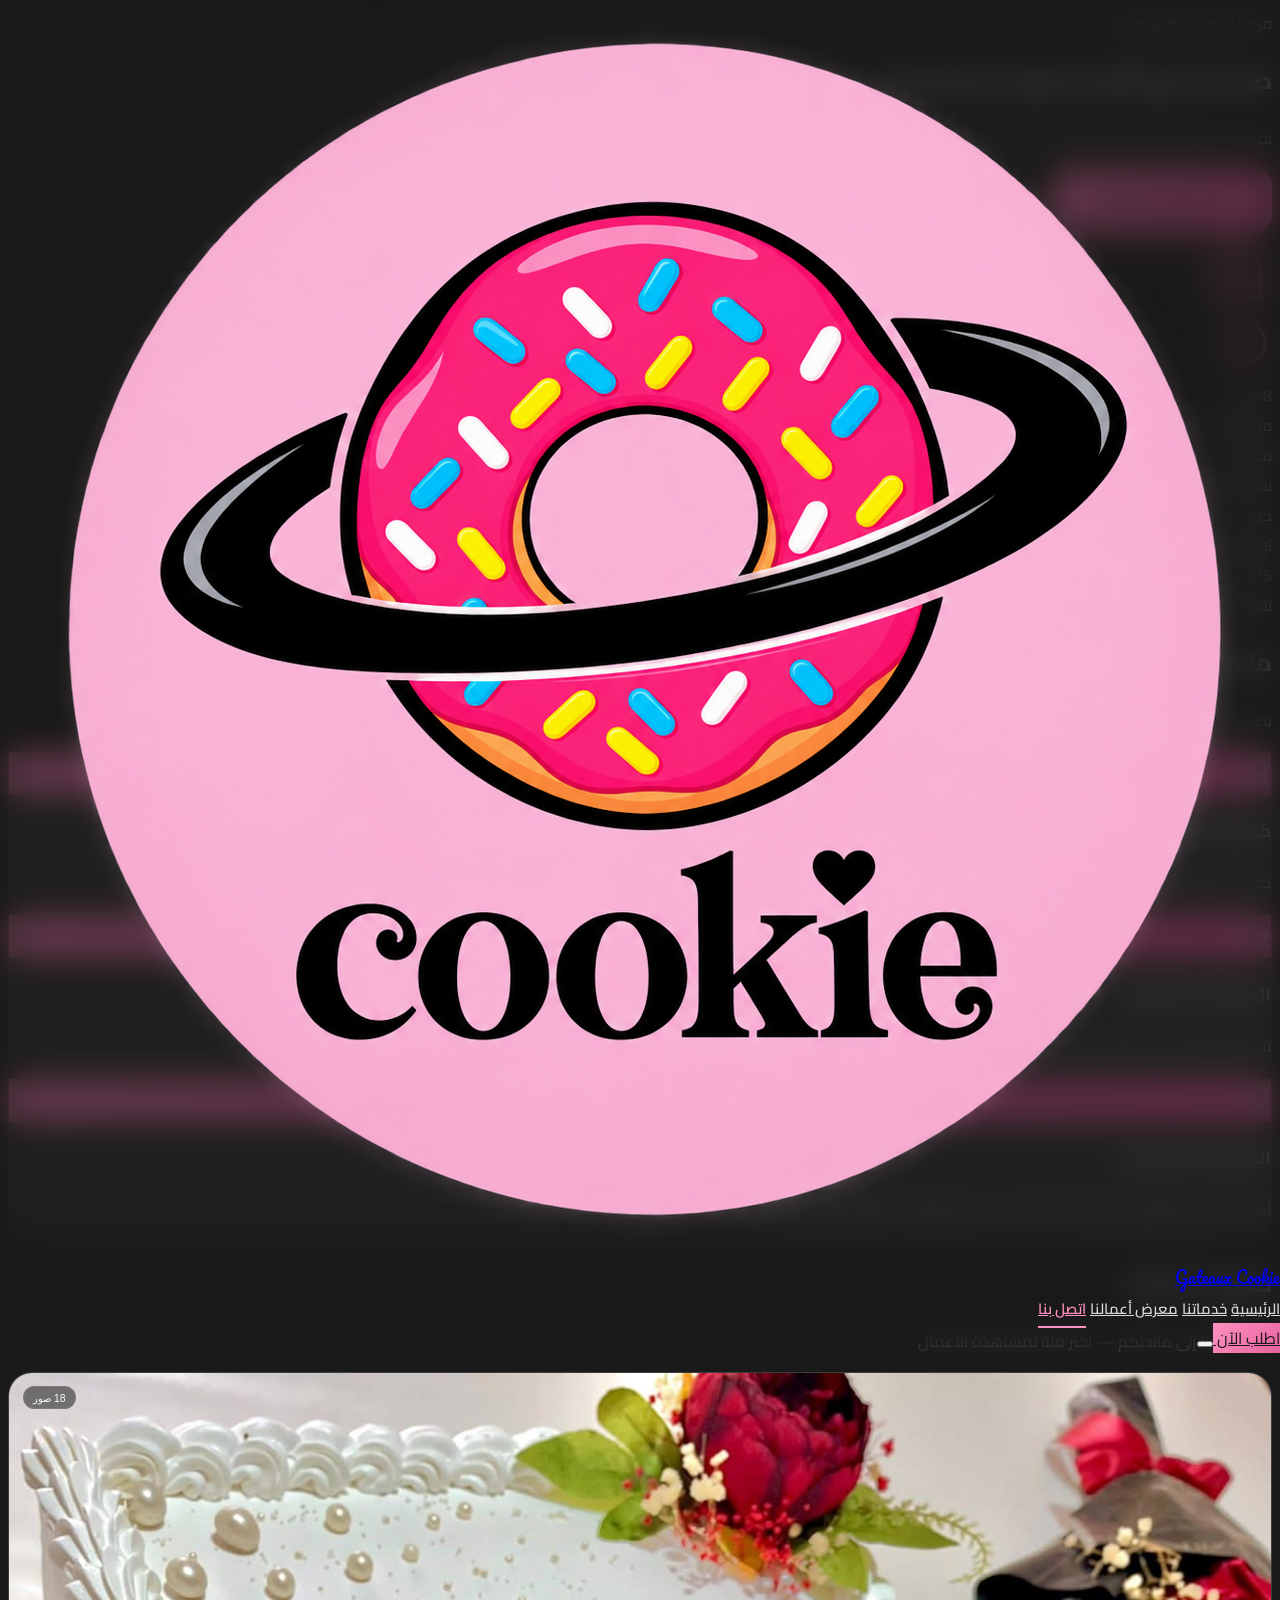
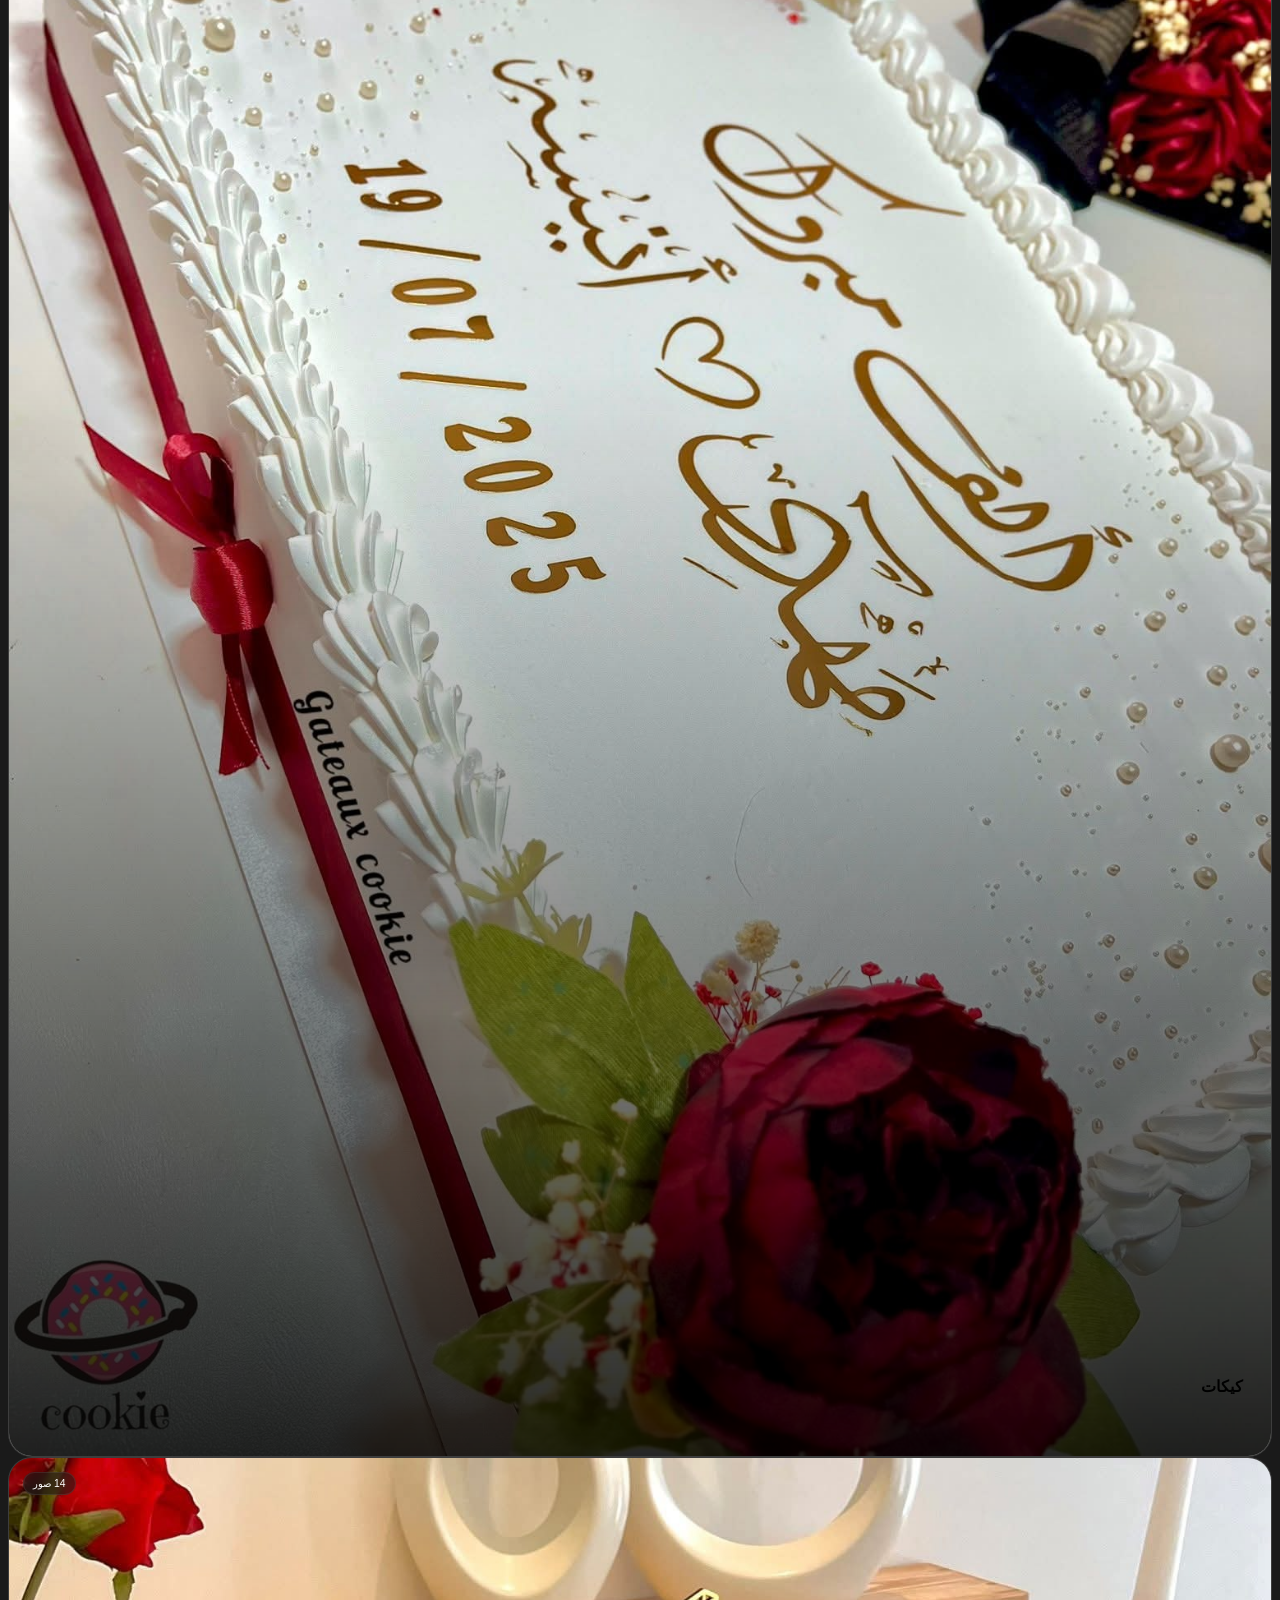
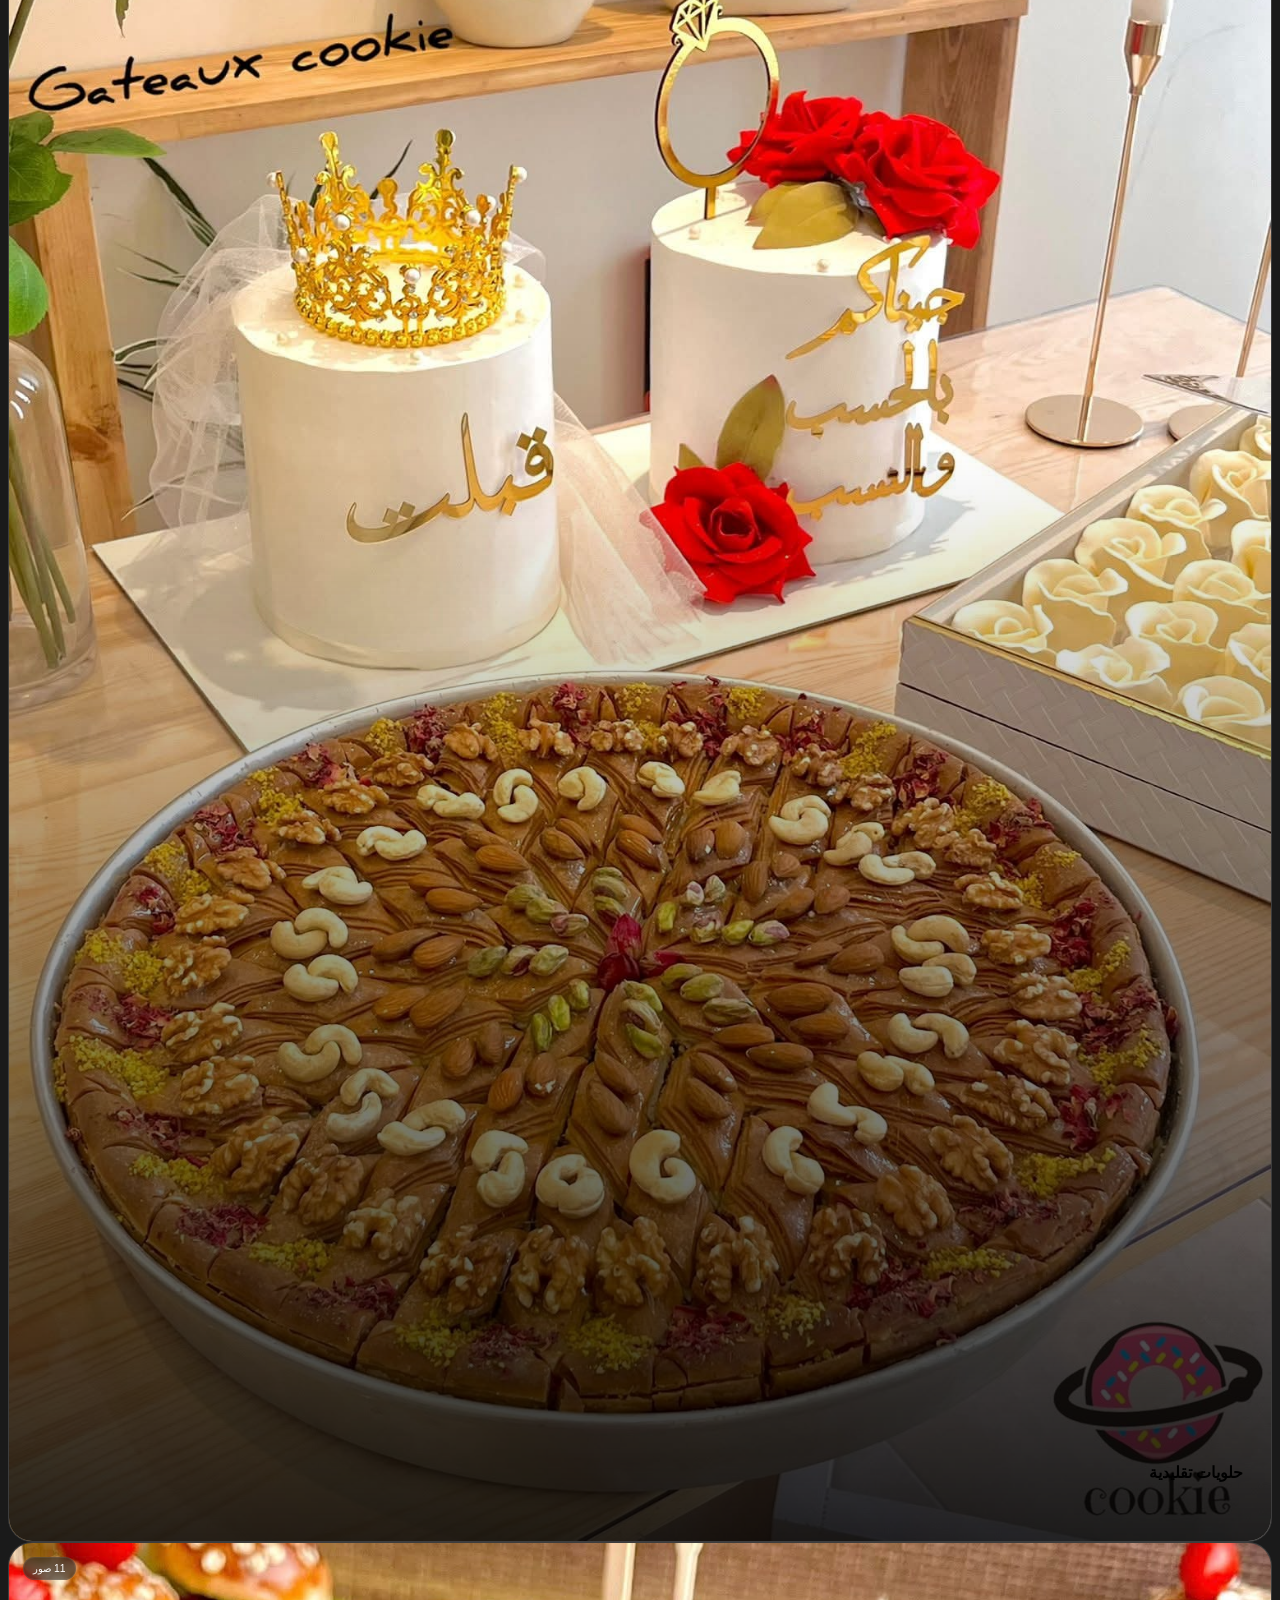
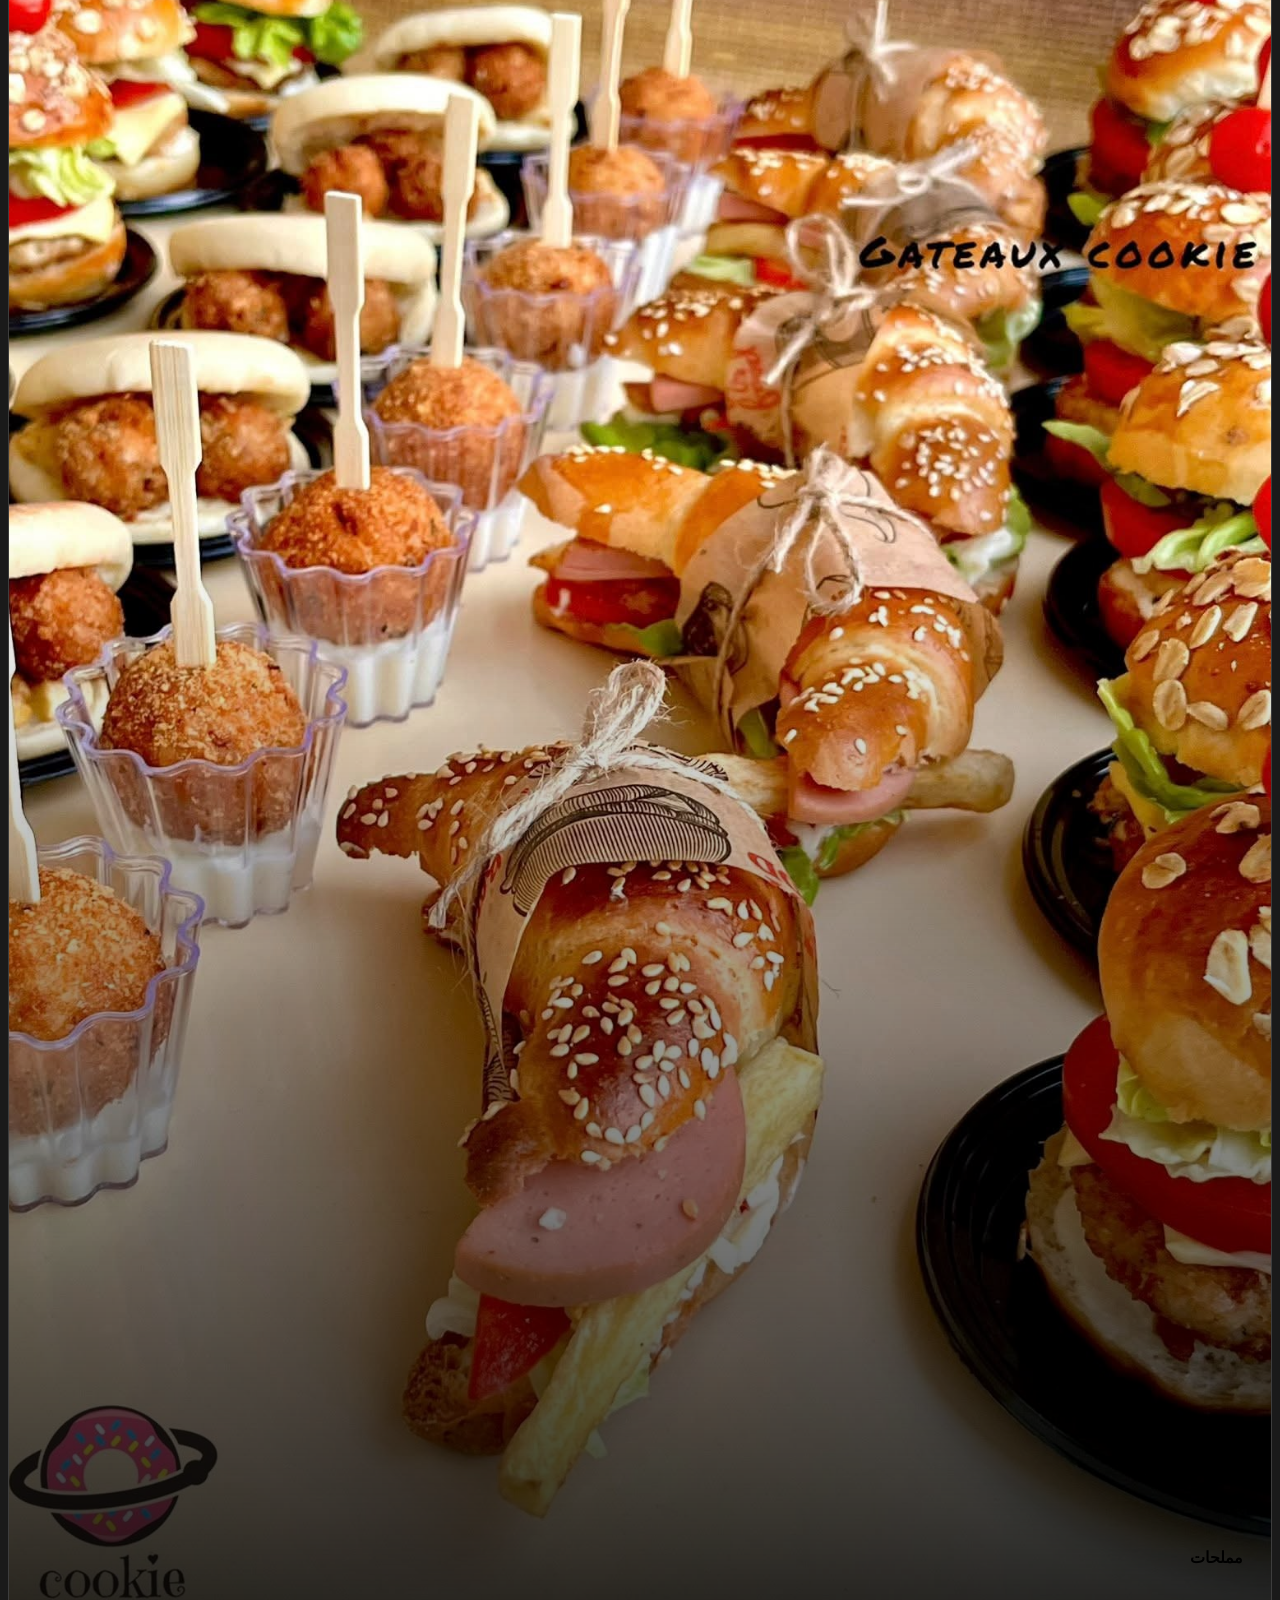
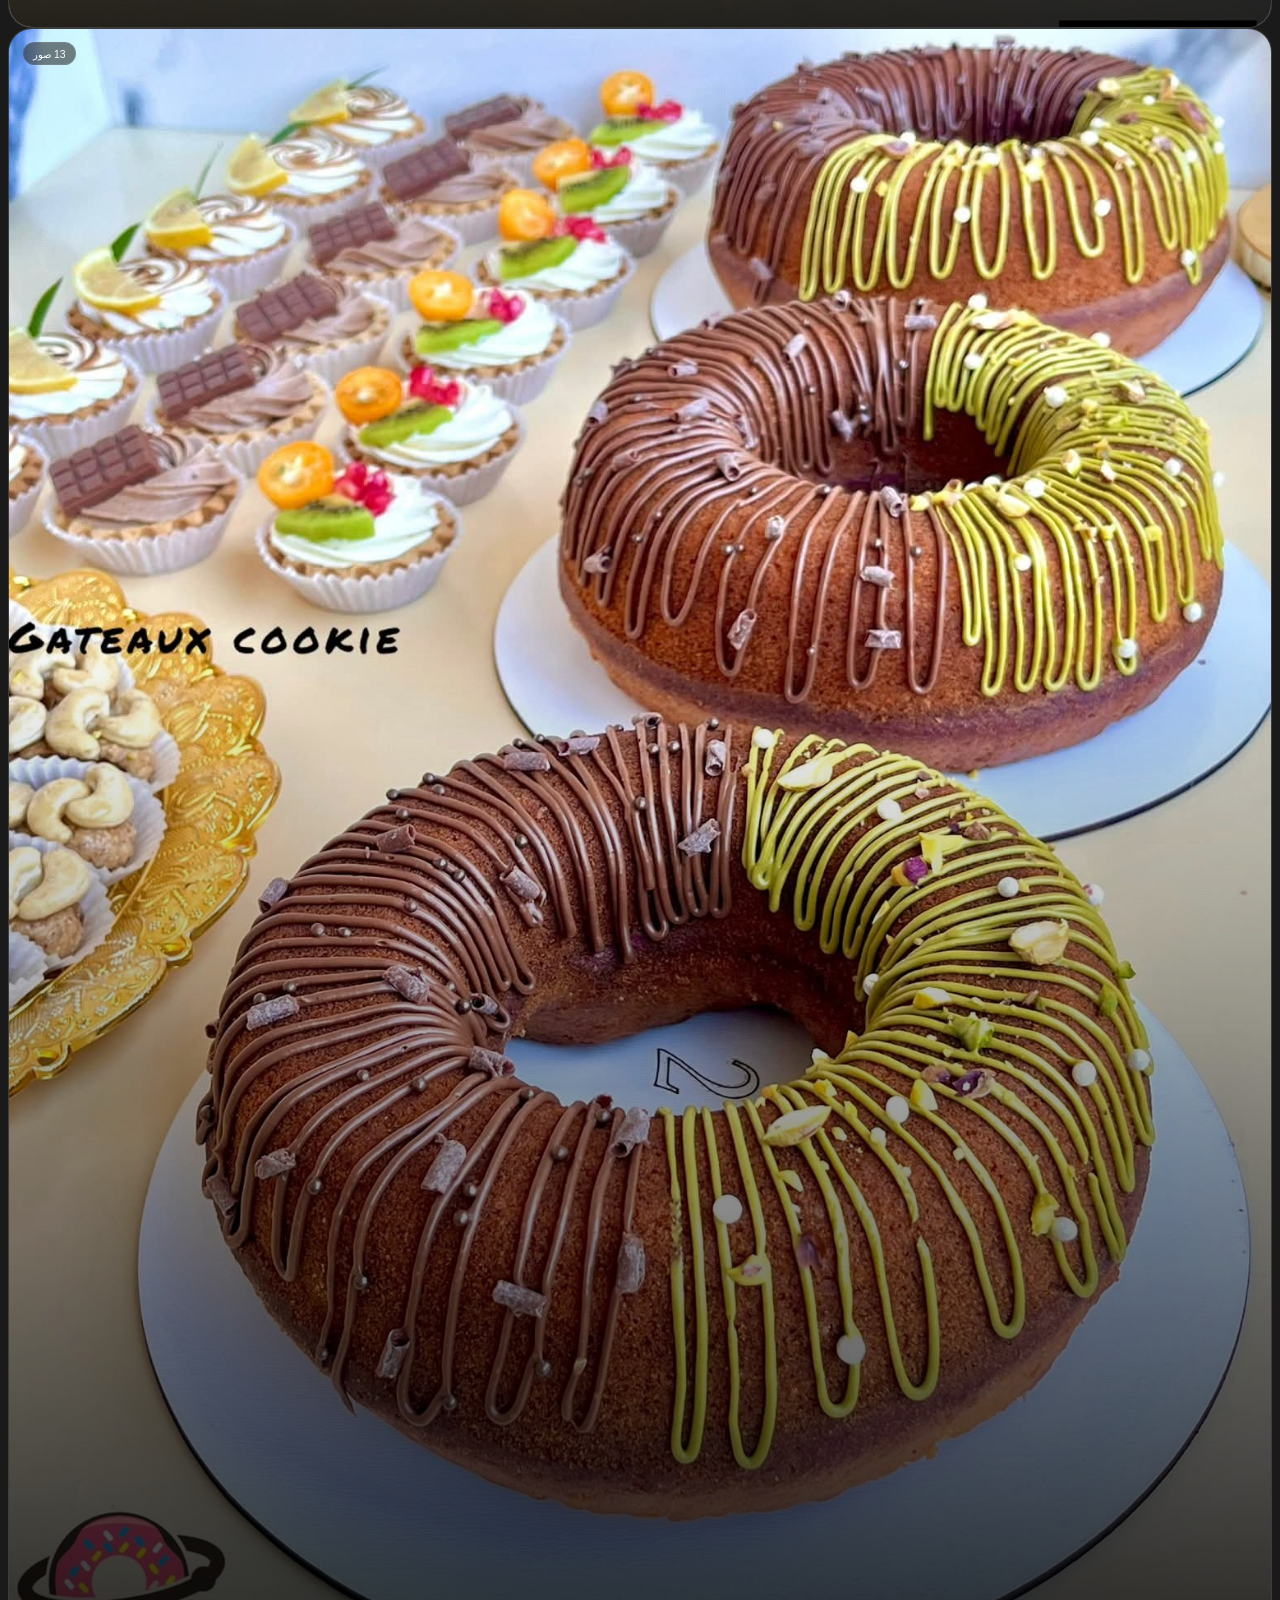
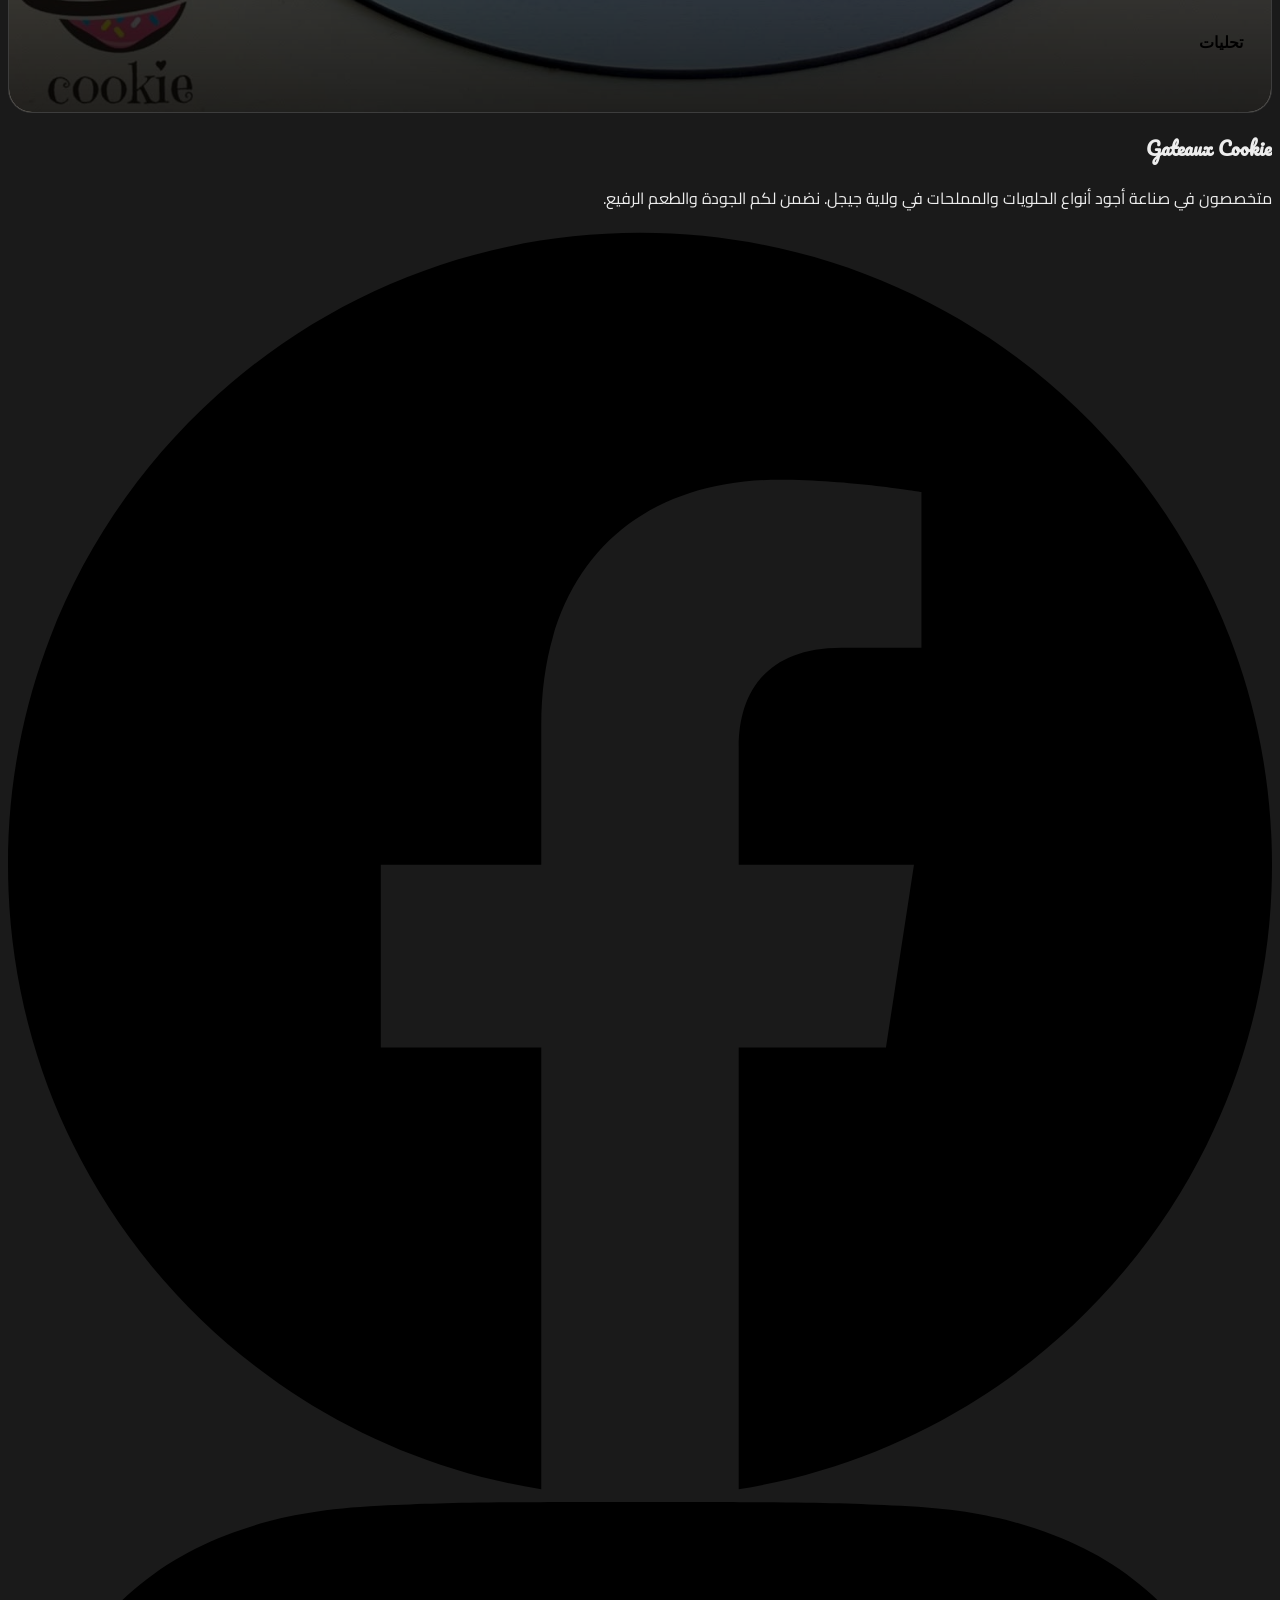
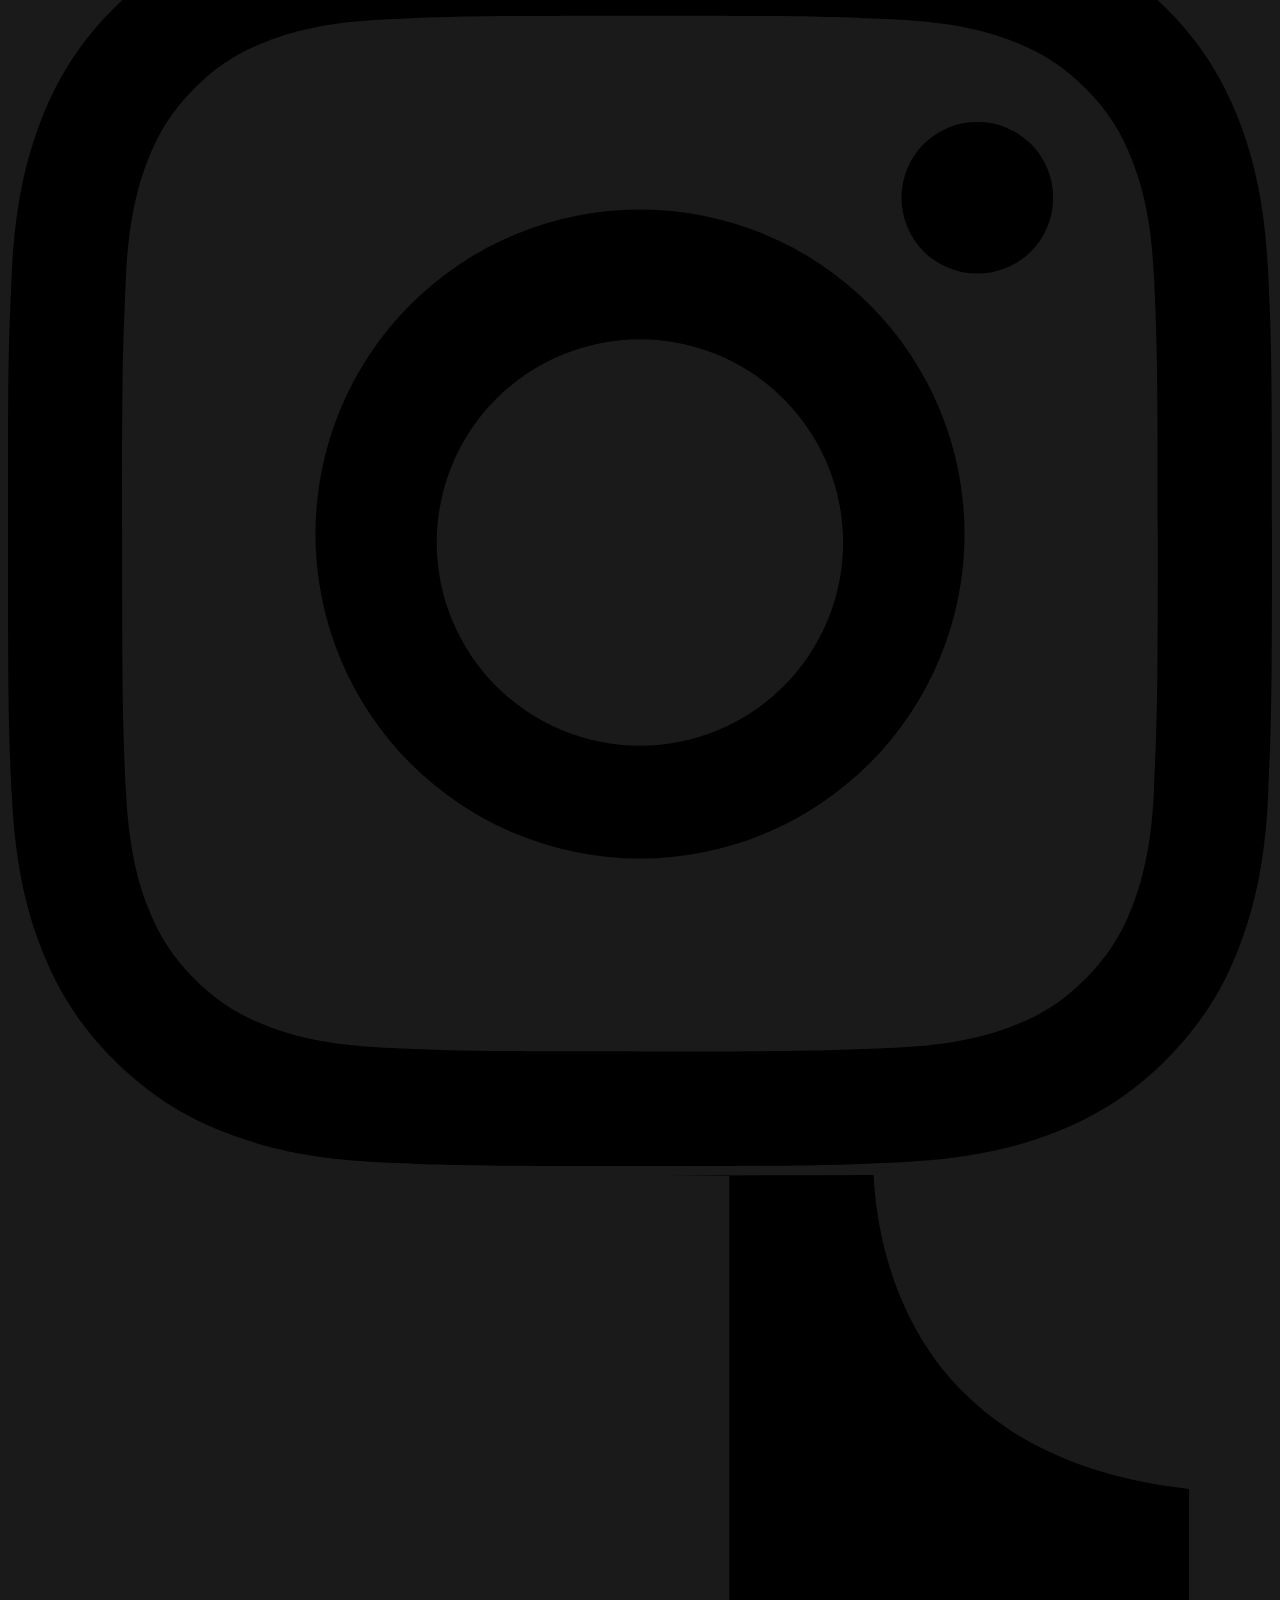
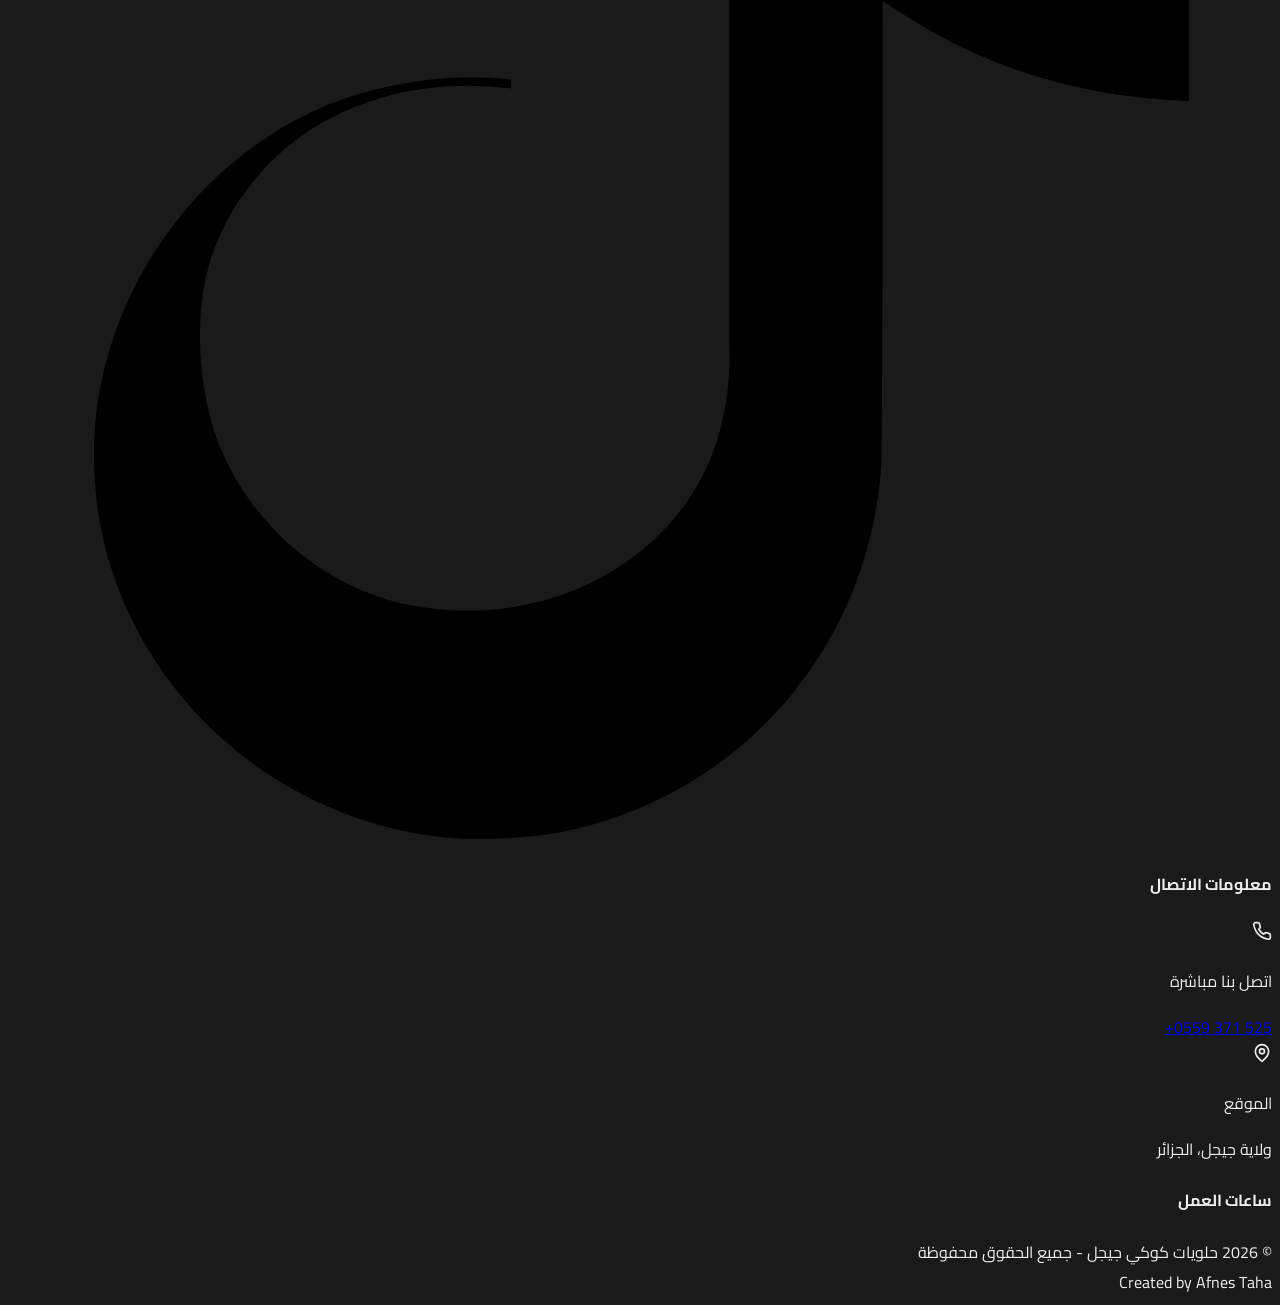
==== index.html @ 4c9e7ef5 "the first commit" ====
<!DOCTYPE html>
<html lang="ar" dir="rtl">
<head>
    <meta charset="UTF-8">
    <meta name="viewport" content="width=device-width, initial-scale=1.0">
    <meta name="description" content="Gateaux Cookie - حلويات كوكي جيجل. صناعة كيكات المناسبات، الحلويات التقليدية والمملحات العصرية بأيدٍ خبيرة في ولاية جيجل، الجزائر.">
    <meta name="theme-color" content="#1A1A1A">
    <title>Gateaux Cookie "Jijel" | حلويات كوكي جيجل</title>

    <link rel="icon" href="data:image/svg+xml,%3Csvg xmlns='http://www.w3.org/2000/svg' viewBox='0 0 24 24'%3E%3Crect width='24' height='24' rx='6' fill='%23FF91C1'/%3E%3Ccircle cx='9' cy='9.5' r='1.3' fill='%231A1A1A'/%3E%3Ccircle cx='15' cy='9' r='1.3' fill='%231A1A1A'/%3E%3Ccircle cx='12' cy='15' r='1.3' fill='%231A1A1A'/%3E%3C/svg%3E">

    <link rel="preconnect" href="https://fonts.googleapis.com">
    <link rel="preconnect" href="https://fonts.gstatic.com" crossorigin>
    <link href="https://fonts.googleapis.com/css2?family=Cairo:wght@300;400;500;600;700;800;900&family=Pacifico&display=swap" rel="stylesheet">
    <link href="style.css" rel="stylesheet">


    <script src="https://cdn.tailwindcss.com"></script>

</head>
<body>

    <a href="#main" class="skip-link">تخطي إلى المحتوى الرئيسي</a>

    <!-- Navigation -->
    <header class="nav-wrap" id="navWrap">
        <nav class="nav-blur border-b border-white/5 py-3 px-6" id="siteNav" aria-label="القائمة الرئيسية">
            <div class="max-w-7xl mx-auto flex justify-between items-center">
                <a href="#home" class="flex items-center gap-3" aria-label="Gateaux Cookie - الرئيسية">
                    <span class="w-12 h-12 rounded-full border-2 border-[#FF91C1]  bg-white overflow-hidden flex items-center justify-center flex-shrink-0">
                        <img src="img/logo/1c0e1ae9-ea06-4fa4-af26-bf5e255d7178.png" alt="Gateaux Cookie Logo" class="w-full h-full object-cover rounded-full">
                    </span>
                    <span class="text-xl font-bold font-logo text-[#FF91C1]">Gateaux Cookie</span>
                </a>

                <div class="hidden md:flex gap-8 text-sm">
                    <a href="#home" class="nav-link is-active" data-nav-link>الرئيسية</a>
                    <a href="#services" class="nav-link" data-nav-link>خدماتنا</a>
                    <a href="#gallery" class="nav-link" data-nav-link>معرض أعمالنا</a>
                    <a href="#contact" class="nav-link" data-nav-link>اتصل بنا</a>
                </div>

                <div class="flex items-center gap-3">
                    <a href="tel:+213559371525" class="btn-primary hidden sm:inline-flex px-6 py-2.5 rounded-full text-sm font-bold" style="box-shadow:none;">
                        اطلب الآن
                    </a>
                    <button type="button" id="menuToggle" class="md:hidden p-2" aria-label="فتح القائمة" aria-expanded="false" aria-controls="mobileMenu">
                        <span class="hamburger" id="hamburgerIcon"><span></span><span></span><span></span></span>
                    </button>
                </div>
            </div>
        </nav>

        <div id="mobileMenu" class="md:hidden nav-blur border-b border-white/5">
            <div class="px-6 py-5 flex flex-col gap-1">
                <a href="#home" class="nav-link py-3 border-b border-white/5">الرئيسية</a>
                <a href="#services" class="nav-link py-3 border-b border-white/5">خدماتنا</a>
                <a href="#gallery" class="nav-link py-3 border-b border-white/5">معرض أعمالنا</a>
                <a href="#contact" class="nav-link py-3 border-b border-white/5">اتصل بنا</a>
                <a href="tel:+213559371525" class="btn-primary px-6 py-3 rounded-full text-sm font-bold text-center mt-4">اطلب الآن</a>
            </div>
        </div>
    </header>

    <main id="main">
        <!-- Hero Section -->
        <section id="home" class="relative min-h-[92vh] flex items-center justify-center pt-28 pb-16 overflow-hidden">
            <div class="absolute inset-0 hero-pattern" aria-hidden="true"></div>
            <div class="absolute inset-0 hero-glow" aria-hidden="true"></div>

            <div class="max-w-5xl mx-auto px-6 text-center relative z-10 hero-in">
                <span class="inline-block px-4 py-1.5 rounded-full bg-[#FF91C1]/10 text-[#FF91C1] text-xs font-bold mb-6 border border-[#FF91C1]/20">
                    مرحباً بكم في ولاية جيجل
                </span>
                <h1 class="text-4xl sm:text-5xl md:text-7xl font-extrabold mb-6 leading-[1.15] md:leading-[1.08]">
                    صناعة جميع أنواع <span class="text-[#FF91C1]">الحلويات والمملحات</span>
                </h1>
                <p class="text-gray-400 text-base sm:text-lg md:text-xl max-w-2xl mx-auto mb-10 leading-relaxed">
                    نقدم لكم تشكيلة فاخرة من الكيكات المخصصة حسب الطلب، الحلويات التقليدية والمملحات العصرية بأيدٍ خبيرة في قلب جيجل.
                </p>

                <div class="flex flex-col sm:flex-row gap-4 justify-center items-center">
                    <a href="https://wa.me/213559371525" target="_blank" rel="noopener" class="btn btn-primary w-full sm:w-auto">
                        <svg xmlns="http://www.w3.org/2000/svg" width="20" height="20" viewBox="0 0 24 24" fill="none" stroke="currentColor" stroke-width="2" stroke-linecap="round" stroke-linejoin="round"><path d="M22 16.92v3a2 2 0 0 1-2.18 2 19.79 19.79 0 0 1-8.63-3.07 19.5 19.5 0 0 1-6-6 19.79 19.79 0 0 1-3.07-8.67A2 2 0 0 1 4.11 2h3a2 2 0 0 1 2 1.72 12.84 12.84 0 0 0 .7 2.81 2 2 0 0 1-.45 2.11L8.09 9.91a16 16 0 0 0 6 6l1.27-1.27a2 2 0 0 1 2.11-.45 12.84 12.84 0 0 0 2.81.7A2 2 0 0 1 22 16.92z"/></svg>
                        راسلنا عبر واتساب
                    </a>
                    <a href="#gallery" class="btn btn-ghost w-full sm:w-auto">
                        رؤية أعمالنا
                    </a>
                </div>
            </div>

            <div class="absolute top-1/3 right-10 float-anim hidden lg:block opacity-25" aria-hidden="true">
                <svg viewBox="0 0 24 24" width="70" height="70" fill="none" stroke="#FF91C1" stroke-width="1.4" stroke-linecap="round" stroke-linejoin="round">
                    <path d="M12 2l1.4 2.8-1.4 1.4-1.4-1.4L12 2z"/>
                    <path d="M4 21V12a8 8 0 0 1 16 0v9"/>
                    <path d="M4 21h16"/>
                    <path d="M4 16h16"/>
                </svg>
            </div>
            <div class="absolute bottom-24 left-10 float-anim hidden lg:block opacity-20" style="animation-delay:1.6s" aria-hidden="true">
                <svg viewBox="0 0 24 24" width="56" height="56" fill="none" stroke="#FF91C1" stroke-width="1.4" stroke-linecap="round" stroke-linejoin="round">
                    <circle cx="12" cy="12" r="9"/>
                    <circle cx="8.5" cy="10" r="1" fill="#FF91C1" stroke="none"/>
                    <circle cx="15" cy="9" r="1" fill="#FF91C1" stroke="none"/>
                    <circle cx="9" cy="15.5" r="1" fill="#FF91C1" stroke="none"/>
                    <circle cx="14.5" cy="15" r="1" fill="#FF91C1" stroke="none"/>
                </svg>
            </div>
        </section>

        <!-- Quick Info -->
        <section class="py-10 border-y border-white/5 bg-white/5 reveal">
            <div class="max-w-7xl mx-auto px-6 grid grid-cols-2 md:grid-cols-4 gap-8">
                <div class="text-center">
                    <div class="text-[#FF91C1] font-bold text-2xl mb-1">48 ألف</div>
                    <div class="text-gray-500 text-xs">متابع مخلص</div>
                </div>
                <div class="text-center">
                    <div class="text-[#FF91C1] font-bold text-2xl mb-1">مفتوح</div>
                    <div class="text-gray-500 text-xs">نستقبل طلباتكم دائماً</div>
                </div>
                <div class="text-center">
                    <div class="text-[#FF91C1] font-bold text-2xl mb-1">جيجل</div>
                    <div class="text-gray-500 text-xs">توصيل متوفر</div>
                </div>
                <div class="text-center">
                    <div class="text-[#FF91C1] font-bold text-2xl mb-1">4.9/5</div>
                    <div class="text-gray-500 text-xs">تقييم الزبائن</div>
                </div>
            </div>
        </section>

        <!-- Services -->
        <section id="services" class="py-20 md:py-28 px-6 max-w-7xl mx-auto">
            <div class="text-center mb-14 md:mb-16 reveal">
                <h2 class="text-3xl md:text-4xl font-extrabold mb-3">ماذا نقدم لكم؟</h2>
                <p class="text-gray-400">نصنع كل قطعة بحب وإتقان</p>
            </div>

            <div class="grid grid-cols-1 md:grid-cols-3 gap-6 md:gap-8">
                <div class="service-card card-elevated p-8 md:p-10 rounded-3xl text-center reveal" style="--i:0">
                    <div class="icon-wrap w-20 h-20 rounded-2xl mx-auto flex items-center justify-center mb-6 shadow-lg shadow-[#FF91C1]/15" style="background:linear-gradient(135deg,var(--pink),var(--pink-deep));">
                        <svg viewBox="0 0 24 24" width="34" height="34" fill="none" stroke="#fff" stroke-width="1.6" stroke-linecap="round" stroke-linejoin="round">
                            <path d="M12 2l1.4 2.8-1.4 1.4-1.4-1.4L12 2z"/>
                            <path d="M4 21V12a8 8 0 0 1 16 0v9"/>
                            <path d="M4 21h16"/>
                            <path d="M4 16h16"/>
                        </svg>
                    </div>
                    <h3 class="text-xl font-bold mb-4">كيكات المناسبات</h3>
                    <p class="text-gray-400 text-sm leading-relaxed">كيكات مخصصة لأعياد الميلاد، حفلات التخرج، والزفاف بتصاميم عصرية حسب اختياركم.</p>
                </div>

                <div class="service-card card-elevated p-8 md:p-10 rounded-3xl text-center reveal" style="--i:1">
                    <div class="icon-wrap w-20 h-20 rounded-2xl mx-auto flex items-center justify-center mb-6 shadow-lg shadow-[#FF91C1]/15" style="background:linear-gradient(135deg,var(--pink),var(--pink-deep));">
                        <svg viewBox="0 0 24 24" width="34" height="34" fill="none" stroke="#fff" stroke-width="1.6" stroke-linecap="round" stroke-linejoin="round">
                            <path d="M21 12.5A9 9 0 1 1 11.5 3a7 7 0 0 0 9.5 9.5Z"/>
                        </svg>
                    </div>
                    <h3 class="text-xl font-bold mb-4">المملحات العصرية</h3>
                    <p class="text-gray-400 text-sm leading-relaxed">تشكيلة واسعة من المملحات الفاخرة التي تزين موائدكم في جميع المناسبات والولائم.</p>
                </div>

                <div class="service-card card-elevated p-8 md:p-10 rounded-3xl text-center reveal" style="--i:2">
                    <div class="icon-wrap w-20 h-20 rounded-2xl mx-auto flex items-center justify-center mb-6 shadow-lg shadow-[#FF91C1]/15" style="background:linear-gradient(135deg,var(--pink),var(--pink-deep));">
                        <svg viewBox="0 0 24 24" width="34" height="34" fill="none" stroke="#fff" stroke-width="1.6" stroke-linecap="round" stroke-linejoin="round">
                            <circle cx="12" cy="12" r="9"/>
                            <circle cx="8.5" cy="10" r="1" fill="#fff" stroke="none"/>
                            <circle cx="15" cy="9" r="1" fill="#fff" stroke="none"/>
                            <circle cx="9" cy="15.5" r="1" fill="#fff" stroke="none"/>
                            <circle cx="14.5" cy="15" r="1" fill="#fff" stroke="none"/>
                            <circle cx="12" cy="12" r="1" fill="#fff" stroke="none"/>
                        </svg>
                    </div>
                    <h3 class="text-xl font-bold mb-4">الحلويات التقليدية</h3>
                    <p class="text-gray-400 text-sm leading-relaxed">أصالة المذاق الجزائري مع لمستنا الخاصة في صنع الحلويات التقليدية بنكهة لا تُنسى.</p>
                </div>
            </div>
        </section>

        <!-- Portfolio Gallery -->
        <section id="gallery" class="py-20 md:py-28 bg-black/20">
            <div class="max-w-6xl mx-auto px-6">
                <div class="text-center mb-12 md:mb-16 reveal">
                    <h2 class="text-3xl md:text-4xl font-extrabold mb-3">معرض أعمالنا</h2>
                    <p class="text-gray-500">من مطبخنا إلى مائدتكم — اختر فئة لمشاهدة الأعمال</p>
                </div>

                <div id="portfolioGrid" class="grid grid-cols-2 gap-4 md:gap-7 max-w-4xl mx-auto">
                    <!-- تُبنى البطاقات تلقائياً من galleryData في JavaScript -->
                </div>
            </div>
        </section>
    </main>

    <!-- Contact & Footer -->
    <footer id="contact" class="pt-24 pb-10 border-t border-white/5">
        <div class="max-w-7xl mx-auto px-6">
            <div class="grid grid-cols-1 md:grid-cols-3 gap-12 mb-20">
                <div>
                    <h3 class="text-2xl font-bold font-logo text-[#FF91C1] mb-6">Gateaux Cookie</h3>
                    <p class="text-gray-400 mb-8 leading-relaxed">متخصصون في صناعة أجود أنواع الحلويات والمملحات في ولاية جيجل. نضمن لكم الجودة والطعم الرفيع.</p>
                    <div class="flex gap-4">
                        <a href="https://facebook.com/share/1MRDprLAkj" target="_blank" rel="noopener" class="p-3 bg-white/5 rounded-full hover:bg-[#FF91C1]/20 transition-all" aria-label="فيسبوك">
                            <svg class="w-5 h-5 text-[#FF91C1] fill-current" viewBox="0 0 24 24" xmlns="http://www.w3.org/2000/svg"><path d="M24 12.073c0-6.627-5.373-12-12-12s-12 5.373-12 12c0 5.99 4.388 10.954 10.125 11.854v-8.385H7.078v-3.47h3.047V9.43c0-3.007 1.792-4.669 4.533-4.669 1.312 0 2.686.235 2.686.235v2.953H15.83c-1.491 0-1.956.925-1.956 1.874v2.25h3.328l-.532 3.47h-2.796v8.385C19.612 23.027 24 18.062 24 12.073z"/></svg>
                        </a>
                        <a href="https://www.instagram.com/gateaux_cookie?stkn=ODR2bDRpMTh0aGY5" target="_blank" rel="noopener" class="p-3 bg-white/5 rounded-full hover:bg-[#FF91C1]/20 transition-all" aria-label="انستغرام">
                            <svg class="w-5 h-5 text-[#FF91C1] fill-current" viewBox="0 0 24 24" xmlns="http://www.w3.org/2000/svg"><path d="M12 0C8.74 0 8.333.015 7.053.072 5.775.132 4.905.333 4.14.63c-.789.306-1.459.717-2.126 1.384S.935 3.35.63 4.14C.333 4.905.131 5.775.072 7.053.012 8.333 0 8.74 0 12s.012 3.667.072 4.947c.06 1.277.261 2.148.558 2.913.306.788.717 1.459 1.384 2.126.667.666 1.336 1.079 2.126 1.384.766.296 1.636.499 2.913.558C8.333 23.988 8.74 24 12 24s3.667-.012 4.947-.072c1.277-.06 2.148-.262 2.913-.558.788-.306 1.459-.718 2.126-1.384.666-.667 1.079-1.335 1.384-2.126.296-.765.499-1.636.558-2.913.06-1.28.072-1.687.072-4.947s-.012-3.667-.072-4.947c-.06-1.277-.262-2.149-.558-2.913-.306-.789-.718-1.459-1.384-2.126C21.319 1.347 20.651.935 19.86.63c-.765-.297-1.636-.499-2.913-.558C15.667.012 15.26 0 12 0zm0 2.16c3.203 0 3.585.016 4.85.071 1.17.054 1.805.249 2.227.412.558.216.96.474 1.38.893.42.42.677.82.893 1.38.164.422.359 1.057.412 2.227.055 1.265.07 1.648.07 4.85s-.015 3.585-.071 4.85c-.054 1.17-.249 1.805-.412 2.227-.216.558-.474.96-.893 1.38-.42.42-.82.677-1.38.893-.422.164-1.057.359-2.227.412-1.266.055-1.648.07-4.85.07s-3.585-.015-4.85-.071c-1.17-.054-1.805-.249-2.227-.412-.558-.216-.96-.474-1.38-.893-.42-.42-.677-.82-.893-1.38-.164-.422-.359-1.057-.412-2.227-.055-1.265-.07-1.648-.07-4.85s.015-3.585.071-4.85c.054-1.17.249-1.805.412-2.227.216-.558.474-.96.893-1.38.42-.42.82-.677 1.38-.893.422-.164 1.057-.359 2.227-.412 1.265-.055 1.648-.07 4.85-.071zM12 5.838a6.162 6.162 0 100 12.324 6.162 6.162 0 000-12.324zM12 16.02a3.858 3.858 0 110-7.716 3.858 3.858 0 010 7.716zm6.406-11.845a1.44 1.44 0 100 2.881 1.44 1.44 0 000-2.881z"/></svg>
                        </a>
                        <a href="https://www.tiktok.com/@gateaux.cookie?_r=1&_t=ZS-99a7H2KjGhJ" target="_blank" rel="noopener" class="p-3 bg-white/5 rounded-full hover:bg-[#FF91C1]/20 transition-all" aria-label="تيك توك">
                            <svg class="w-5 h-5 text-[#FF91C1] fill-current" viewBox="0 0 24 24" xmlns="http://www.w3.org/2000/svg"><path d="M12.525.02c1.31-.02 2.61-.01 3.91-.02.08 1.53.63 3.09 1.75 4.17 1.12 1.11 2.7 1.62 4.24 1.79v4.03c-1.44-.05-2.89-.35-4.2-.97-.57-.26-1.1-.59-1.62-.93-.01 2.92.01 5.84-.02 8.75-.08 1.4-.54 2.79-1.35 3.94-1.31 1.92-3.58 3.17-5.91 3.21-1.43.08-2.86-.31-4.08-1.03-2.02-1.19-3.44-3.37-3.59-5.71-.29-3.37 2.1-6.73 5.37-7.49.83-.2 1.68-.28 2.53-.18V9.75c-1.01-.13-2.04-.03-2.99.36-1.48.58-2.61 1.94-2.86 3.49-.12.83-.06 1.68.16 2.49.54 1.84 2.18 3.29 4.09 3.52 1.34.19 2.74-.11 3.85-.92.83-.58 1.44-1.44 1.71-2.43.14-.54.21-1.1.18-1.66V.02z"/></svg>
                        </a>
                    </div>
                    
                </div>

                <div class="space-y-6">
                    <h4 class="font-bold text-lg mb-4">معلومات الاتصال</h4>
                    <div class="flex items-start gap-4 text-gray-400">
                        <div class="p-2 bg-[#FF91C1]/10 rounded-lg text-[#FF91C1] flex-shrink-0">
                            <svg xmlns="http://www.w3.org/2000/svg" width="20" height="20" viewBox="0 0 24 24" fill="none" stroke="currentColor" stroke-width="2" stroke-linecap="round" stroke-linejoin="round"><path d="M22 16.92v3a2 2 0 0 1-2.18 2 19.79 19.79 0 0 1-8.63-3.07 19.5 19.5 0 0 1-6-6 19.79 19.79 0 0 1-3.07-8.67A2 2 0 0 1 4.11 2h3a2 2 0 0 1 2 1.72 12.84 12.84 0 0 0 .7 2.81 2 2 0 0 1-.45 2.11L8.09 9.91a16 16 0 0 0 6 6l1.27-1.27a2 2 0 0 1 2.11-.45 12.84 12.84 0 0 0 2.81.7A2 2 0 0 1 22 16.92z"/></svg>
                        </div>
                        <div>
                            <p class="text-white font-bold">اتصل بنا مباشرة</p>
                            <a href="tel:+213559371525" class="hover:text-[#FF91C1] transition-colors" dir="ltr">+0559 371 525</a>
                        </div>
                    </div>
                    <div class="flex items-start gap-4 text-gray-400">
                        <div class="p-2 bg-[#FF91C1]/10 rounded-lg text-[#FF91C1] flex-shrink-0">
                            <svg xmlns="http://www.w3.org/2000/svg" width="20" height="20" viewBox="0 0 24 24" fill="none" stroke="currentColor" stroke-width="2" stroke-linecap="round" stroke-linejoin="round"><path d="M20 10c0 6-8 12-8 12s-8-6-8-12a8 8 0 0 1 16 0Z"/><circle cx="12" cy="10" r="3"/></svg>
                        </div>
                        <div>
                            <p class="text-white font-bold">الموقع</p>
                            <p>ولاية جيجل، الجزائر</p>
                        </div>
                    </div>
                </div>

                <div>
                    <h4 class="font-bold text-lg mb-6">ساعات العمل</h4>
                    <ul class="space-y-4 text-gray-400">

                    </ul>
                </div>
            </div>

            <div class="pt-12 border-t border-white/5 text-center text-gray-600 text-sm">
                &copy; <span id="year"></span> حلويات كوكي جيجل - جميع الحقوق محفوظة
                <div class="mt-3 text-[#FF91C1]">Created by Afnes Taha</div>
            </div>
        </div>
    </footer>

    <!-- Gallery Modal / Lightbox -->
    <div id="galleryModal" class="modal-backdrop">
        <div id="modalPanel" class="modal-panel relative max-w-3xl" role="dialog" aria-modal="true" aria-labelledby="modalTitle">
            <div class="card-elevated rounded-[24px] overflow-hidden">
                <div class="flex items-center justify-between px-5 sm:px-7 py-4 border-b border-white/5">
                    <h3 id="modalTitle" class="font-bold text-lg text-white"></h3>
                    <button type="button" id="modalCloseBtn" class="modal-close-btn" aria-label="إغلاق النافذة">
                        <svg width="18" height="18" viewBox="0 0 24 24" fill="none" stroke="currentColor" stroke-width="2" stroke-linecap="round" stroke-linejoin="round"><path d="M18 6 6 18M6 6l12 12"/></svg>
                    </button>
                </div>

                <div id="modalImageWrap" class="relative bg-black/40 aspect-[4/5] sm:aspect-[16/10]">
                    <img id="modalImage" src="" alt="" class="w-full h-full object-contain" loading="eager">
                    <div id="modalImageFallback" class="hidden absolute inset-0 items-center justify-center bg-gradient-to-br from-[#FF91C1]/20 to-transparent" aria-hidden="true">
                        <div class="text-center px-6">
                            <svg width="40" height="40" viewBox="0 0 24 24" fill="none" stroke="currentColor" stroke-width="1.5" stroke-linecap="round" stroke-linejoin="round" class="mx-auto mb-3 text-white/60"><path d="M4 16l4.5-6 3.5 4.5L15.5 9 20 16"/><rect x="3" y="4" width="18" height="16" rx="3"/></svg>
                            <p id="modalFallbackText" class="text-white/60 text-sm font-bold"></p>
                        </div>
                    </div>

                    <button type="button" id="modalPrevBtn" class="modal-nav-btn absolute top-1/2 -translate-y-1/2 right-3" aria-label="الصورة السابقة">
                        <svg width="20" height="20" viewBox="0 0 24 24" fill="none" stroke="currentColor" stroke-width="2" stroke-linecap="round" stroke-linejoin="round"><path d="M9 6l6 6-6 6"/></svg>
                    </button>
                    <button type="button" id="modalNextBtn" class="modal-nav-btn absolute top-1/2 -translate-y-1/2 left-3" aria-label="الصورة التالية">
                        <svg width="20" height="20" viewBox="0 0 24 24" fill="none" stroke="currentColor" stroke-width="2" stroke-linecap="round" stroke-linejoin="round"><path d="M15 6l-6 6 6 6"/></svg>
                    </button>
                </div>

                <div class="flex items-center justify-between px-5 sm:px-7 py-4">
                    <span id="modalCounter" class="text-xs text-gray-400 font-bold" dir="ltr"></span>
                    <div id="modalDots" class="flex items-center gap-1.5"></div>
                </div>
            </div>
        </div>
    </div>
    <script src="asset/main.js"></script>
</body>
</html>
---- style.css ----
:root{
            --pink:#FF91C1;
            --pink-deep:#E8639F;
            --dark:#1A1A1A;
            --dark-2:#201E1F;
            --gray:#2D2D2D;
            --line:rgba(255,255,255,.08);
            --line-strong:rgba(255,255,255,.16);
            --ink-2:#B7B4B4;
            --shadow-soft:0 25px 60px -25px rgba(0,0,0,.6);
            --shadow-pink:0 18px 45px -18px rgba(255,145,193,.4);
            --ease:cubic-bezier(.16,1,.3,1);
        }

        *{ box-sizing:border-box; }
        html{ overflow-x:hidden; scroll-behavior:smooth; }
        body{
            overflow-x:hidden;
            background-color:var(--dark);
            color:#EDEDED;
            font-family:'Cairo', sans-serif;
        }
        [id]{ scroll-margin-top:96px; }
        img{ max-width:100%; }

        .font-logo{ font-family:'Pacifico', cursive; }

        ::selection{ background:var(--pink); color:#1A1A1A; }

        a:focus-visible, button:focus-visible, [tabindex]:focus-visible{
            outline:2px solid var(--pink);
            outline-offset:3px;
            border-radius:6px;
        }

        /* Skip link */
        .skip-link{
            position:fixed; top:-100px; right:16px; z-index:200;
            background:var(--pink); color:#1A1A1A; padding:.75rem 1.25rem;
            border-radius:999px; font-weight:700; transition:top .25s var(--ease);
        }
        .skip-link:focus{ top:16px; }

        /* Buttons */
        .btn{
            display:inline-flex; align-items:center; justify-content:center; gap:.6rem;
            font-weight:700; border-radius:16px; padding:1rem 2.2rem;
            transition:transform .35s var(--ease), box-shadow .35s var(--ease), background-color .3s, border-color .3s;
        }
        .btn-primary{
            background:linear-gradient(135deg, var(--pink) 0%, var(--pink-deep) 100%);
            color:#181818; box-shadow:var(--shadow-pink);
        }
        .btn-primary:hover{ transform:translateY(-3px); box-shadow:0 22px 55px -15px rgba(255,145,193,.55); }
        .btn-ghost{ background:rgba(255,255,255,.04); border:1px solid var(--line-strong); color:#fff; }
        .btn-ghost:hover{ background:rgba(255,255,255,.08); border-color:rgba(255,145,193,.4); transform:translateY(-3px); }

        /* Nav */
        .nav-wrap{ position:fixed; inset-inline:0; top:0; z-index:100; transition:box-shadow .4s var(--ease); }
        .nav-wrap.is-scrolled{ box-shadow:0 10px 40px -20px rgba(0,0,0,.75); }
        .nav-blur{
            background:rgba(26,26,26,.72);
            backdrop-filter:blur(16px) saturate(140%);
            -webkit-backdrop-filter:blur(16px) saturate(140%);
        }

        .nav-link{ position:relative; color:#D8D8D8; font-weight:600; font-size:.925rem; }
        .nav-link::after{
            content:''; position:absolute; right:0; bottom:-6px; width:0; height:2px;
            background:var(--pink); transition:width .3s var(--ease);
        }
        .nav-link:hover{ color:#fff; }
        .nav-link:hover::after, .nav-link.is-active::after{ width:100%; }
        .nav-link.is-active{ color:var(--pink); }

        .hamburger{ width:24px; height:18px; position:relative; }
        .hamburger span{
            position:absolute; right:0; left:0; height:2px; background:#fff; border-radius:2px;
            transition:transform .35s var(--ease), opacity .25s, top .35s var(--ease);
        }
        .hamburger span:nth-child(1){ top:0; }
        .hamburger span:nth-child(2){ top:8px; }
        .hamburger span:nth-child(3){ top:16px; }
        .hamburger.is-open span:nth-child(1){ top:8px; transform:rotate(45deg); }
        .hamburger.is-open span:nth-child(2){ opacity:0; }
        .hamburger.is-open span:nth-child(3){ top:8px; transform:rotate(-45deg); }

        #mobileMenu{ max-height:0; overflow:hidden; transition:max-height .45s var(--ease); }

        /* Hero */
        .hero-pattern{
            background-image:radial-gradient(var(--pink) 0.6px, transparent .6px);
            background-size:22px 22px; opacity:.08;
        }
        .hero-glow{ background:radial-gradient(60% 50% at 50% 32%, rgba(255,145,193,.16), transparent 70%); }

        @keyframes floatSlow{
            0%, 100%{ transform:translateY(0) rotate(0deg); }
            50%{ transform:translateY(-14px) rotate(3deg); }
        }
        .float-anim{ animation:floatSlow 7s ease-in-out infinite; }

        @keyframes heroIn{ from{ opacity:0; transform:translateY(26px); } to{ opacity:1; transform:translateY(0); } }
        .hero-in > *{ opacity:0; animation:heroIn .9s var(--ease) forwards; }
        .hero-in > *:nth-child(1){ animation-delay:.05s; }
        .hero-in > *:nth-child(2){ animation-delay:.16s; }
        .hero-in > *:nth-child(3){ animation-delay:.27s; }
        .hero-in > *:nth-child(4){ animation-delay:.38s; }

        /* Scroll reveal */
        .reveal{
            opacity:0; transform:translateY(28px);
            transition:opacity .8s var(--ease), transform .8s var(--ease);
            transition-delay:calc(var(--i, 0) * 90ms);
        }
        .reveal.is-visible{ opacity:1; transform:translateY(0); }

        /* Cards */
        .card-elevated{
            background:linear-gradient(180deg, rgba(255,255,255,.03), rgba(255,255,255,0)) , var(--gray);
            border:1px solid var(--line);
            border-radius:26px;
        }

        .service-card{ transition:transform .45s var(--ease), box-shadow .45s var(--ease), border-color .45s var(--ease); }
        .service-card .icon-wrap{ transition:transform .5s var(--ease); }
        .service-card:hover .icon-wrap{ transform:scale(1.08) rotate(-6deg); }
        .service-card:hover{ border-color:rgba(255,145,193,.35); transform:translateY(-6px); box-shadow:var(--shadow-soft); }

        /* Portfolio */
        .portfolio-card{
            position:relative; display:block; width:100%; aspect-ratio:3/4;
            border-radius:24px; overflow:hidden; border:1px solid var(--line);
            background:var(--gray); cursor:pointer; text-align:right; padding:0;
        }
        .portfolio-card img{ width:100%; height:100%; object-fit:cover; display:block; transition:transform .8s var(--ease); }
        .portfolio-card:hover img, .portfolio-card:focus-visible img{ transform:scale(1.08); }
        .portfolio-fallback{
            position:absolute; inset:0; display:flex; align-items:center; justify-content:center;
            background:linear-gradient(150deg, rgba(255,145,193,.22), rgba(45,45,45,.92));
        }
        .portfolio-overlay{
            position:absolute; inset:0;
            background:linear-gradient(180deg, rgba(0,0,0,0) 35%, rgba(0,0,0,.85) 100%);
            display:flex; flex-direction:column; justify-content:flex-end; padding:1.1rem;
        }
        .portfolio-cta{
            display:inline-flex; align-items:center; gap:.4rem; color:var(--pink);
            font-weight:700; font-size:.8rem; opacity:0; transform:translateY(8px);
            transition:opacity .4s var(--ease), transform .4s var(--ease);
        }
        .portfolio-card:hover .portfolio-cta, .portfolio-card:focus-visible .portfolio-cta{ opacity:1; transform:translateY(0); }
        .portfolio-count{
            position:absolute; top:.85rem; left:.85rem;
            background:rgba(26,26,26,.55); backdrop-filter:blur(6px); border:1px solid var(--line);
            color:#fff; font-size:.65rem; padding:.28rem .6rem; border-radius:999px;
        }

        @media (min-width: 768px){
            .portfolio-overlay{ padding:1.75rem; }
            .portfolio-cta{ font-size:.875rem; }
        }

        /* Modal */
        .modal-backdrop{
            position:fixed; inset:0; z-index:200; display:flex; align-items:center; justify-content:center;
            background:rgba(10,9,10,.86); backdrop-filter:blur(6px);
            opacity:0; visibility:hidden; transition:opacity .35s var(--ease), visibility .35s;
            padding:1rem;
        }
        .modal-backdrop.is-open{ opacity:1; visibility:visible; }
        .modal-panel{ transform:scale(.94) translateY(16px); opacity:0; transition:transform .4s var(--ease), opacity .4s var(--ease); width:100%; }
        .modal-backdrop.is-open .modal-panel{ transform:scale(1) translateY(0); opacity:1; }

        .modal-nav-btn{
            width:42px; height:42px; border-radius:999px; background:rgba(26,26,26,.55);
            border:1px solid var(--line-strong); display:flex; align-items:center; justify-content:center;
            color:#fff; transition:background-color .3s, transform .3s;
        }
        .modal-nav-btn:hover{ background:var(--pink); color:#1A1A1A; transform:scale(1.06); }
        .modal-close-btn{
            width:38px; height:38px; border-radius:999px; background:rgba(255,255,255,.06);
            border:1px solid var(--line-strong); display:flex; align-items:center; justify-content:center;
            color:#fff; transition:background-color .3s;
        }
        .modal-close-btn:hover{ background:rgba(255,90,90,.25); }

        .modal-dot{ width:7px; height:7px; border-radius:999px; background:rgba(255,255,255,.25); transition:background-color .3s, width .3s; border:0; padding:0; }
        .modal-dot.is-active{ background:var(--pink); width:20px; }

        #modalImageWrap{ touch-action:pan-y; }

        @media (prefers-reduced-motion: reduce){
            *, *::before, *::after{
                animation-duration:.001ms !important;
                animation-iteration-count:1 !important;
                transition-duration:.001ms !important;
                scroll-behavior:auto !important;
            }
        }
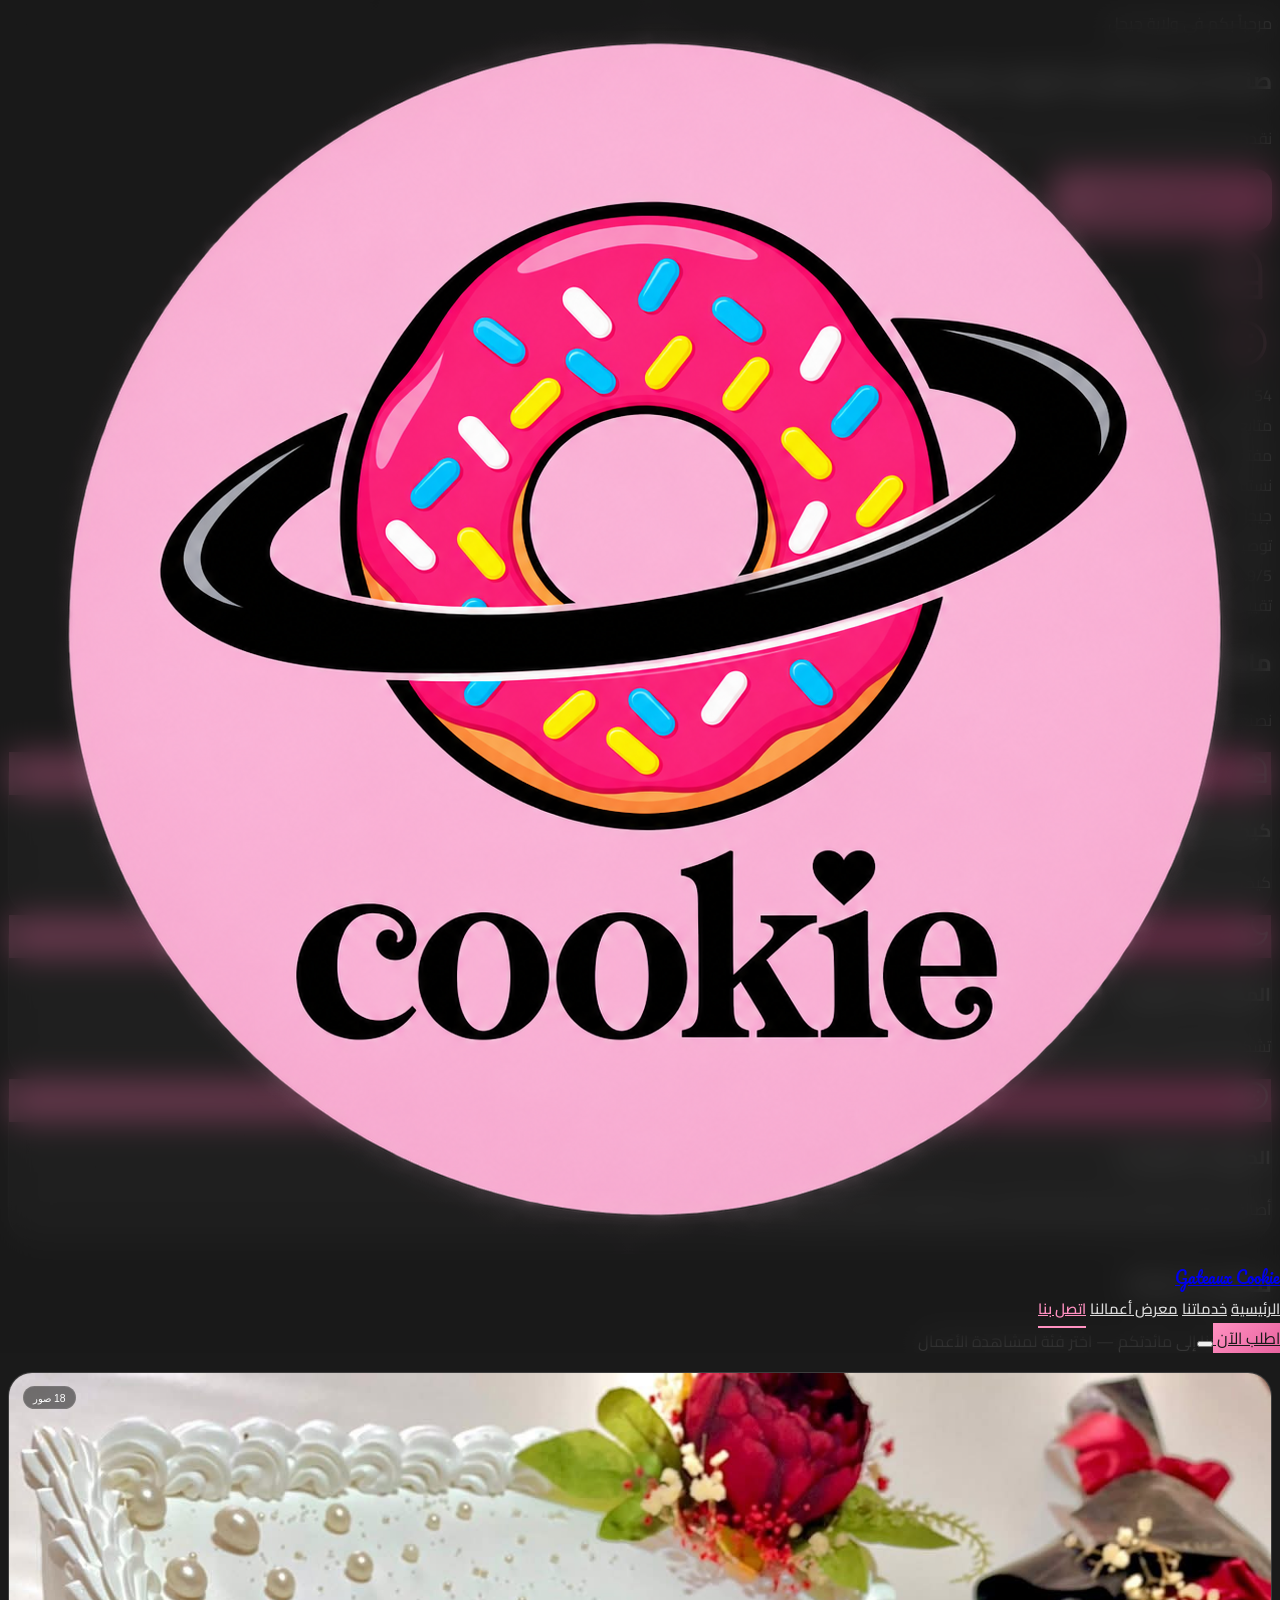
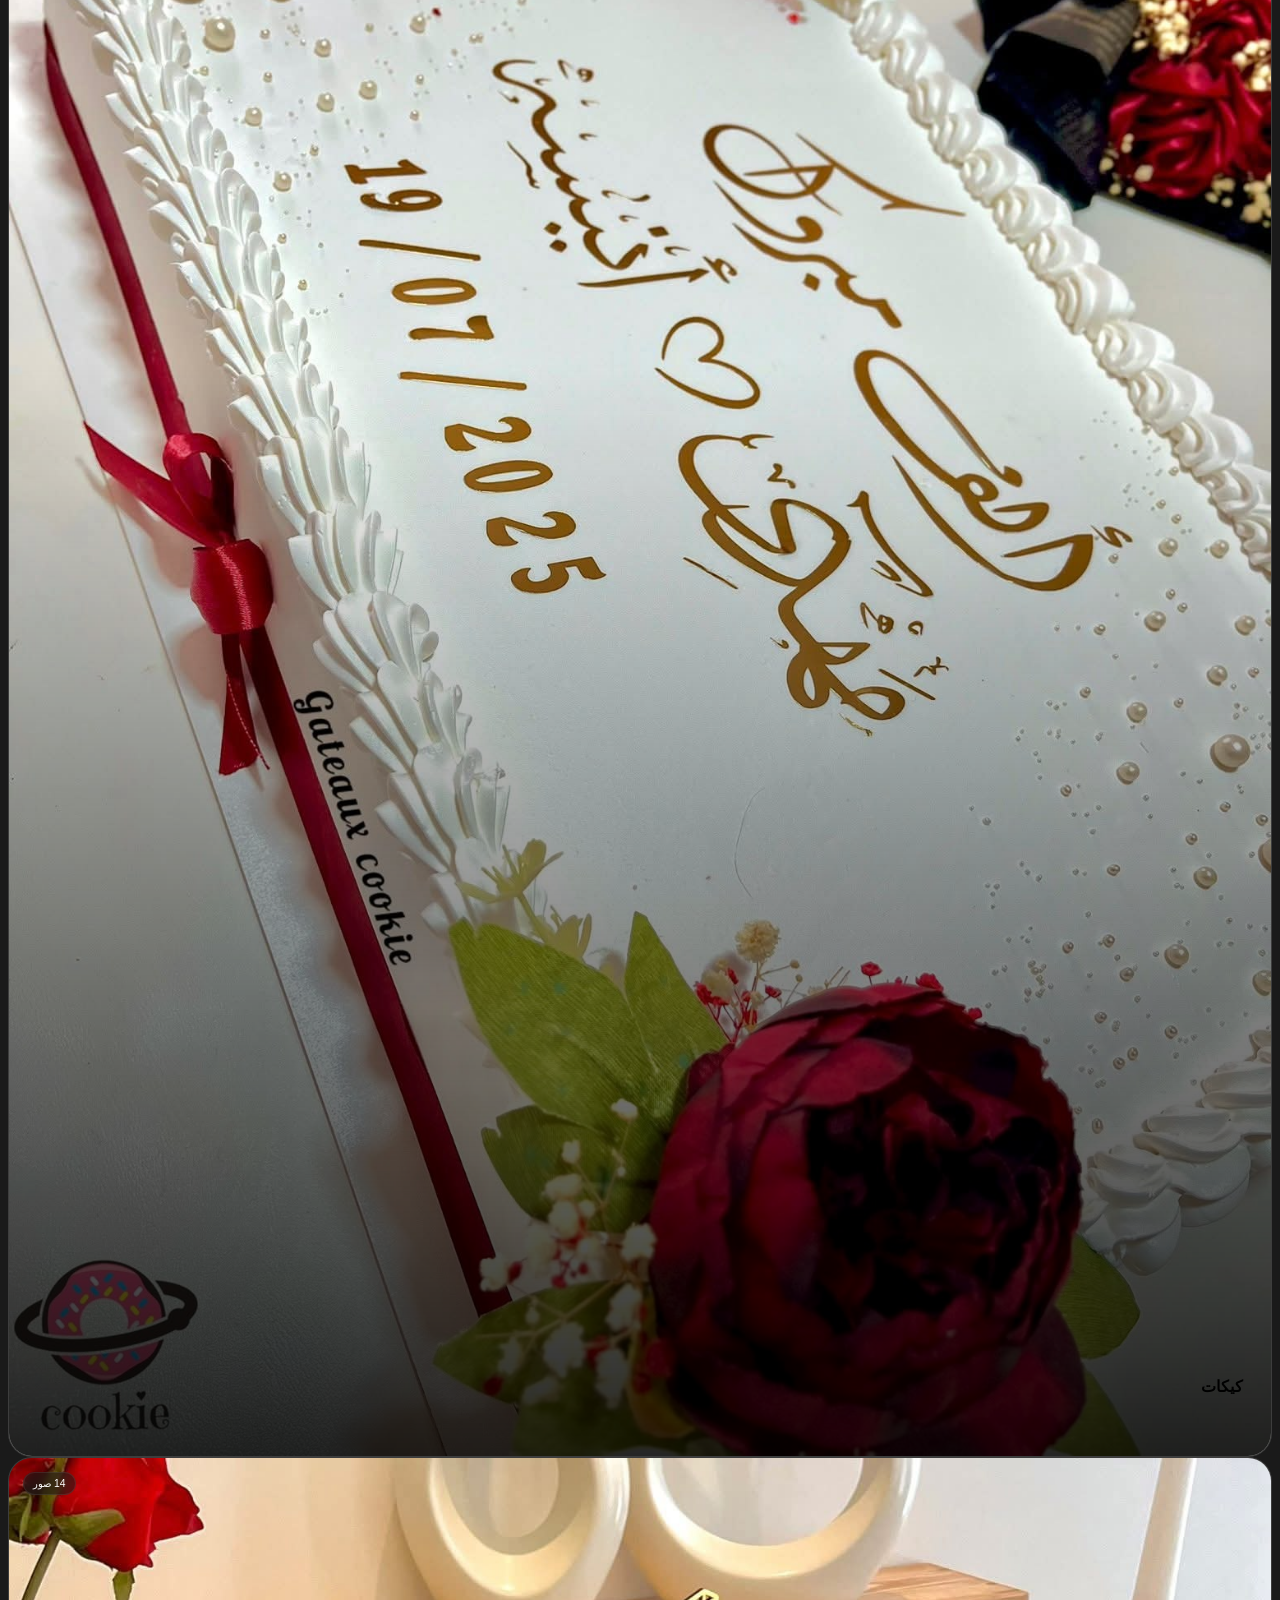
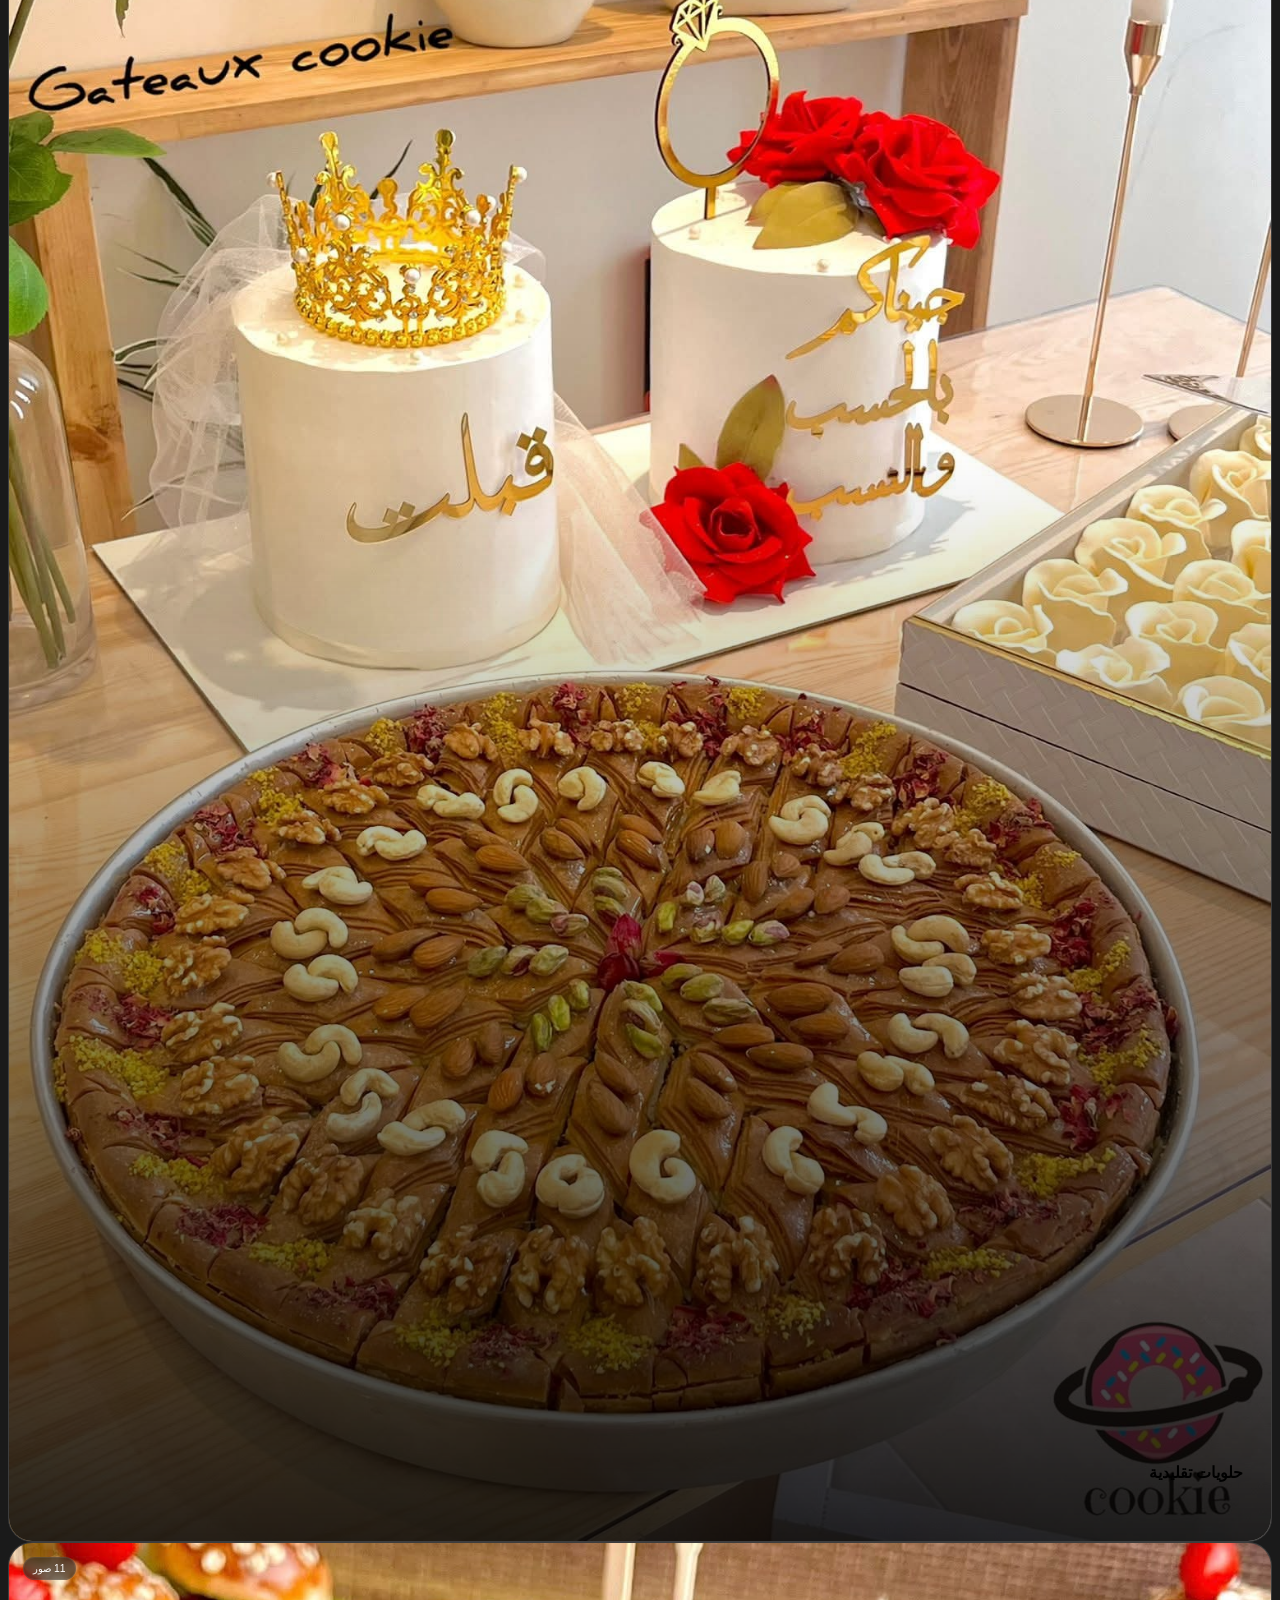
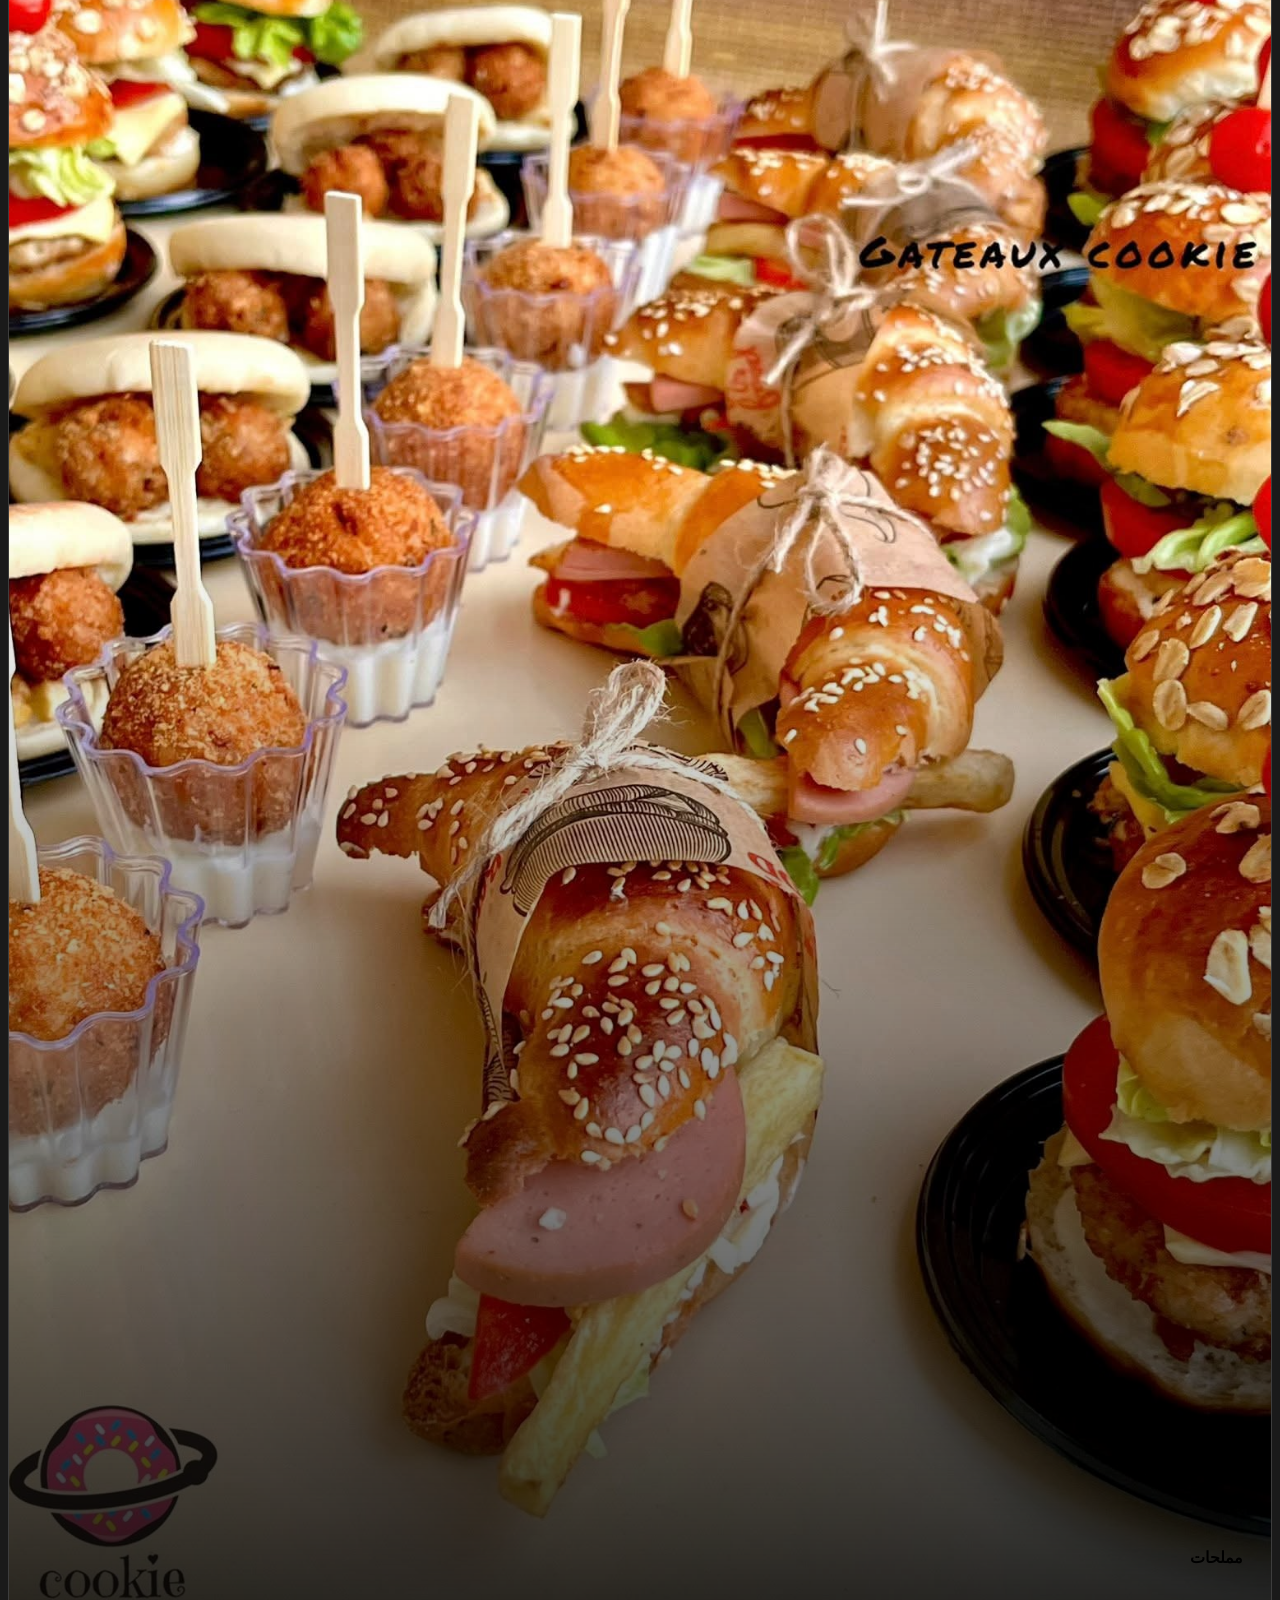
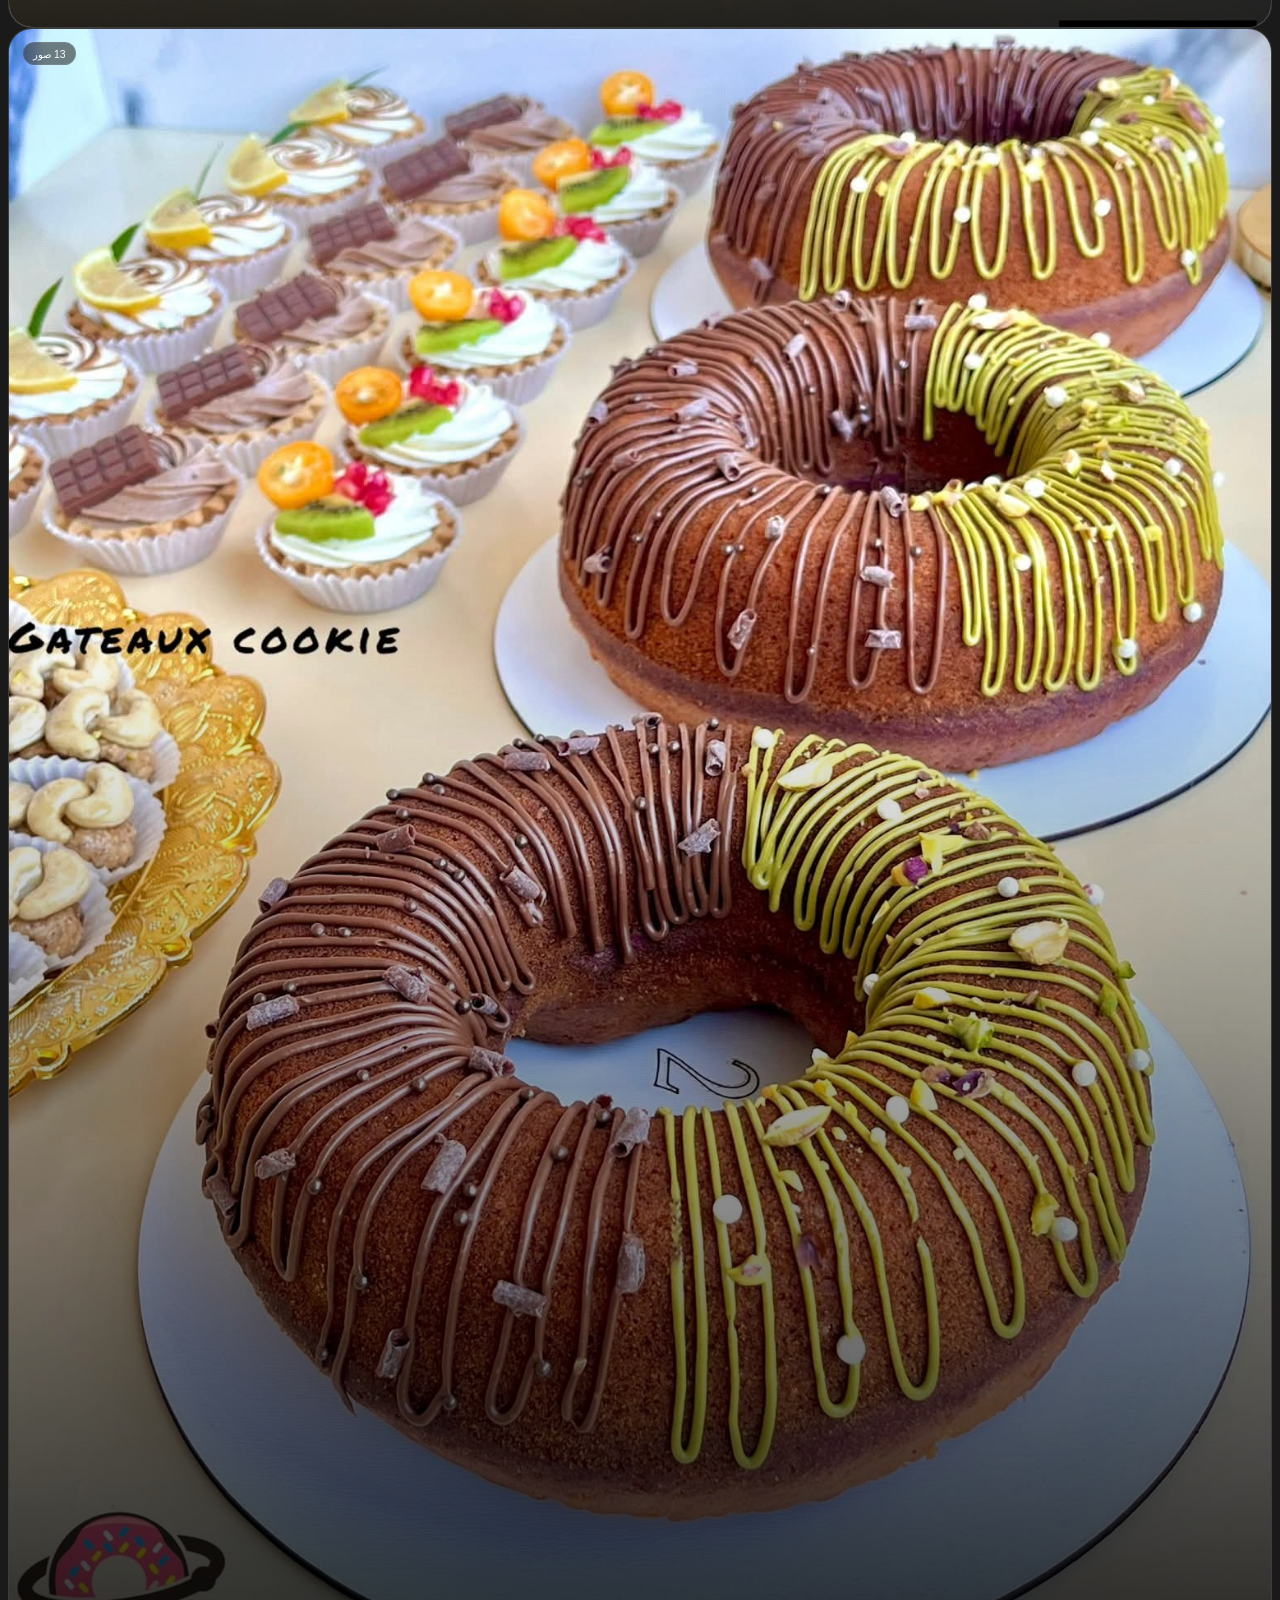
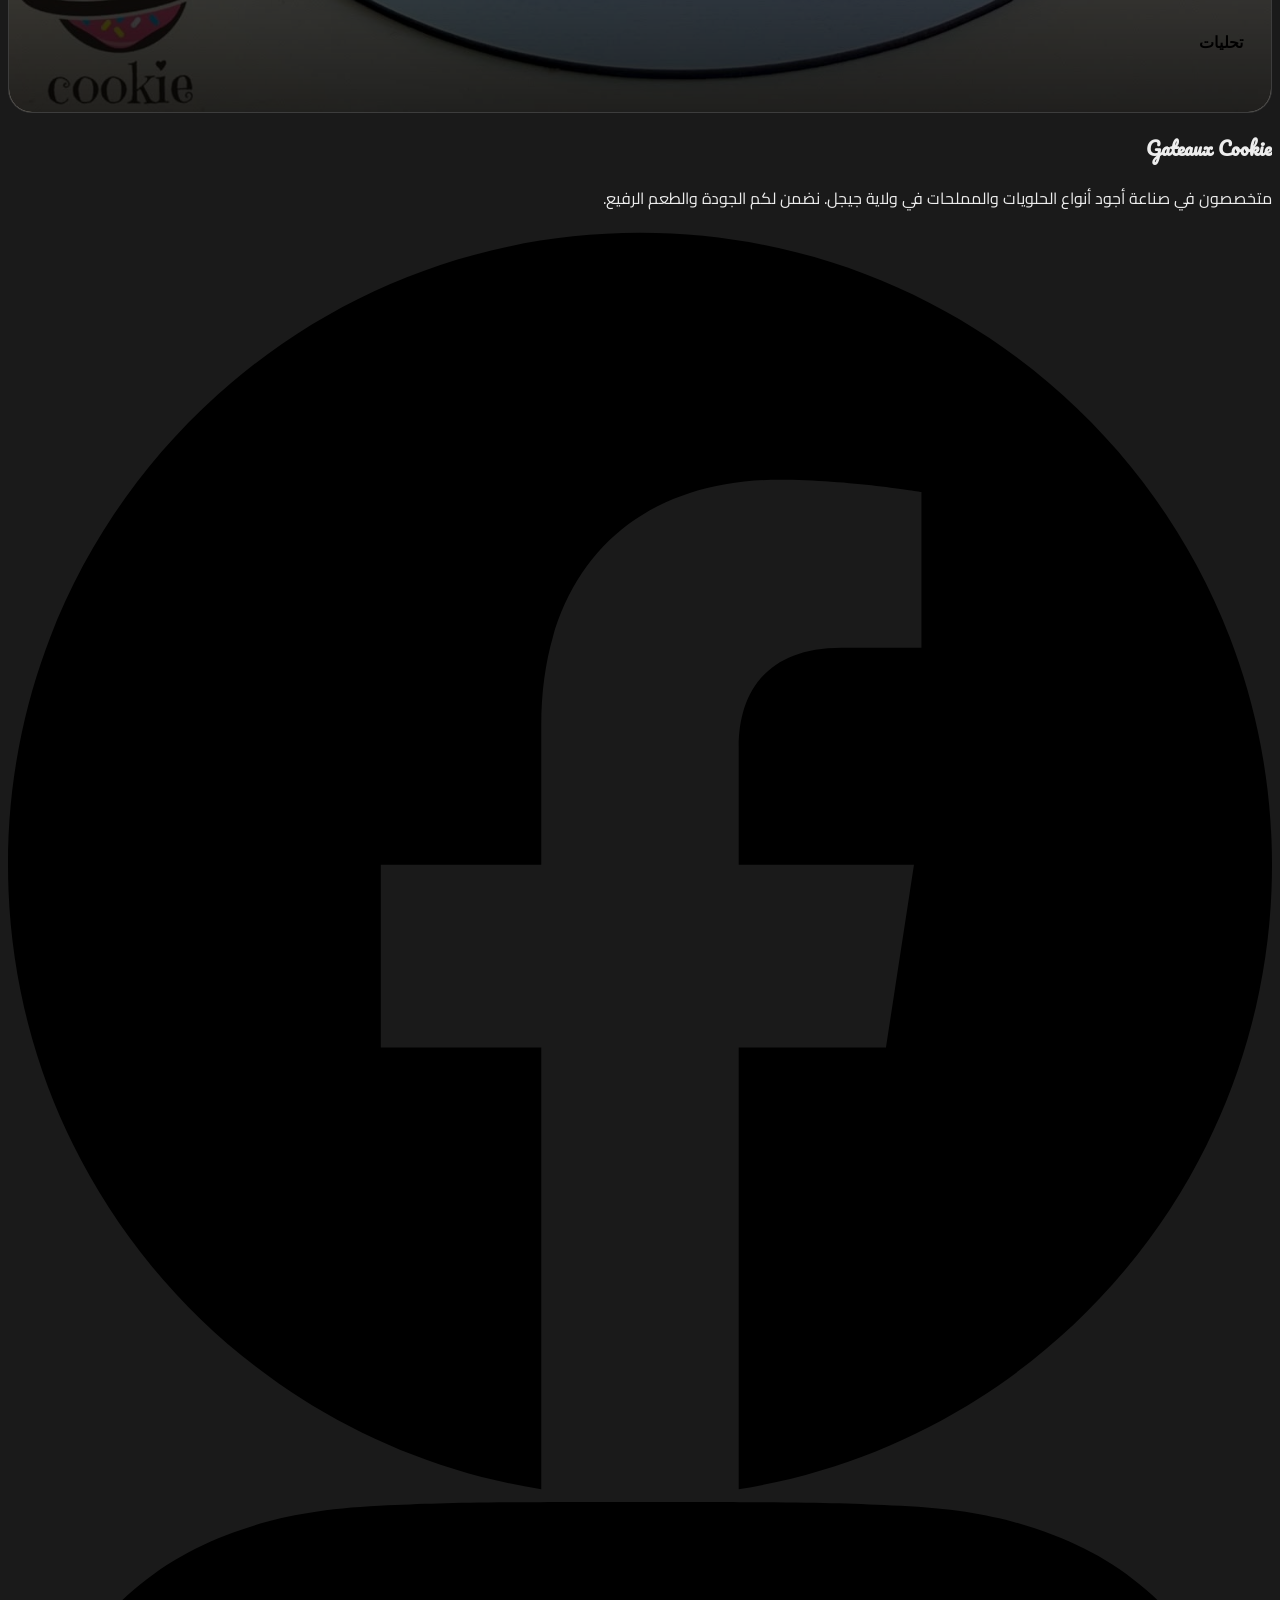
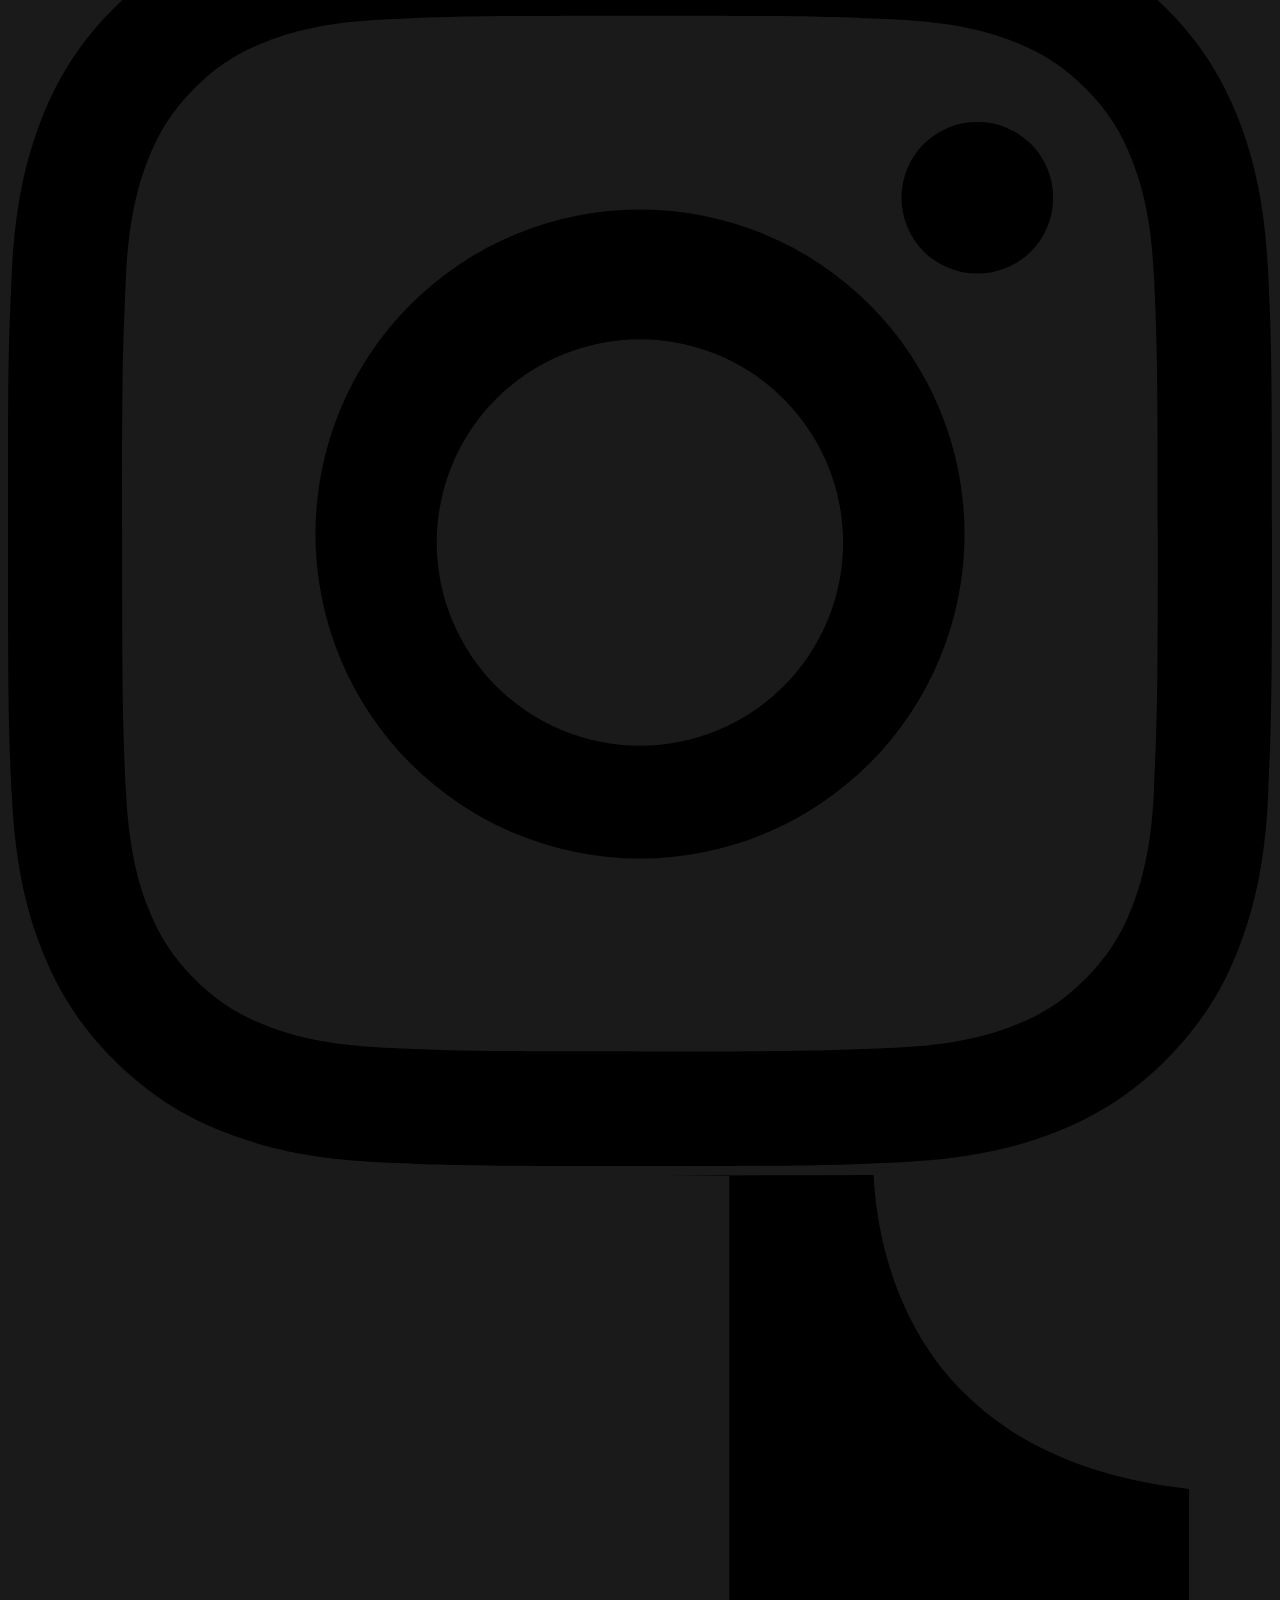
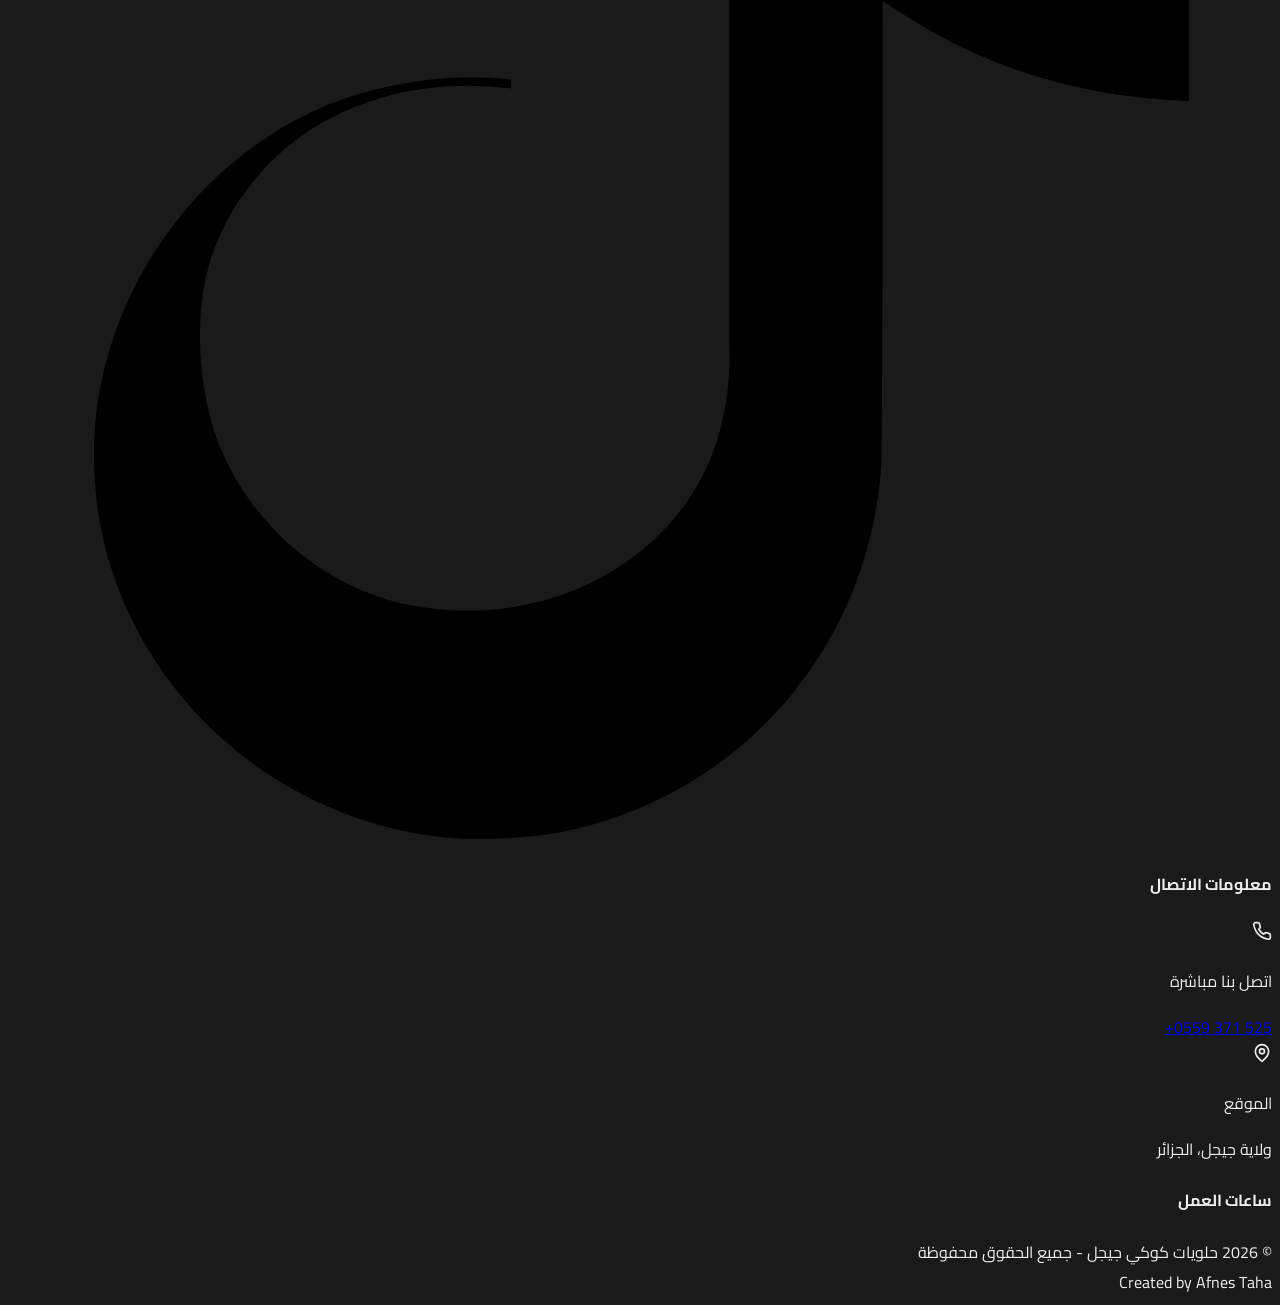
==== commit 9ae8f34e: "update four" ====
--- a/index.html
+++ b/index.html
@@ -3,11 +3,28 @@
 <head>
     <meta charset="UTF-8">
     <meta name="viewport" content="width=device-width, initial-scale=1.0">
-    <meta name="description" content="Gateaux Cookie - حلويات كوكي جيجل. صناعة كيكات المناسبات، الحلويات التقليدية والمملحات العصرية بأيدٍ خبيرة في ولاية جيجل، الجزائر.">
+    <meta name="description" content="حلويات كوكي جيجل | Gateaux Cookie - كيكات المناسبات، الحلويات التقليدية والمملحات العصرية في ولاية جيجل، الجزائر. طلبات حسب الطلب وتواصل مباشر عبر واتساب.">
     <meta name="theme-color" content="#1A1A1A">
-    <title>Gateaux Cookie "Jijel" | حلويات كوكي جيجل</title>
-
-    <link rel="icon" href="data:image/svg+xml,%3Csvg xmlns='http://www.w3.org/2000/svg' viewBox='0 0 24 24'%3E%3Crect width='24' height='24' rx='6' fill='%23FF91C1'/%3E%3Ccircle cx='9' cy='9.5' r='1.3' fill='%231A1A1A'/%3E%3Ccircle cx='15' cy='9' r='1.3' fill='%231A1A1A'/%3E%3Ccircle cx='12' cy='15' r='1.3' fill='%231A1A1A'/%3E%3C/svg%3E">
+    <meta name="robots" content="index, follow, max-image-preview:large, max-snippet:-1, max-video-preview:-1">
+    <link rel="canonical" href="https://gateaux-cookies-jijel.vercel.app/">
+
+    <meta property="og:type" content="website">
+    <meta property="og:locale" content="ar_DZ">
+    <meta property="og:url" content="https://gateaux-cookies-jijel.vercel.app/">
+    <meta property="og:title" content="حلويات كوكي جيجل | Gateaux Cookie">
+    <meta property="og:description" content="كيكات المناسبات، الحلويات التقليدية والمملحات العصرية في جيجل، الجزائر.">
+    <meta property="og:image" content="https://gateaux-cookies-jijel.vercel.app/img/logo/1c0e1ae9-ea06-4fa4-af26-bf5e255d7178.png">
+    <meta property="og:image:alt" content="شعار حلويات كوكي جيجل">
+
+    <meta name="twitter:card" content="summary">
+    <meta name="twitter:title" content="حلويات كوكي جيجل | Gateaux Cookie">
+    <meta name="twitter:description" content="كيكات وحلويات تقليدية ومملحات عصرية في ولاية جيجل.">
+    <meta name="twitter:image" content="https://gateaux-cookies-jijel.vercel.app/img/logo/1c0e1ae9-ea06-4fa4-af26-bf5e255d7178.png">
+
+    <meta name="keywords" content="حلويات جيجل, حلويات كوكي جيجل, كيكات جيجل, كيكات المناسبات جيجل, حلويات تقليدية جيجل, مملحات جيجل, Gateaux Jijel, Gâteaux Jijel, Gateaux Cookie Jijel, حلويات الجزائر">
+    <title>حلويات كوكي جيجل | Gateaux Cookie - كيكات وحلويات ومملحات</title>
+
+    <link rel="icon" href="img/logo/1c0e1ae9-ea06-4fa4-af26-bf5e255d7178.png" type="image/png">
 
     <link rel="preconnect" href="https://fonts.googleapis.com">
     <link rel="preconnect" href="https://fonts.gstatic.com" crossorigin>
@@ -17,6 +34,49 @@
 
     <script src="https://cdn.tailwindcss.com"></script>
 
+    <script type="application/ld+json">
+    {
+      "@context": "https://schema.org",
+      "@graph": [
+        {
+          "@type": ["LocalBusiness", "Bakery"],
+          "@id": "https://gateaux-cookies-jijel.vercel.app/#business",
+          "name": "Gateaux Cookie - حلويات كوكي جيجل",
+          "url": "https://gateaux-cookies-jijel.vercel.app/",
+          "telephone": "+213559371525",
+          "description": "حلويات كوكي جيجل متخصصة في صناعة كيكات المناسبات، الحلويات التقليدية والمملحات العصرية في ولاية جيجل، الجزائر.",
+          "image": "https://gateaux-cookies-jijel.vercel.app/img/logo/1c0e1ae9-ea06-4fa4-af26-bf5e255d7178.png",
+          "logo": "https://gateaux-cookies-jijel.vercel.app/img/logo/1c0e1ae9-ea06-4fa4-af26-bf5e255d7178.png",
+          "address": {
+            "@type": "PostalAddress",
+            "addressLocality": "Jijel",
+            "addressRegion": "Jijel",
+            "addressCountry": "DZ"
+          },
+          "areaServed": {
+            "@type": "AdministrativeArea",
+            "name": "Jijel"
+          },
+          "sameAs": [
+            "https://www.instagram.com/gateaux_cookie?stkn=ODR2bDRpMTh0aGY5",
+            "https://www.tiktok.com/@gateaux.cookie?_r=1&_t=ZS-99a7H2KjGhJ",
+            "https://facebook.com/share/1MRDprLAkj"
+          ],
+          "priceRange": "$$"
+        },
+        {
+          "@type": "WebSite",
+          "@id": "https://gateaux-cookies-jijel.vercel.app/#website",
+          "url": "https://gateaux-cookies-jijel.vercel.app/",
+          "name": "Gateaux Cookie | حلويات كوكي جيجل",
+          "inLanguage": "ar-DZ",
+          "publisher": {
+            "@id": "https://gateaux-cookies-jijel.vercel.app/#business"
+          }
+        }
+      ]
+    }
+    </script>
 </head>
 <body>
 
@@ -28,7 +88,7 @@
             <div class="max-w-7xl mx-auto flex justify-between items-center">
                 <a href="#home" class="flex items-center gap-3" aria-label="Gateaux Cookie - الرئيسية">
                     <span class="w-12 h-12 rounded-full border-2 border-[#FF91C1]  bg-white overflow-hidden flex items-center justify-center flex-shrink-0">
-                        <img src="img/logo/1c0e1ae9-ea06-4fa4-af26-bf5e255d7178.png" alt="Gateaux Cookie Logo" class="w-full h-full object-cover rounded-full">
+                        <img src="img/logo/1c0e1ae9-ea06-4fa4-af26-bf5e255d7178.png" alt="شعار حلويات كوكي جيجل Gateaux Cookie" class="w-full h-full object-cover rounded-full">
                     </span>
                     <span class="text-xl font-bold font-logo text-[#FF91C1]">Gateaux Cookie</span>
                 </a>
@@ -113,7 +173,7 @@
         <section class="py-10 border-y border-white/5 bg-white/5 reveal">
             <div class="max-w-7xl mx-auto px-6 grid grid-cols-2 md:grid-cols-4 gap-8">
                 <div class="text-center">
-                    <div class="text-[#FF91C1] font-bold text-2xl mb-1">48 ألف</div>
+                    <div class="text-[#FF91C1] font-bold text-2xl mb-1">54 ألف</div>
                     <div class="text-gray-500 text-xs">متابع مخلص</div>
                 </div>
                 <div class="text-center">
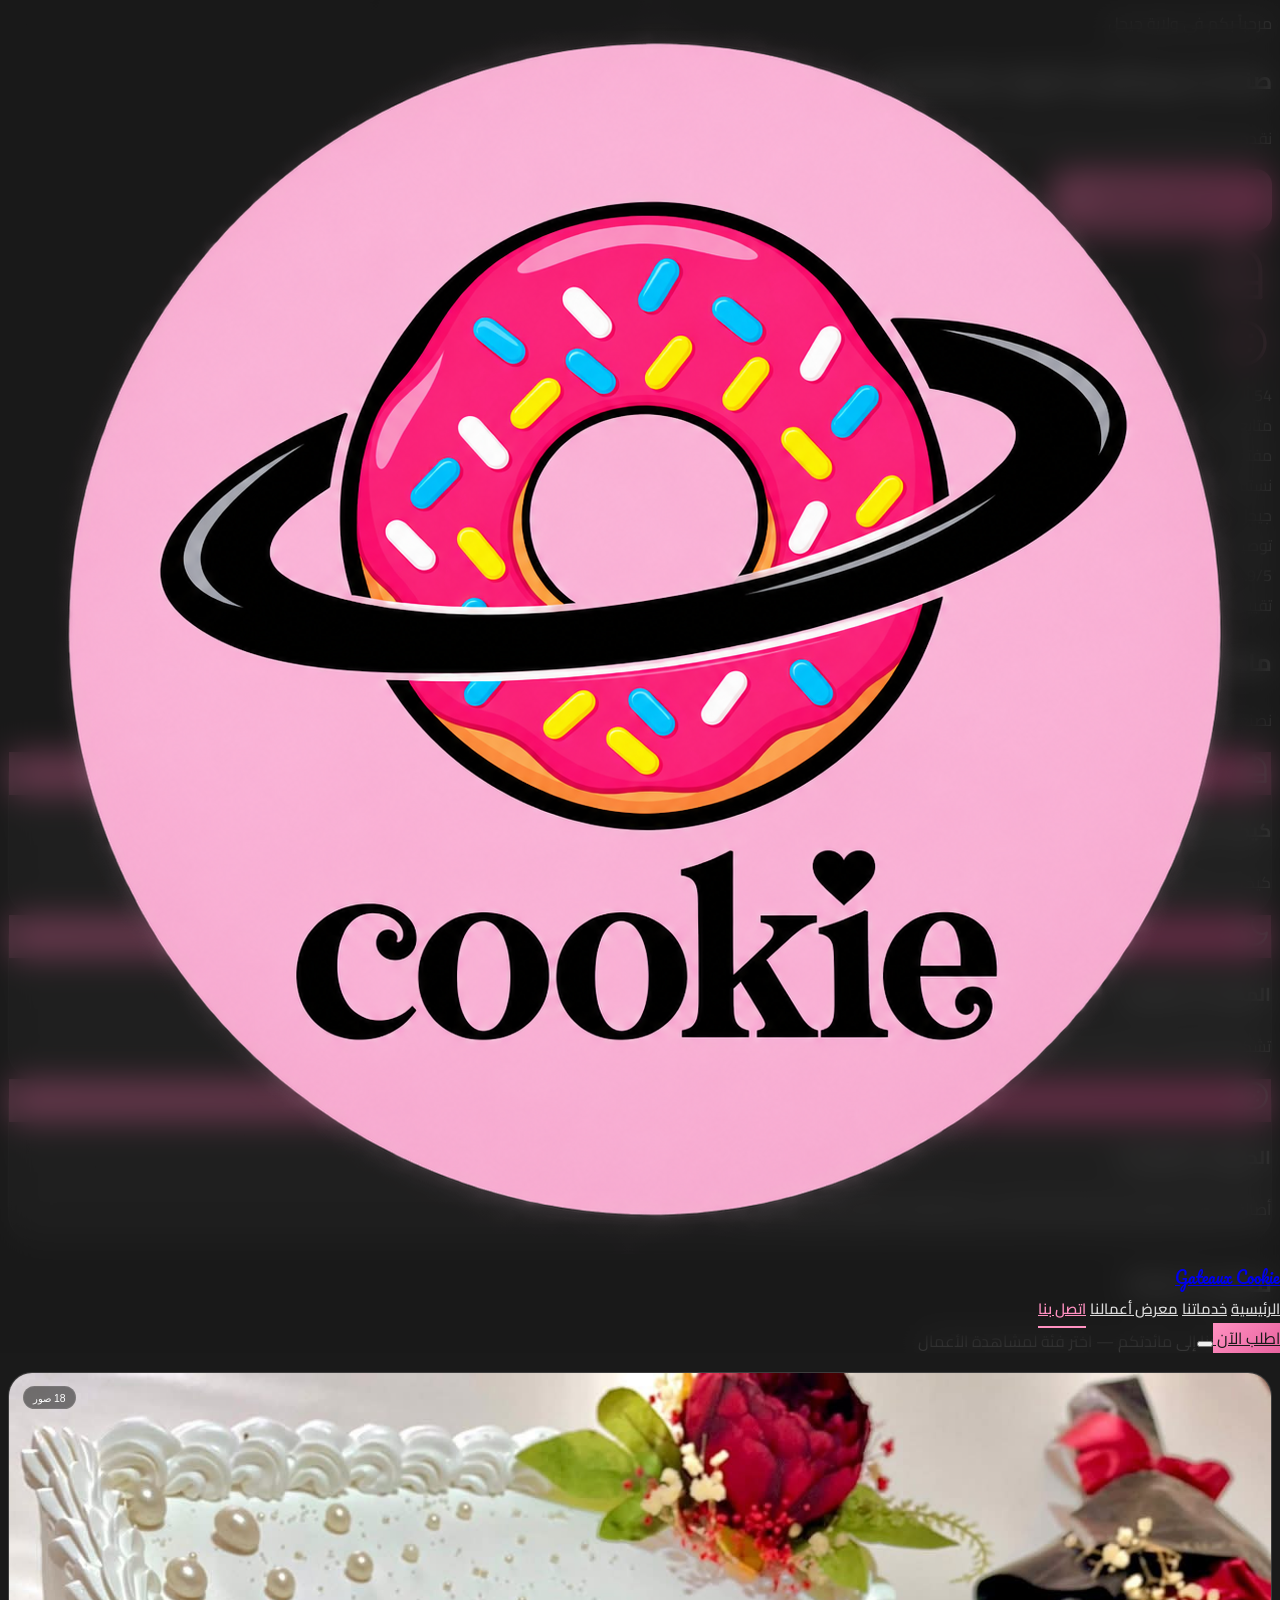
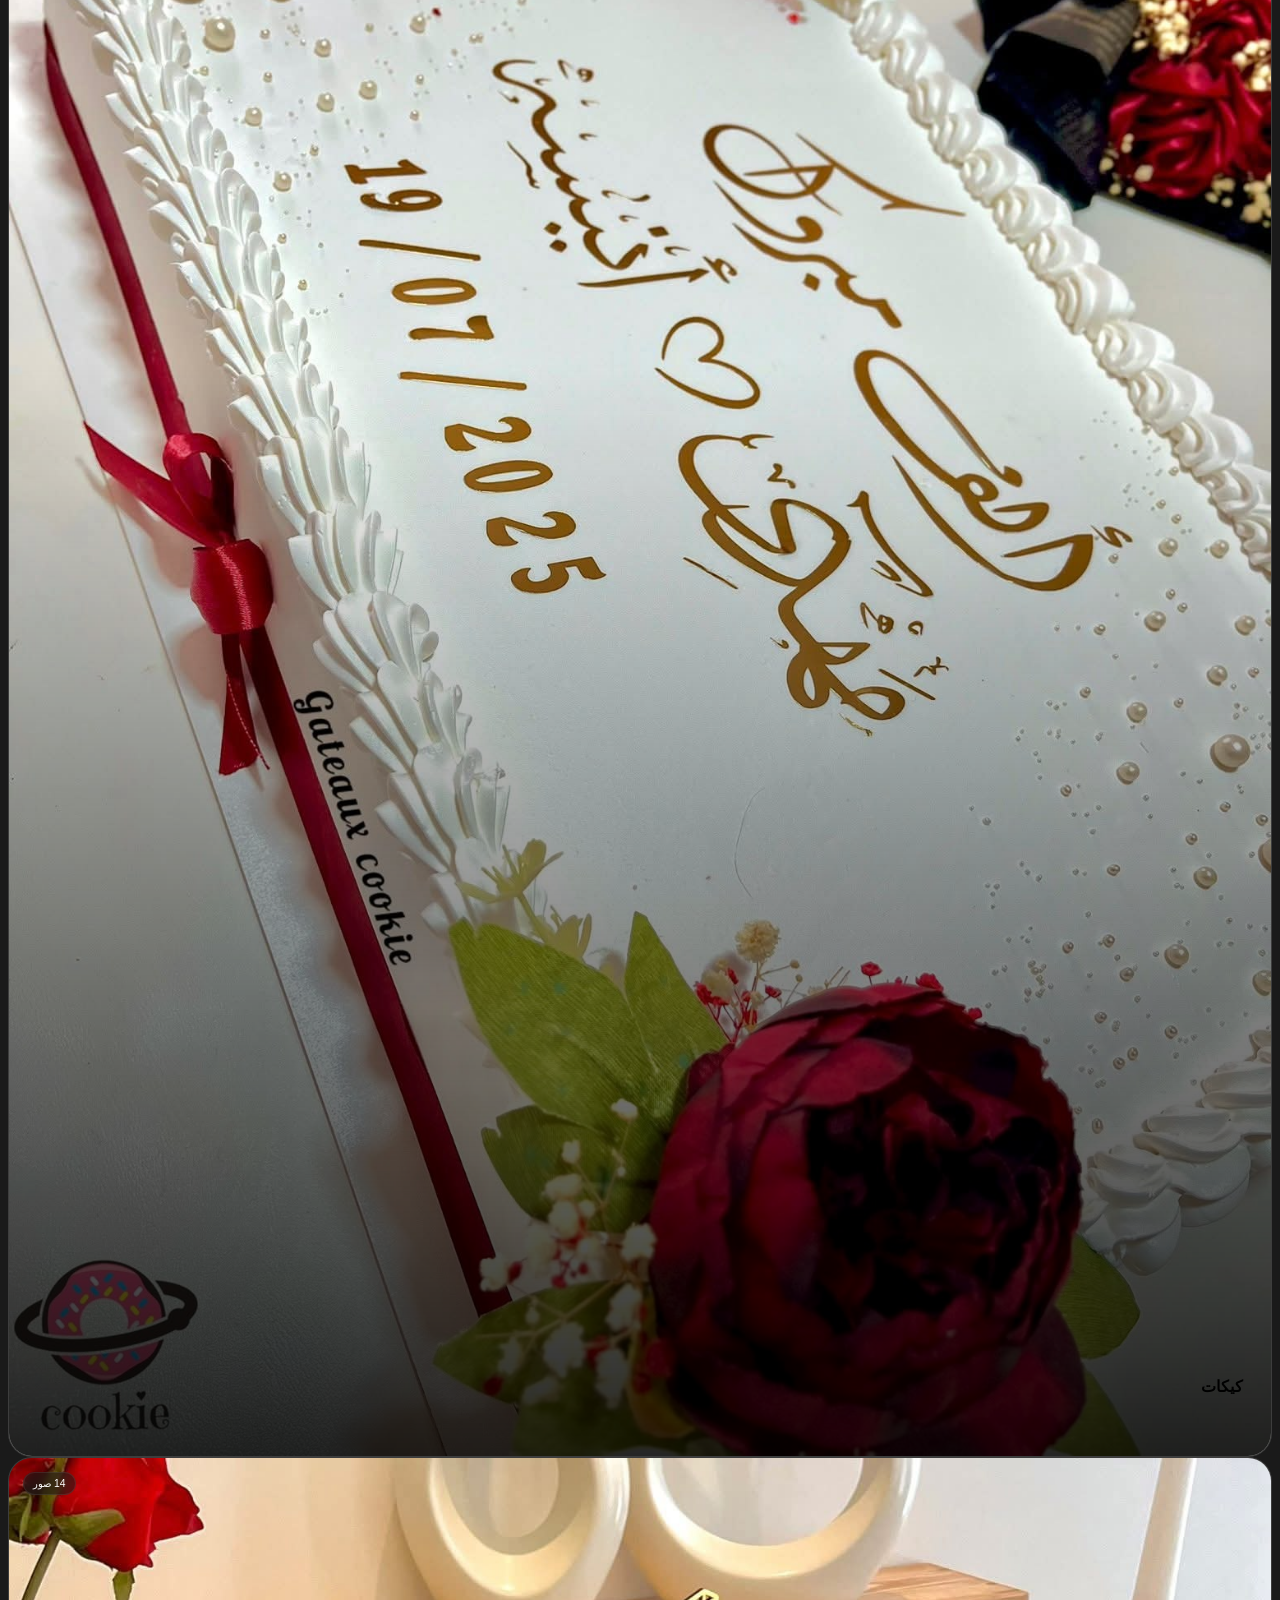
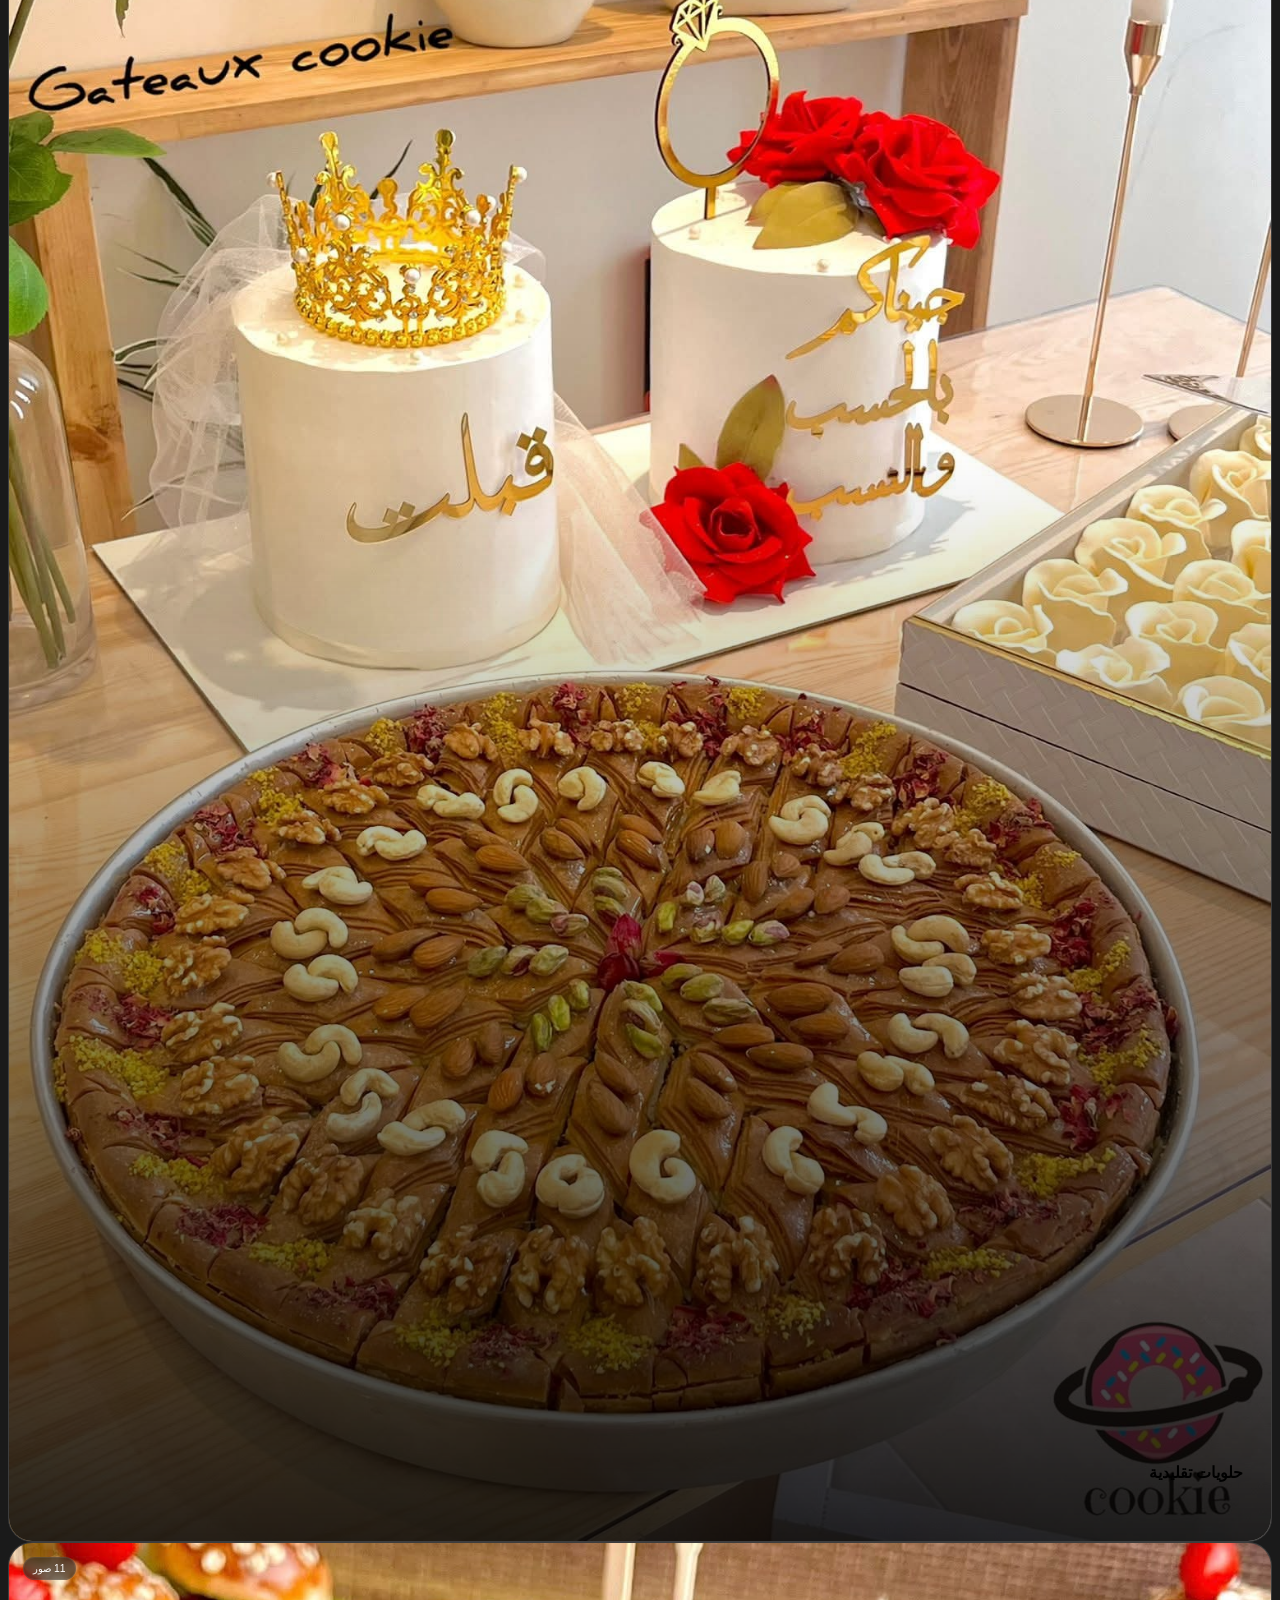
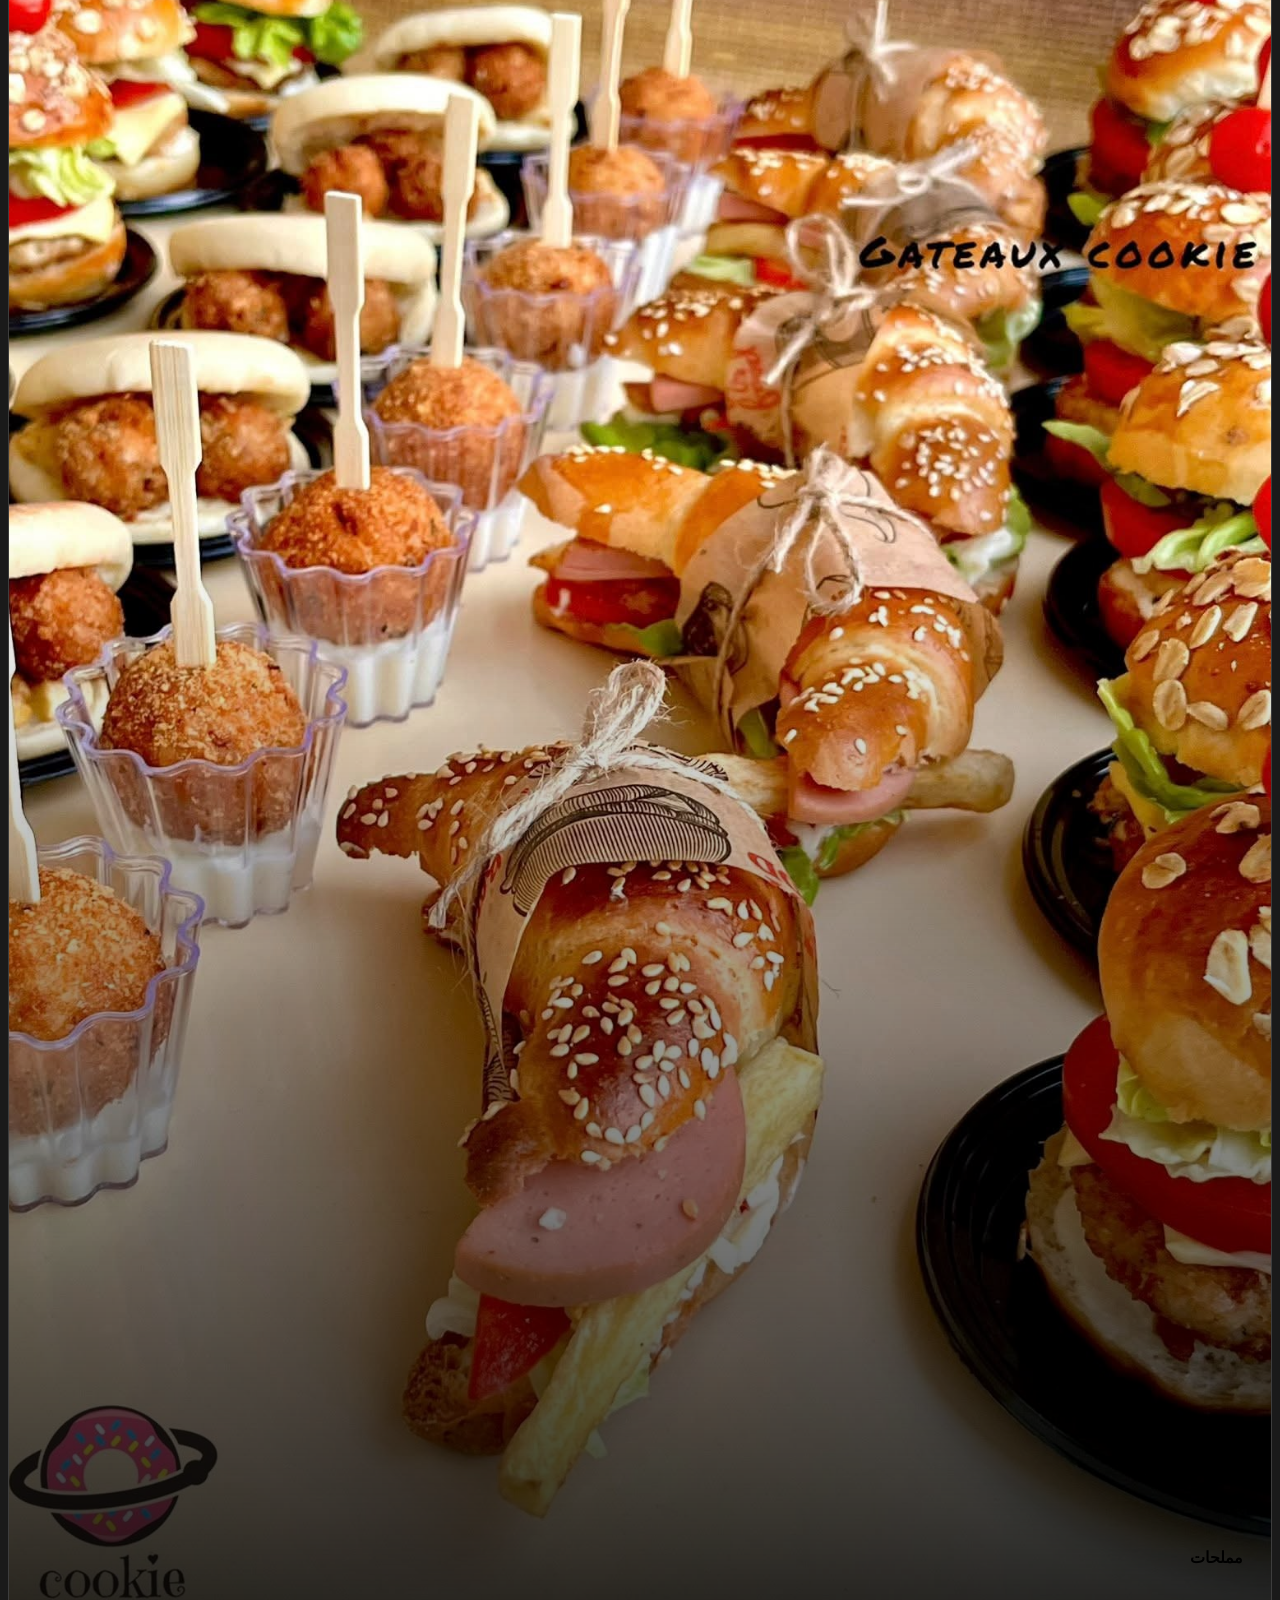
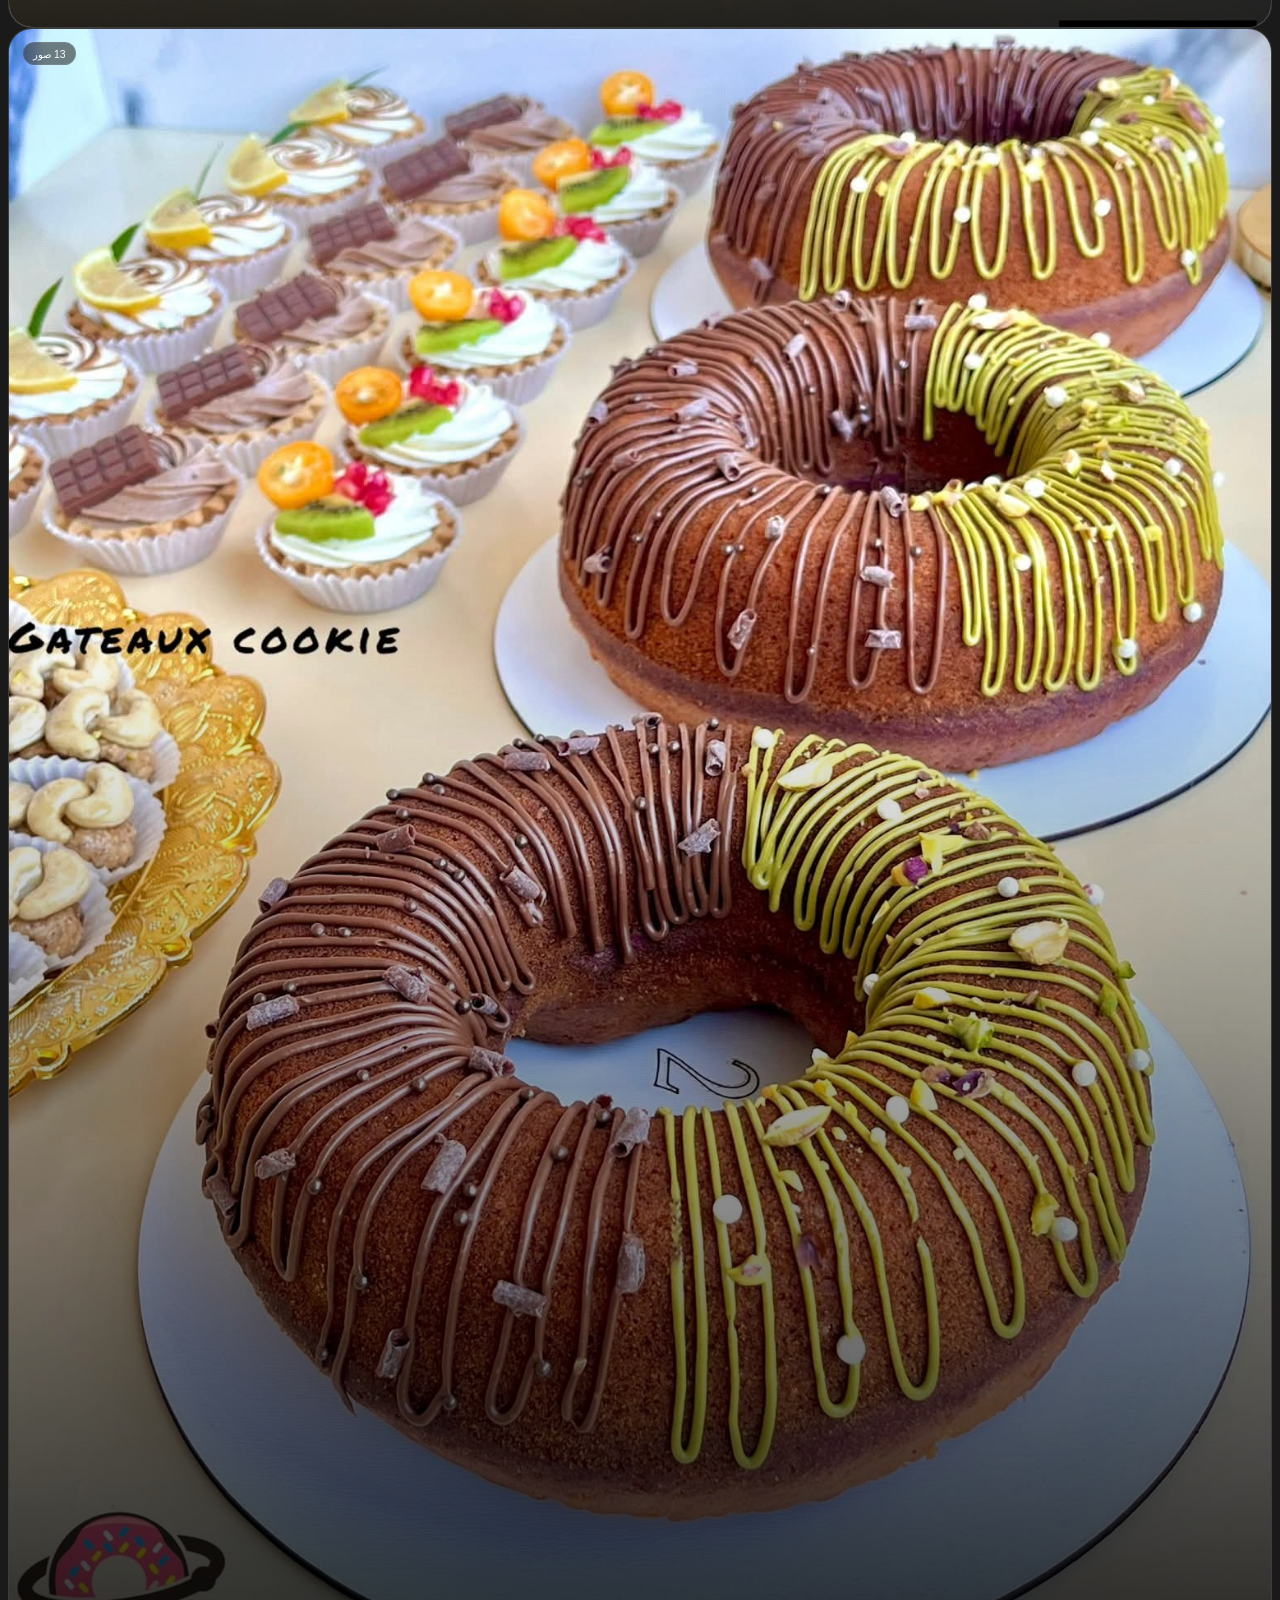
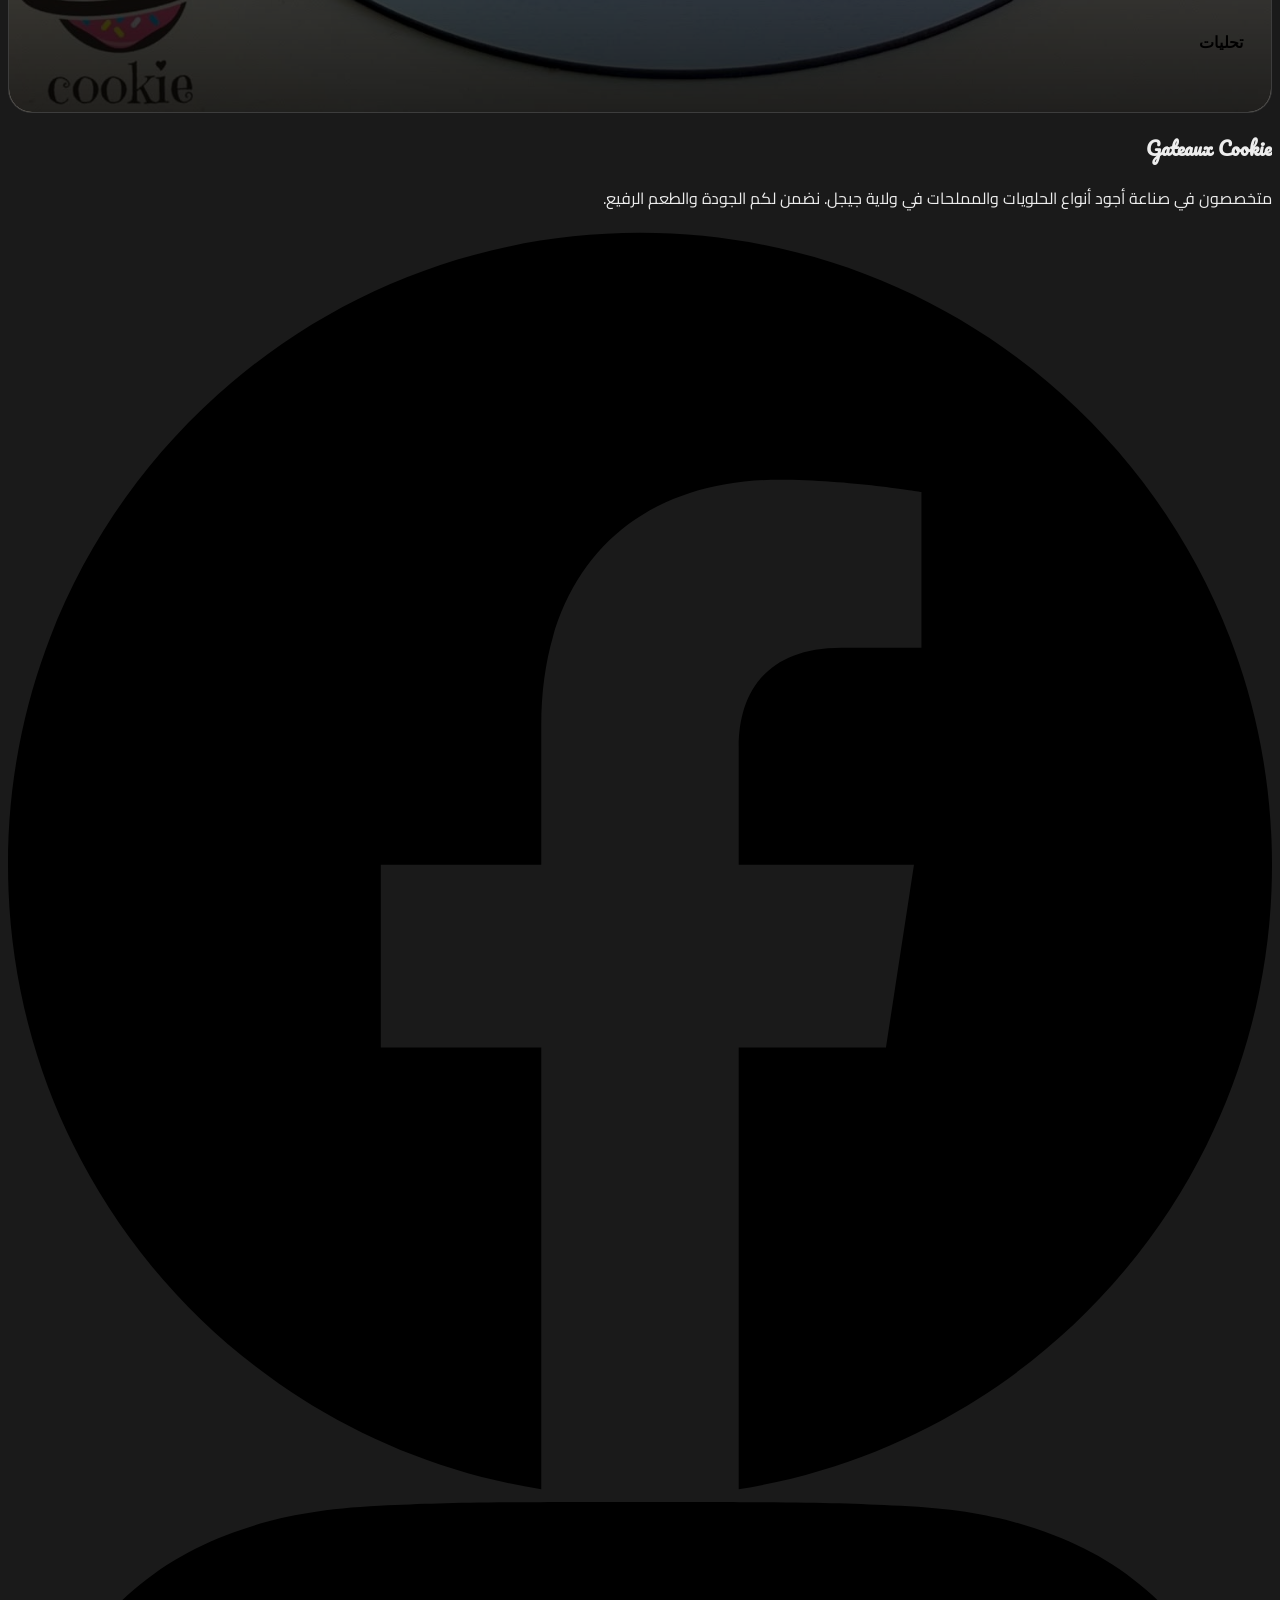
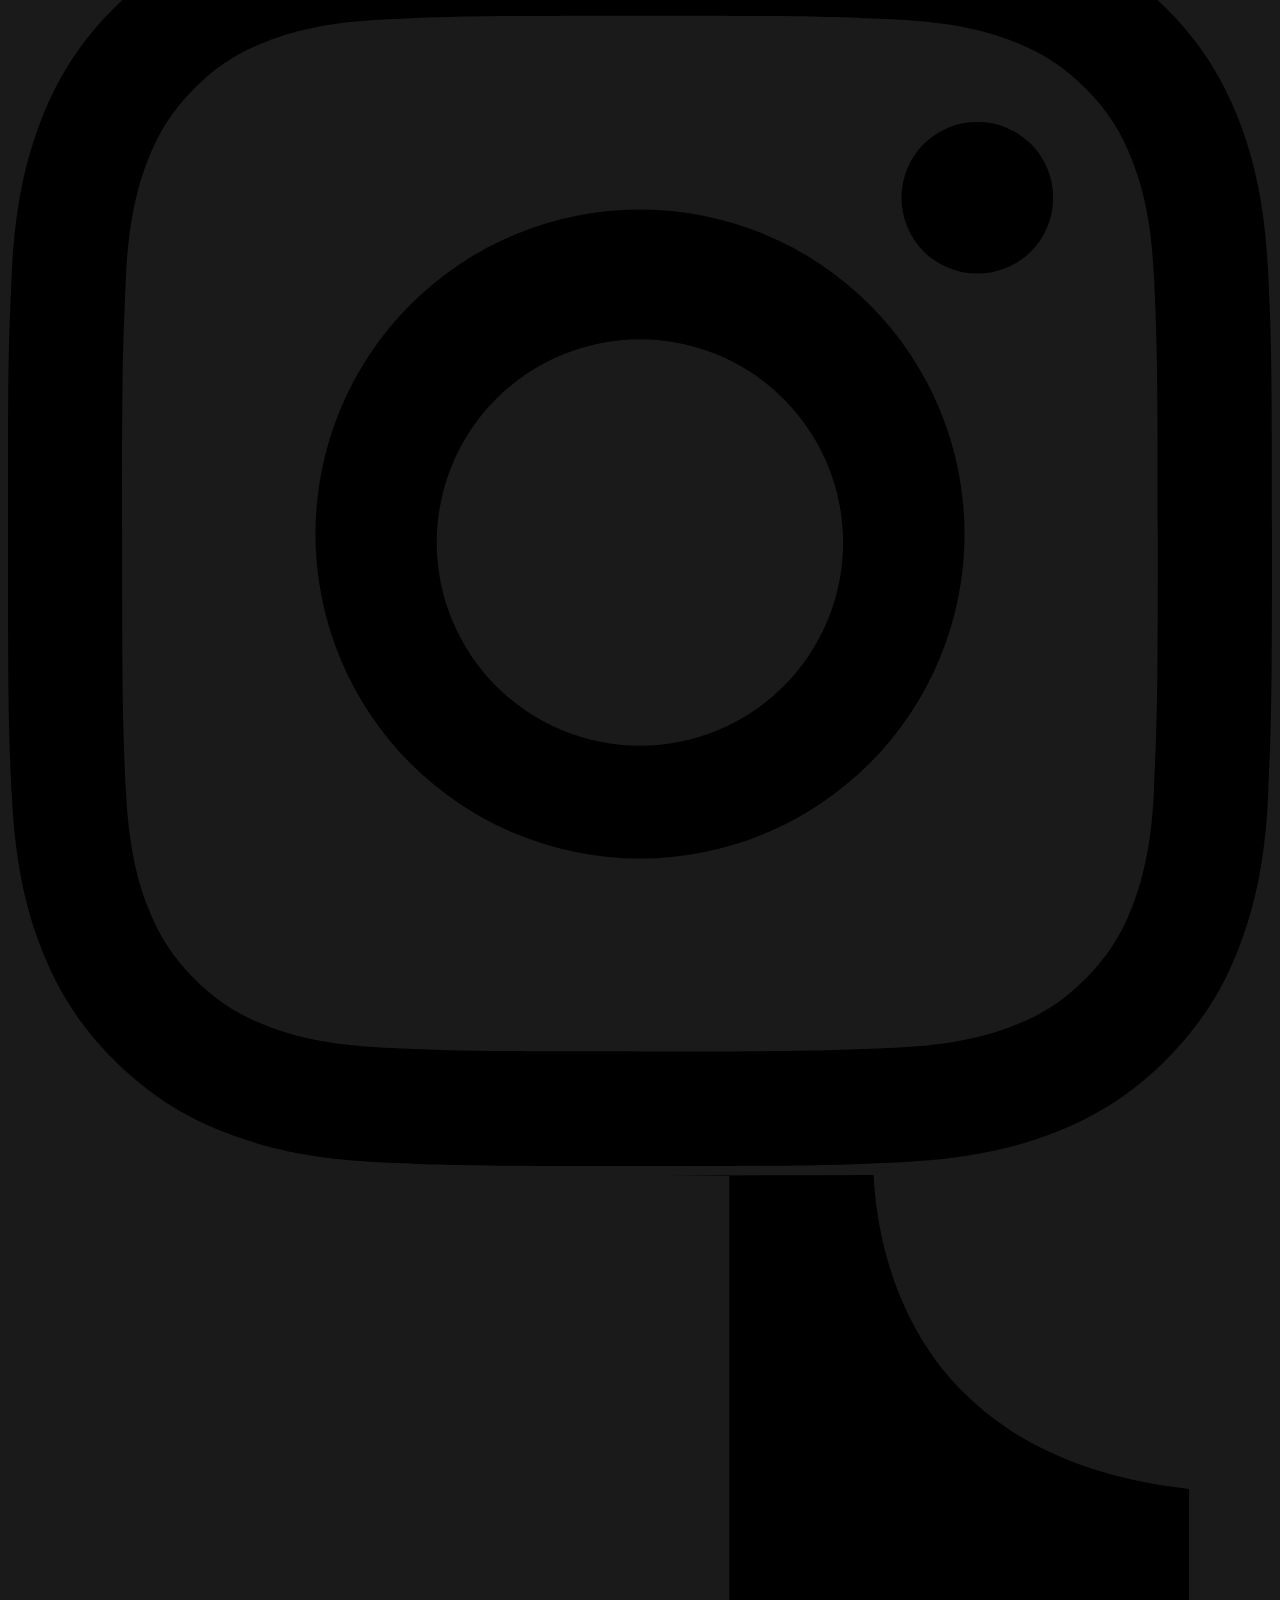
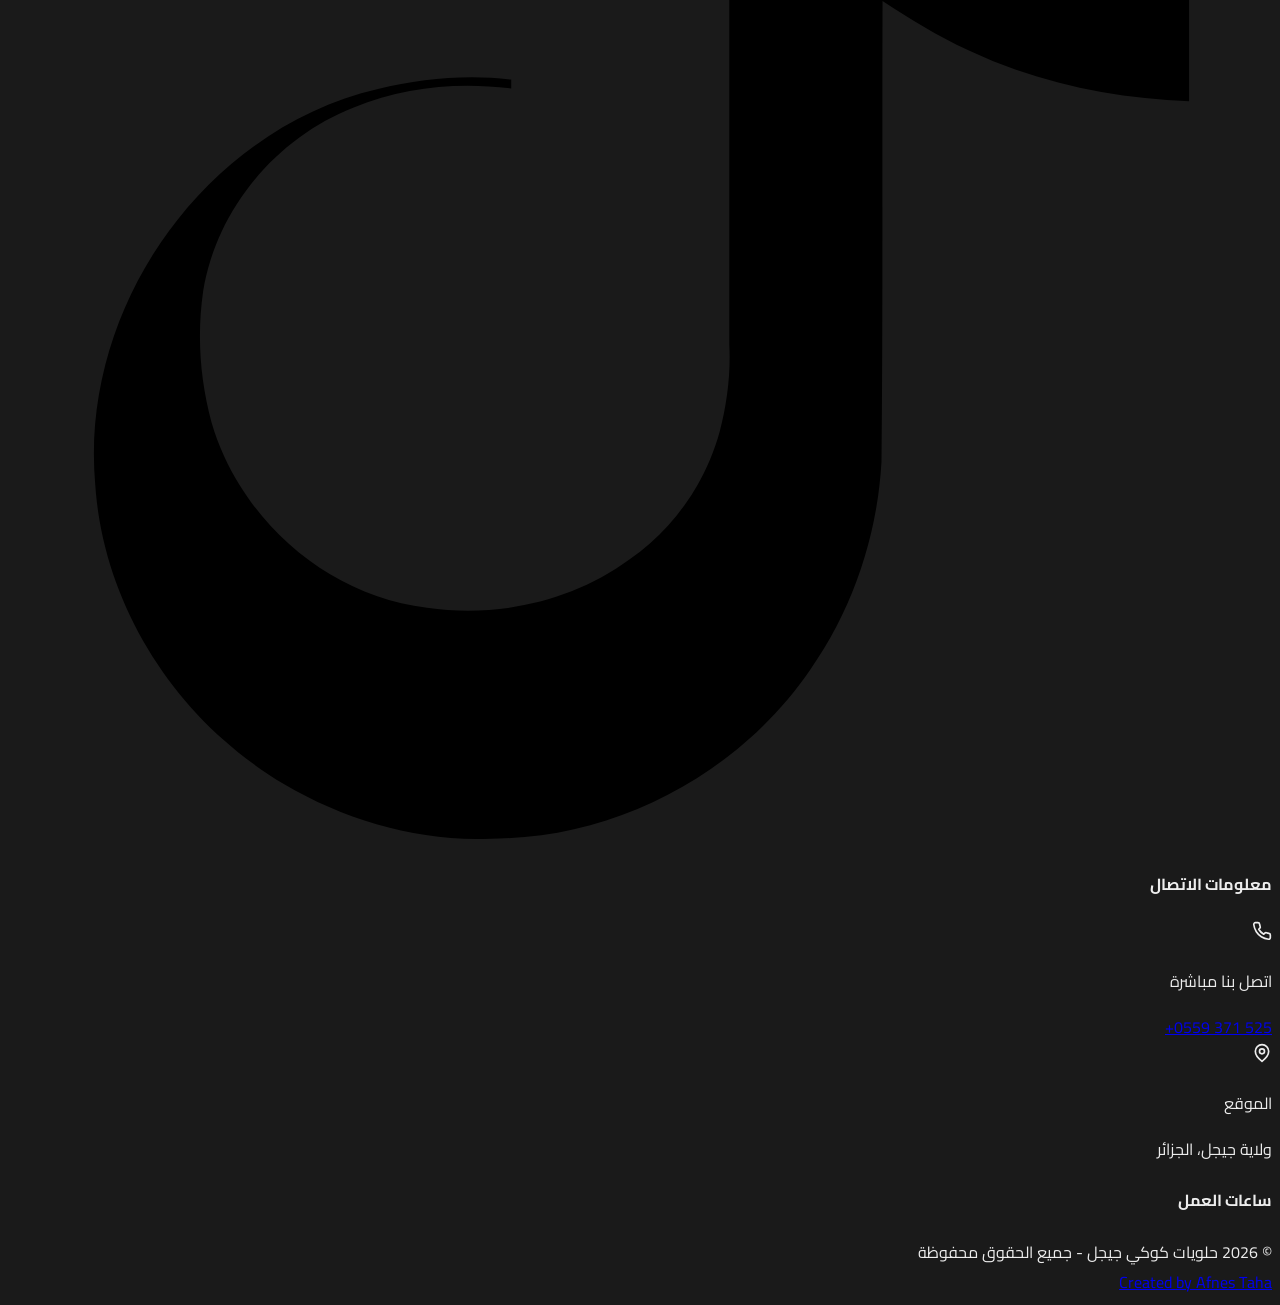
==== commit ee252f21: "update five" ====
--- a/index.html
+++ b/index.html
@@ -307,7 +307,9 @@
 
             <div class="pt-12 border-t border-white/5 text-center text-gray-600 text-sm">
                 &copy; <span id="year"></span> حلويات كوكي جيجل - جميع الحقوق محفوظة
-                <div class="mt-3 text-[#FF91C1]">Created by Afnes Taha</div>
+                <div class="mt-3">
+                    <a href="https://portfolio-afnes-taha-portfolio-34j6.vercel.app/" target="_blank" rel="noopener" class="text-[#FF91C1] hover:text-[#ffc4dd] transition-colors">Created by Afnes Taha</a>
+                </div>
             </div>
         </div>
     </footer>
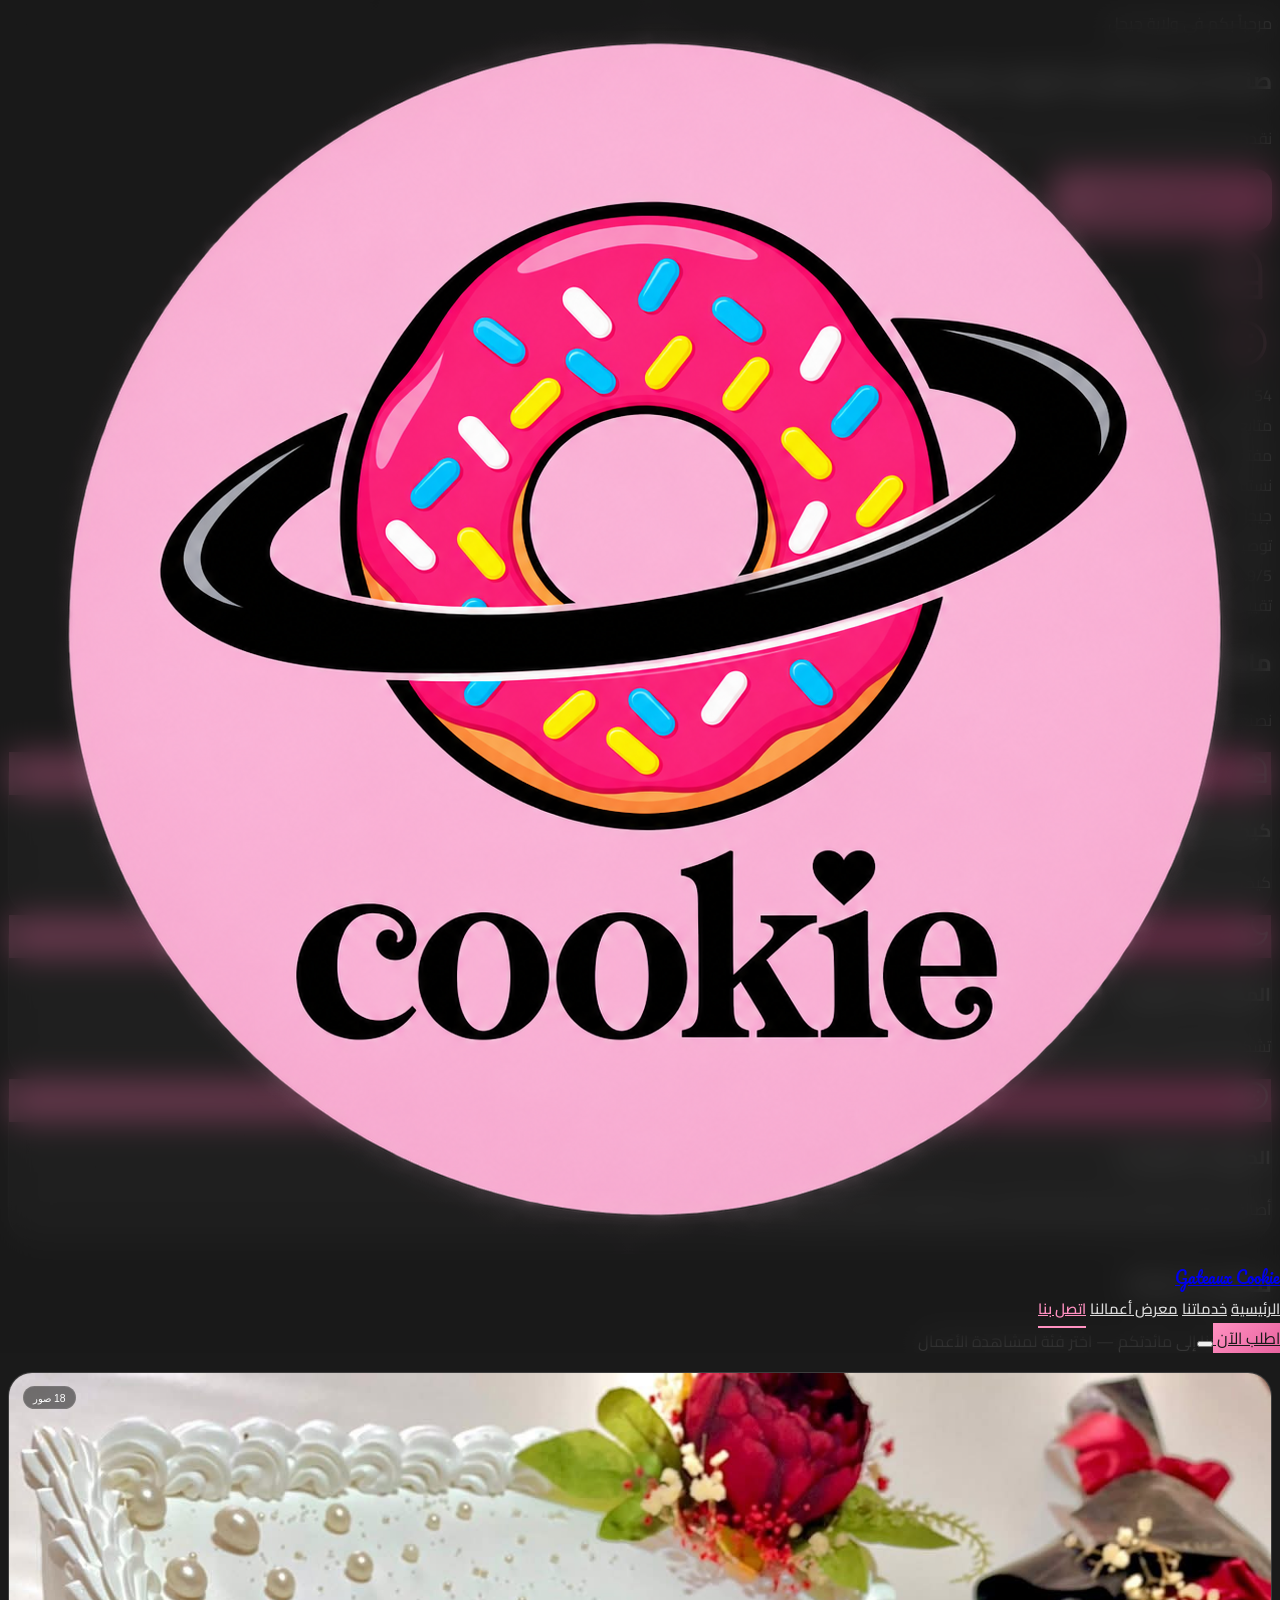
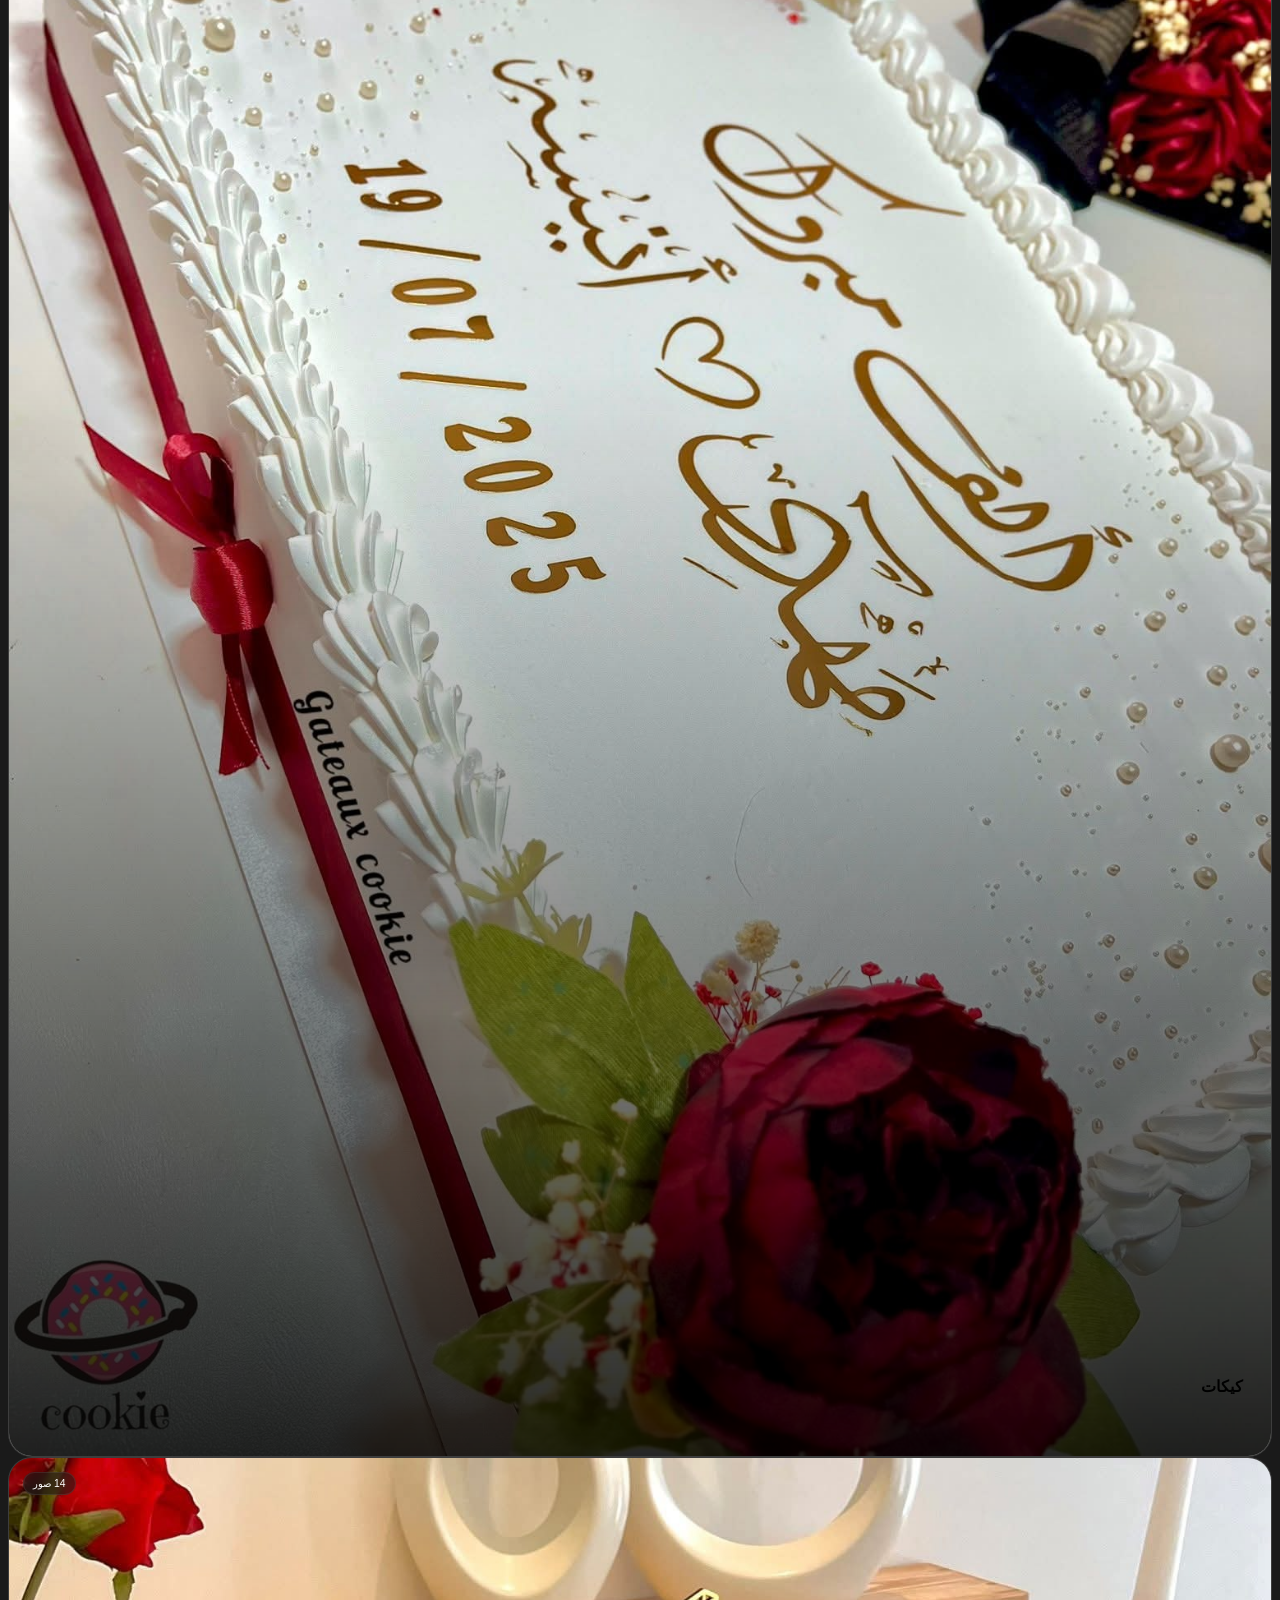
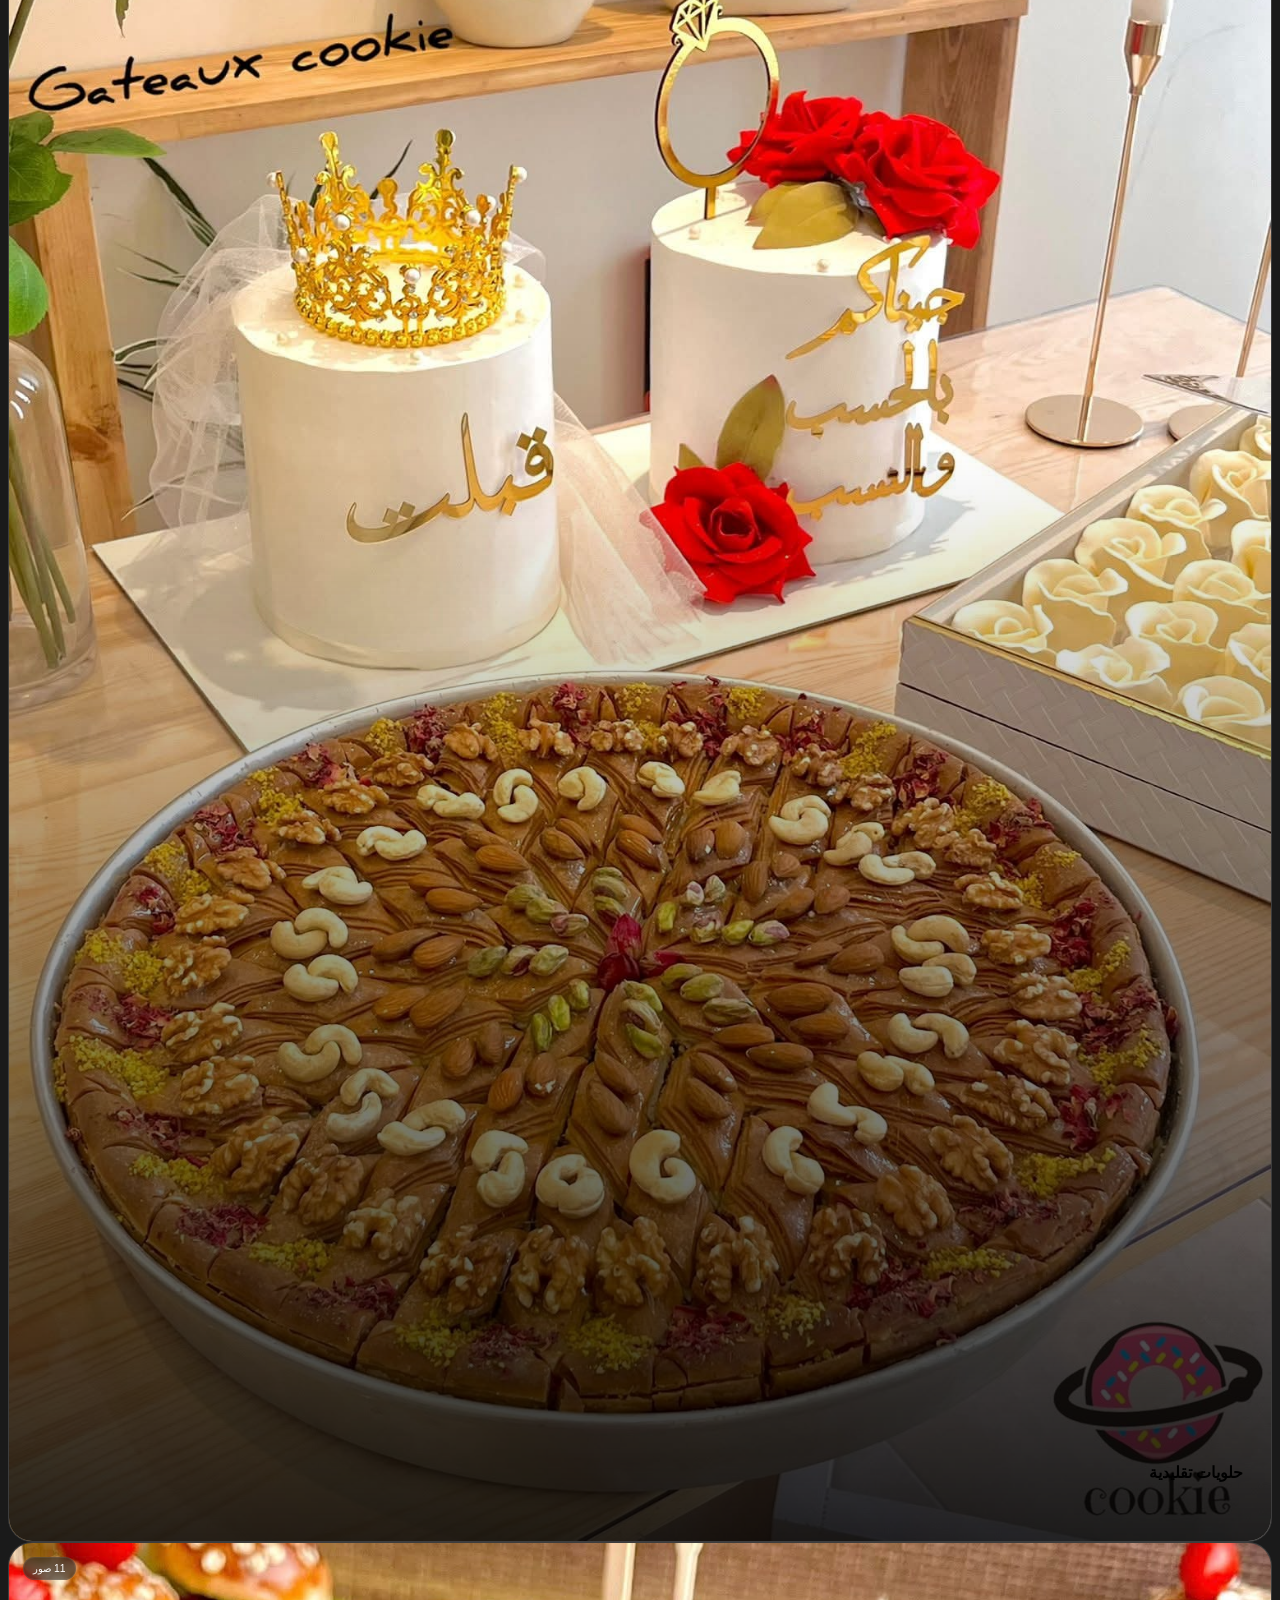
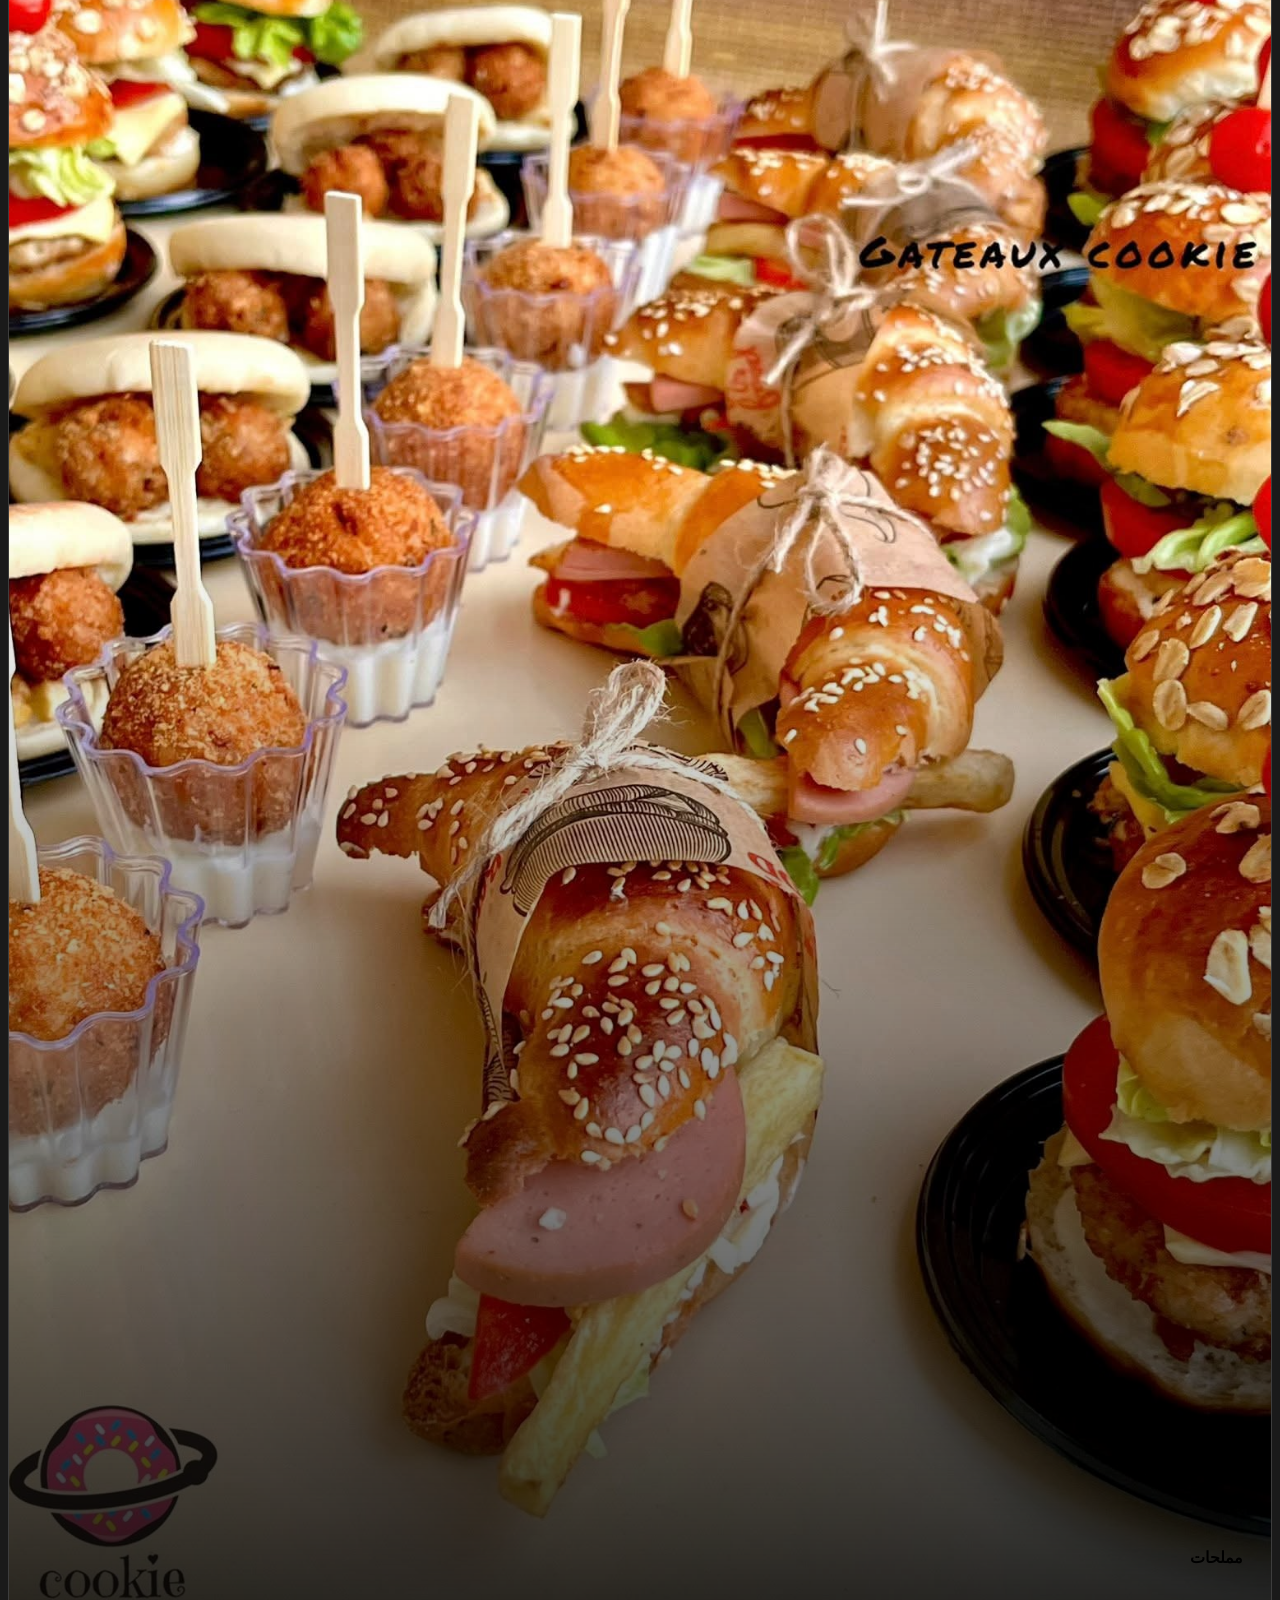
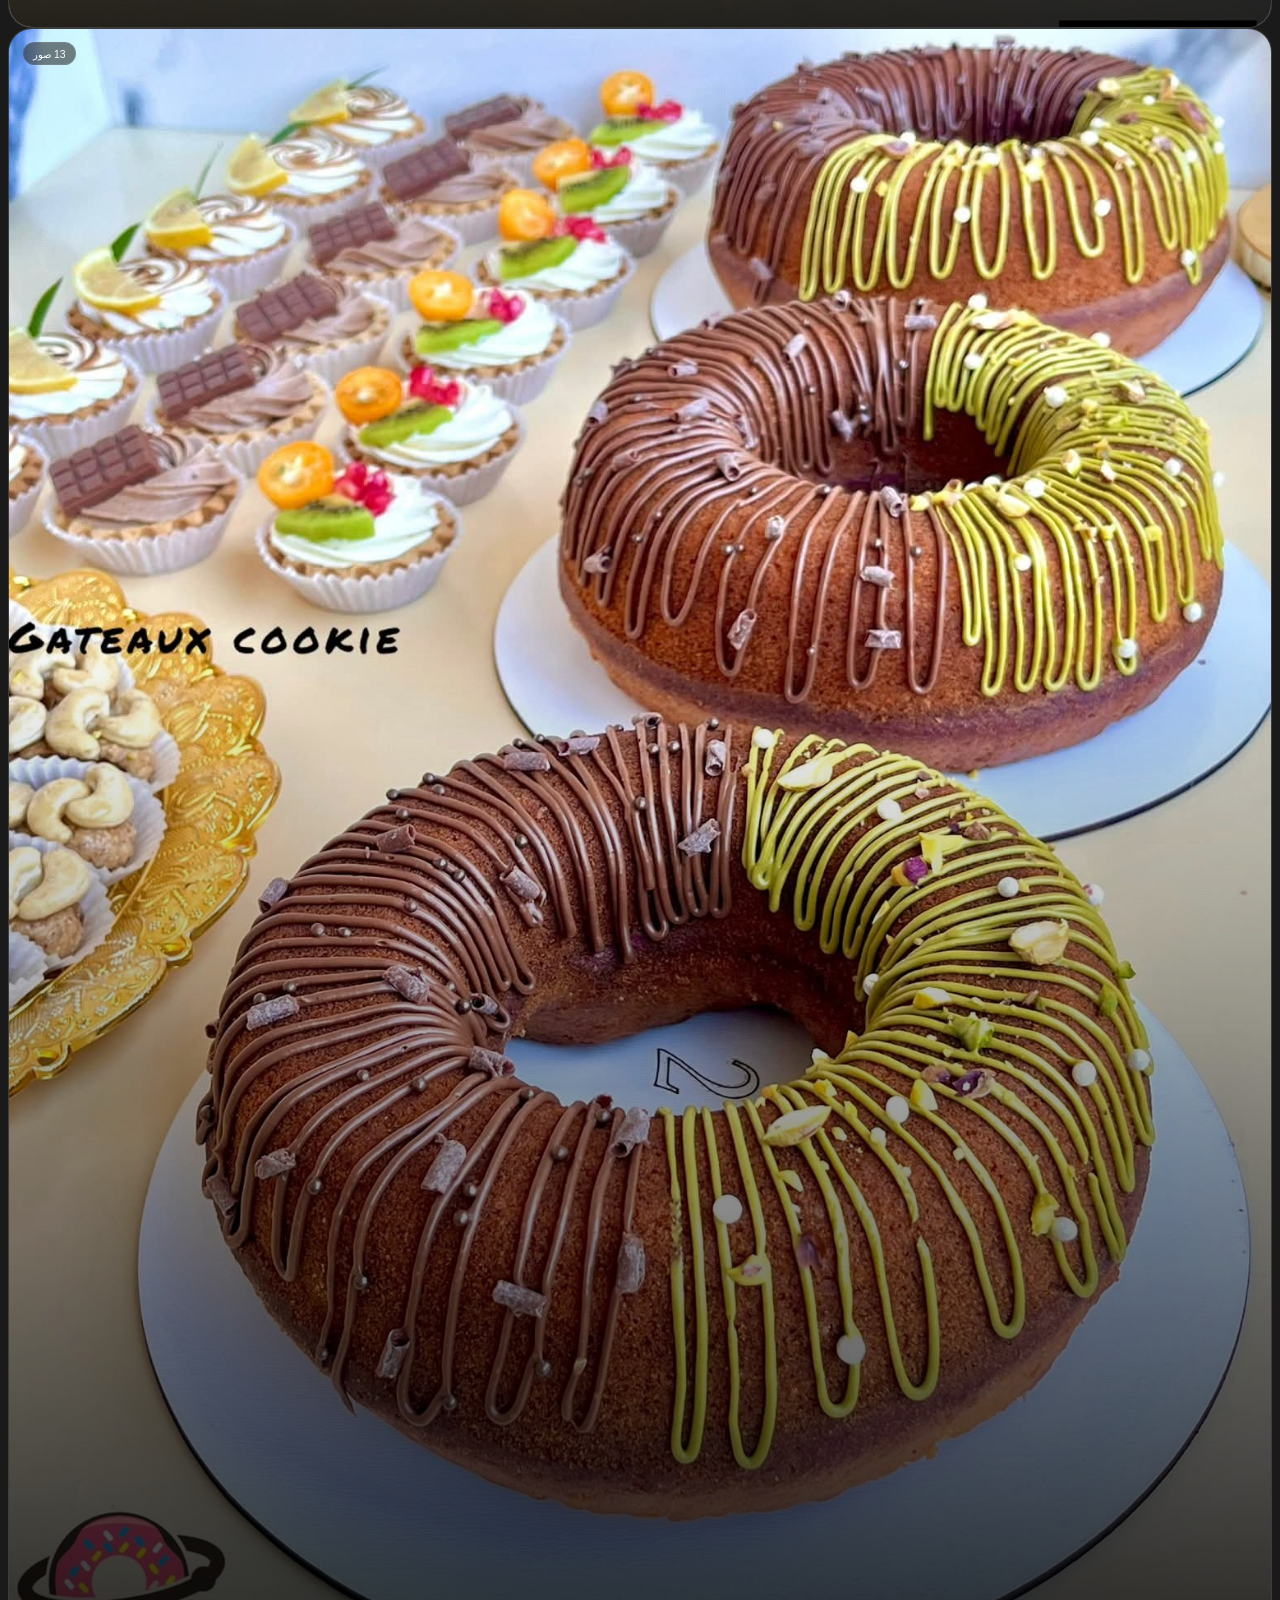
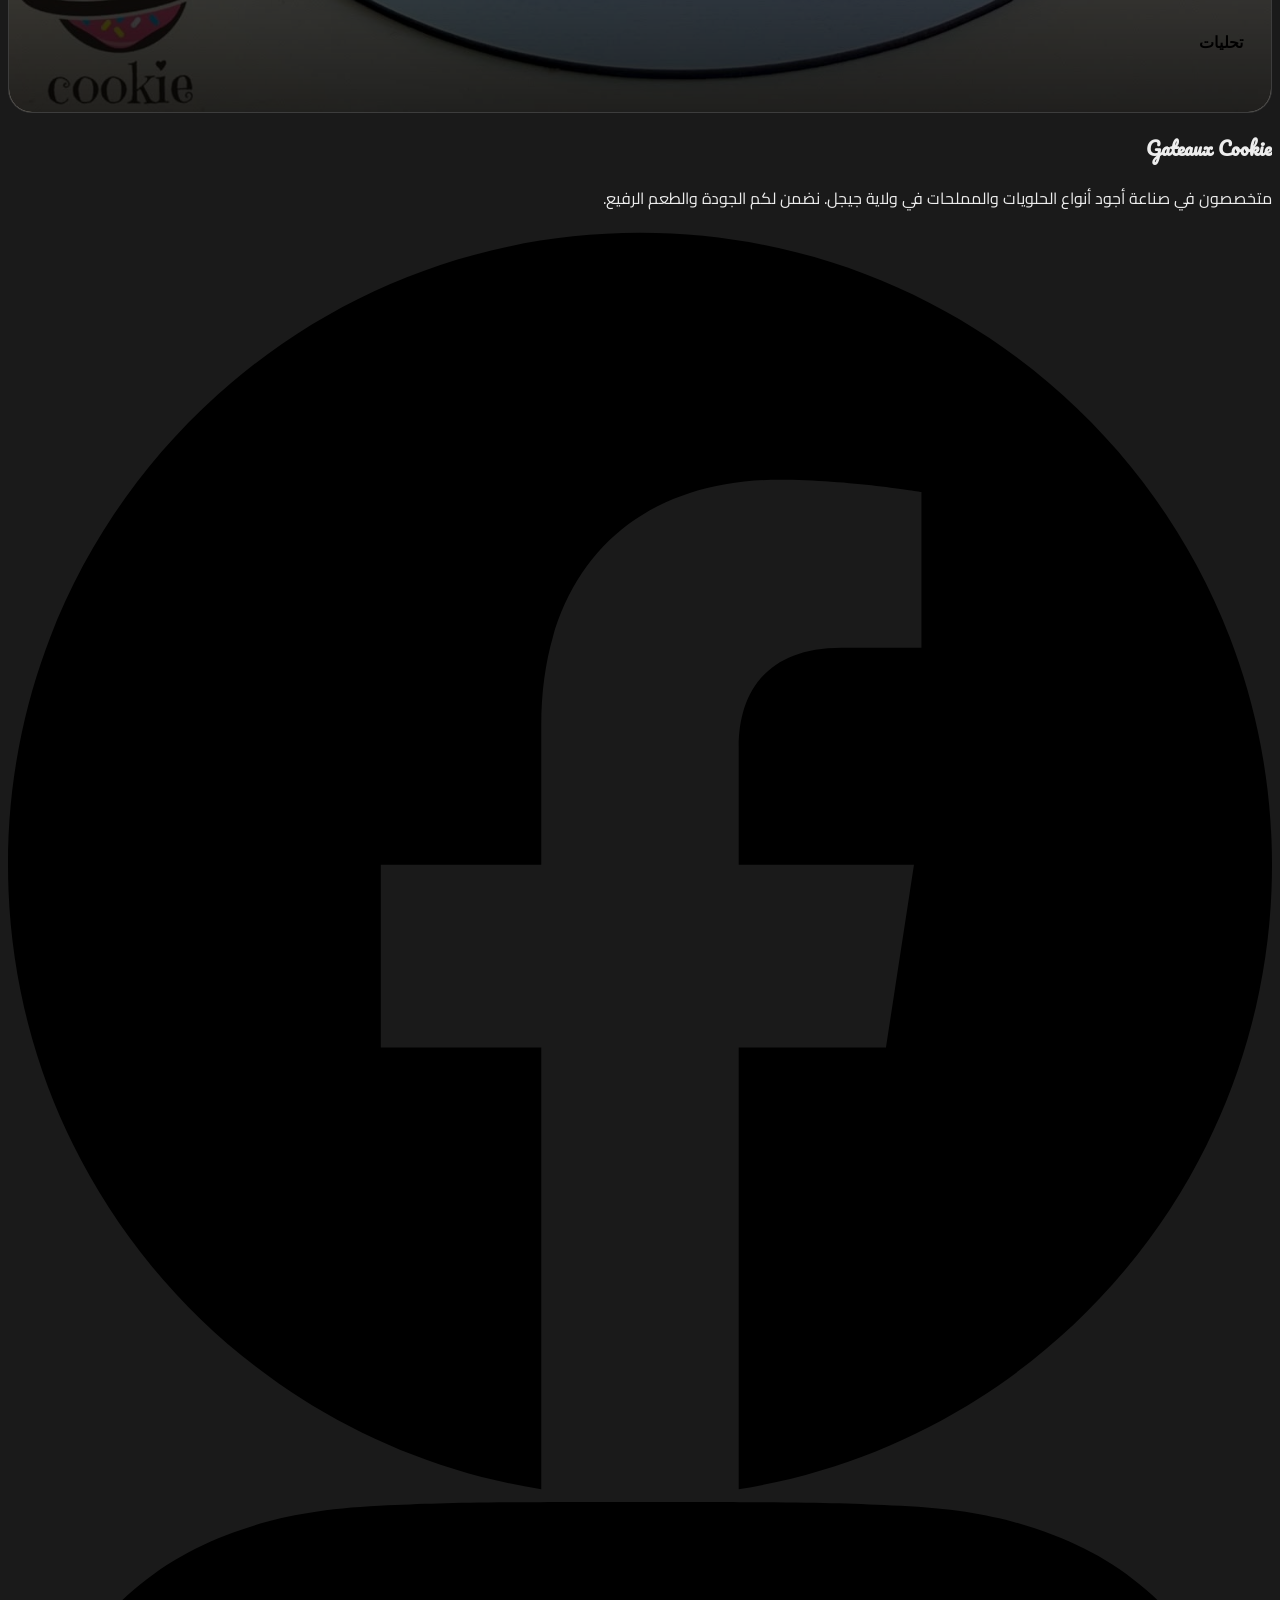
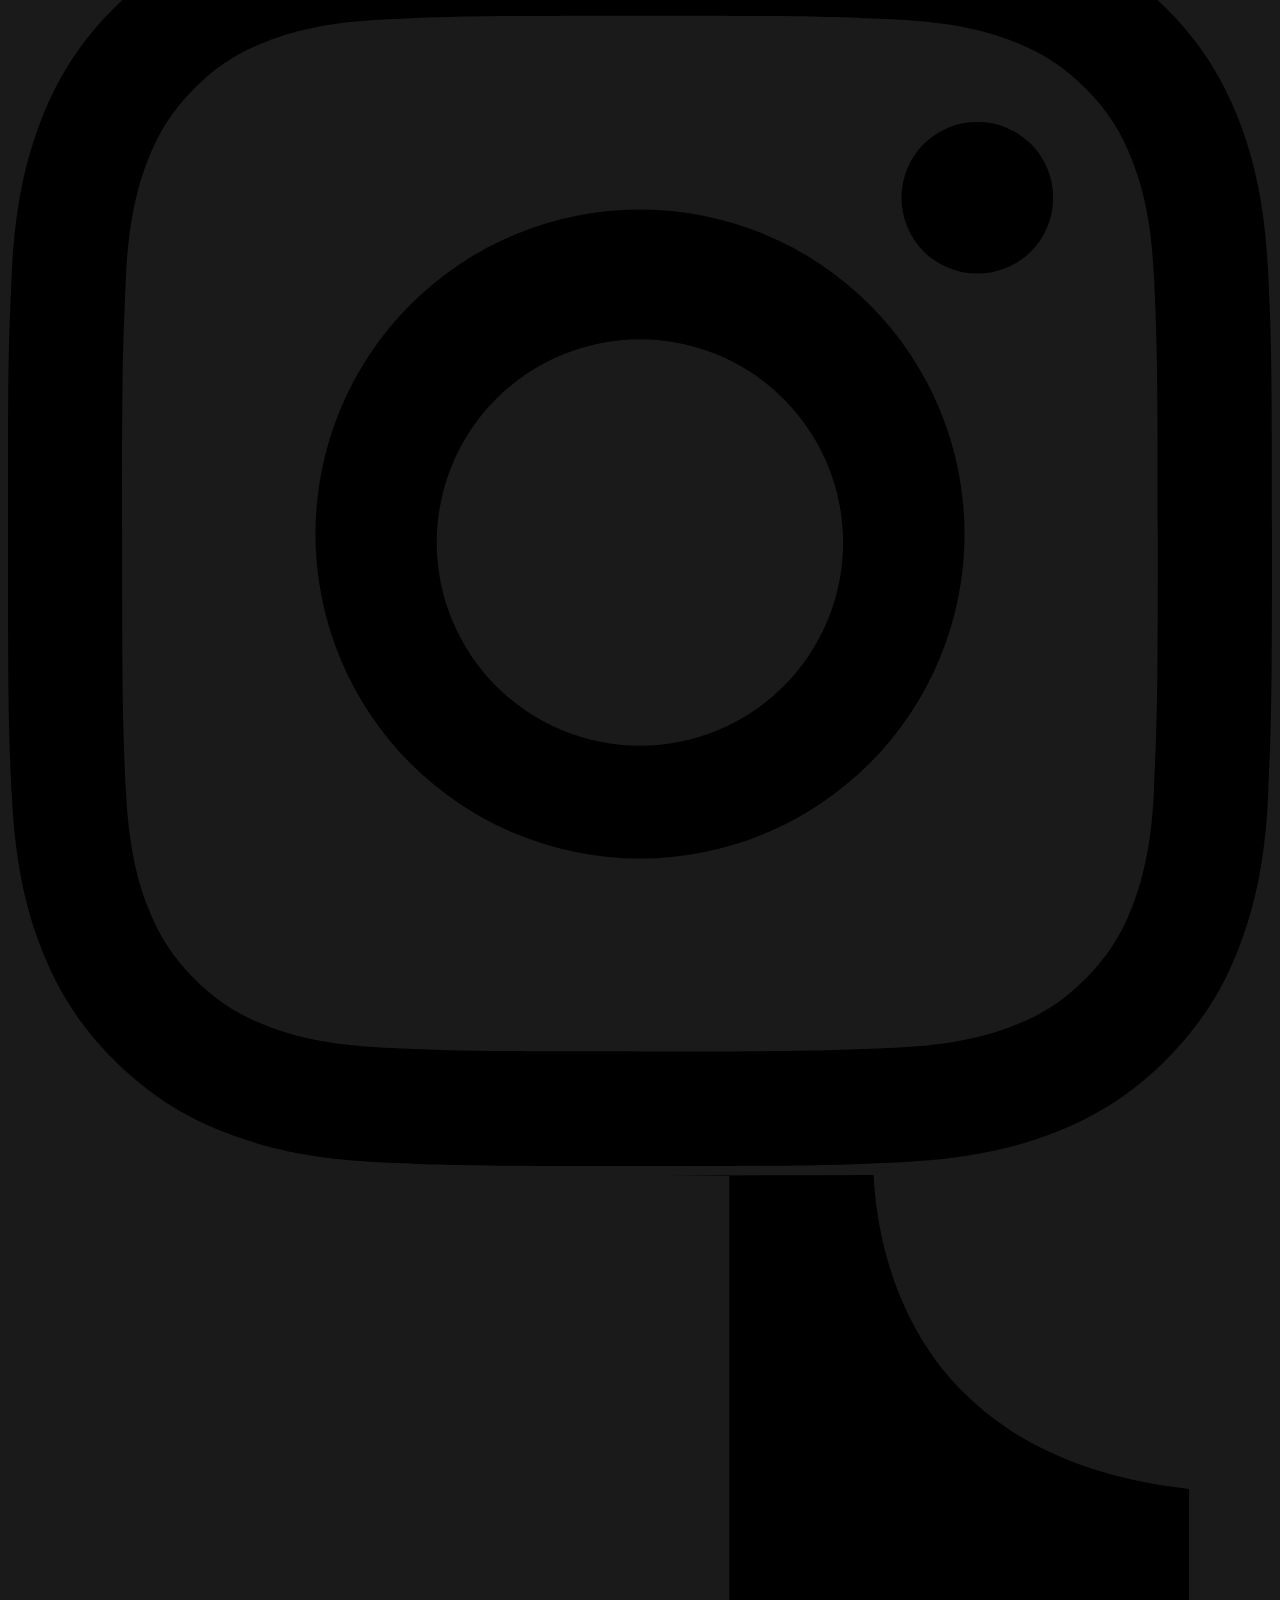
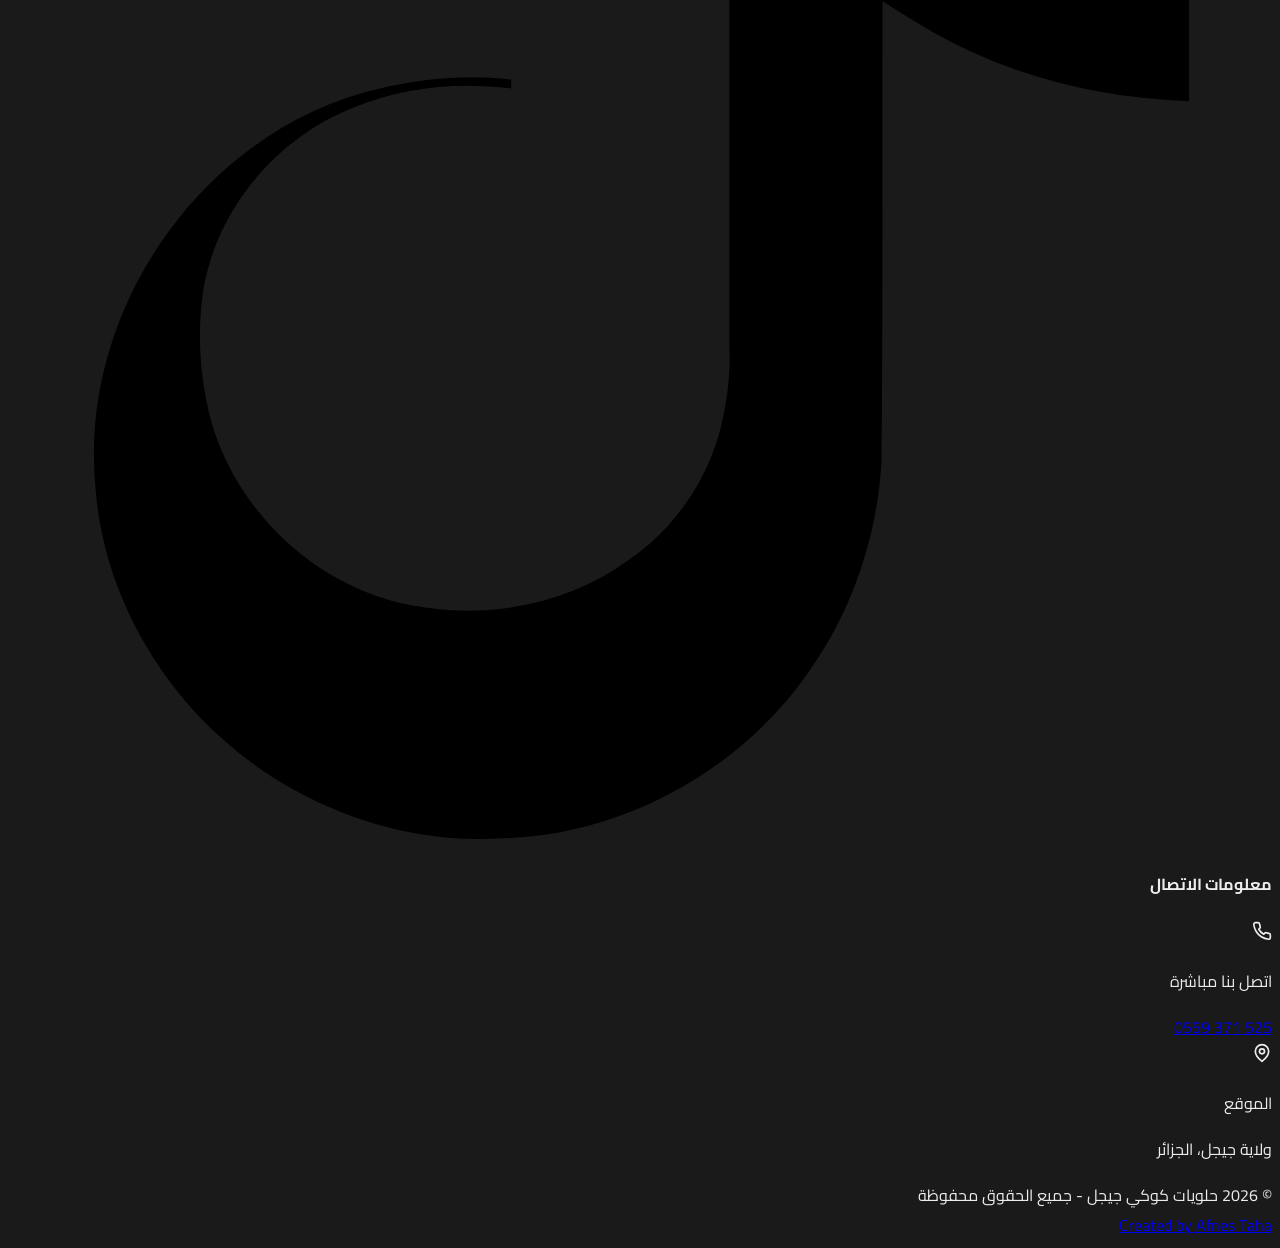
==== commit f2f61556: "update five+" ====
--- a/index.html
+++ b/index.html
@@ -283,7 +283,7 @@
                         </div>
                         <div>
                             <p class="text-white font-bold">اتصل بنا مباشرة</p>
-                            <a href="tel:+213559371525" class="hover:text-[#FF91C1] transition-colors" dir="ltr">+0559 371 525</a>
+                            <a href="tel:+213559371525" class="hover:text-[#FF91C1] transition-colors" dir="ltr">0559 371 525</a>
                         </div>
                     </div>
                     <div class="flex items-start gap-4 text-gray-400">
@@ -298,8 +298,7 @@
                 </div>
 
                 <div>
-                    <h4 class="font-bold text-lg mb-6">ساعات العمل</h4>
-                    <ul class="space-y-4 text-gray-400">
+
 
                     </ul>
                 </div>
